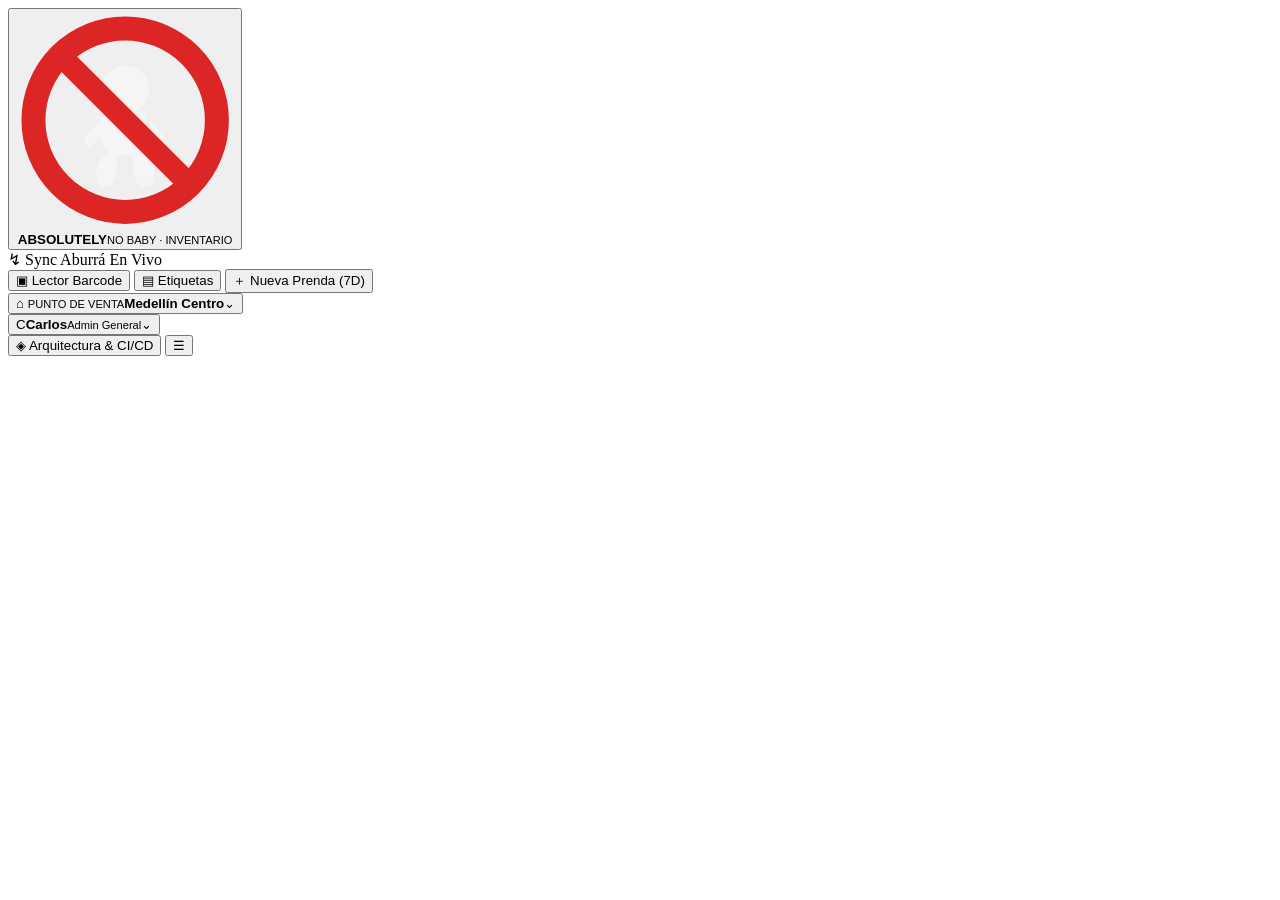
==== src/main/resources/templates/index.html @ b8ce213b "Estructura-inicial" ====
<!doctype html>
<html lang="es">

<head>
    <meta charset="UTF-8" />
    <meta name="viewport" content="width=device-width, initial-scale=1.0" />
    <title>Absolutely No Baby · Inventario</title>
    <link rel="preconnect" href="https://fonts.googleapis.com" />
    <link rel="preconnect" href="https://fonts.gstatic.com" crossorigin />
    <link href="https://fonts.googleapis.com/css2?family=Inter:wght@400;500;600;700;800;900&family=JetBrains+Mono:wght@500;700&display=swap" rel="stylesheet" />
    <link rel="stylesheet" href="css/styles.css" />
</head>

<body>
    <div id="app">
        <header class="topbar">
            <div class="topbar-inner">
                <button class="brand" data-view="dashboard" aria-label="Ir al dashboard">
            <span class="brand-symbol" aria-hidden="true">
              <svg viewBox="0 0 100 100">
                <circle
                  cx="50"
                  cy="50"
                  r="42"
                  fill="none"
                  stroke="#dc2626"
                  stroke-width="11"
                />
                <circle cx="50" cy="36" r="11" fill="#f5f5f5" />
                <path
                  d="M43 46c-2 0-5 3-5 8 0 6 3 10 7 12h10c4-2 7-6 7-12 0-5-3-8-5-8zM40 48l-8 10c-2 2 1 5 3 4l8-9zm20 0 8 10c2 2-1 5-3 4l-8-9zM42 65c-3 2-6 6-5 12 1 4 5 5 8 1 2-4 1-9 1-13zm16 0c3 2 6 6 5 12-1 4-5 5-8 1-2-4-1-9-1-13z"
                  fill="#f5f5f5"
                />
                <line
                  x1="22"
                  y1="22"
                  x2="78"
                  y2="78"
                  stroke="#dc2626"
                  stroke-width="10"
                  stroke-linecap="round"
                />
              </svg>
            </span>
            <span class="brand-copy"
              ><strong>ABSOLUTELY</strong
              ><small>NO BABY · INVENTARIO</small></span
            >
          </button>

                <div class="sync-pill"><i></i><span>↯</span> Sync Aburrá En Vivo</div>

                <div class="header-actions">
                    <button class="btn btn-dark" id="barcodeBtn">
              ▣ <span>Lector Barcode</span>
            </button>
                    <button class="btn btn-dark" id="labelsBtn">
              ▤ <span>Etiquetas</span>
            </button>
                    <button class="btn btn-red" id="newProductBtn">
              ＋ <span>Nueva Prenda (7D)</span>
            </button>
                    <div class="dropdown-wrap">
                        <button class="selector" id="storeBtn">
                ⌂
                <span
                  ><small>PUNTO DE VENTA</small
                  ><b id="currentStore">Medellín Centro</b></span
                >⌄
              </button>
                        <div class="dropdown" id="storeMenu"></div>
                    </div>
                    <div class="dropdown-wrap">
                        <button class="selector user-selector" id="userBtn">
                <span class="avatar">C</span
                ><span class="user-copy"
                  ><b>Carlos</b><small>Admin General</small></span
                >⌄
              </button>
                        <div class="dropdown user-menu" id="userMenu"></div>
                    </div>
                    <button class="btn btn-dark architecture" id="architectureBtn">
              ◈ <span>Arquitectura & CI/CD</span>
            </button>
                    <button class="mobile-menu" id="mobileBtn">☰</button>
                </div>
            </div>
            <nav class="nav-tabs" id="navTabs"></nav>
        </header>

        <main class="main" id="main"></main>
    </div>

    <div class="modal-backdrop hidden" id="modalBackdrop">
        <div class="modal" id="modal"></div>
    </div>
    <script src="js/app.js"></script>
</body>

</html>
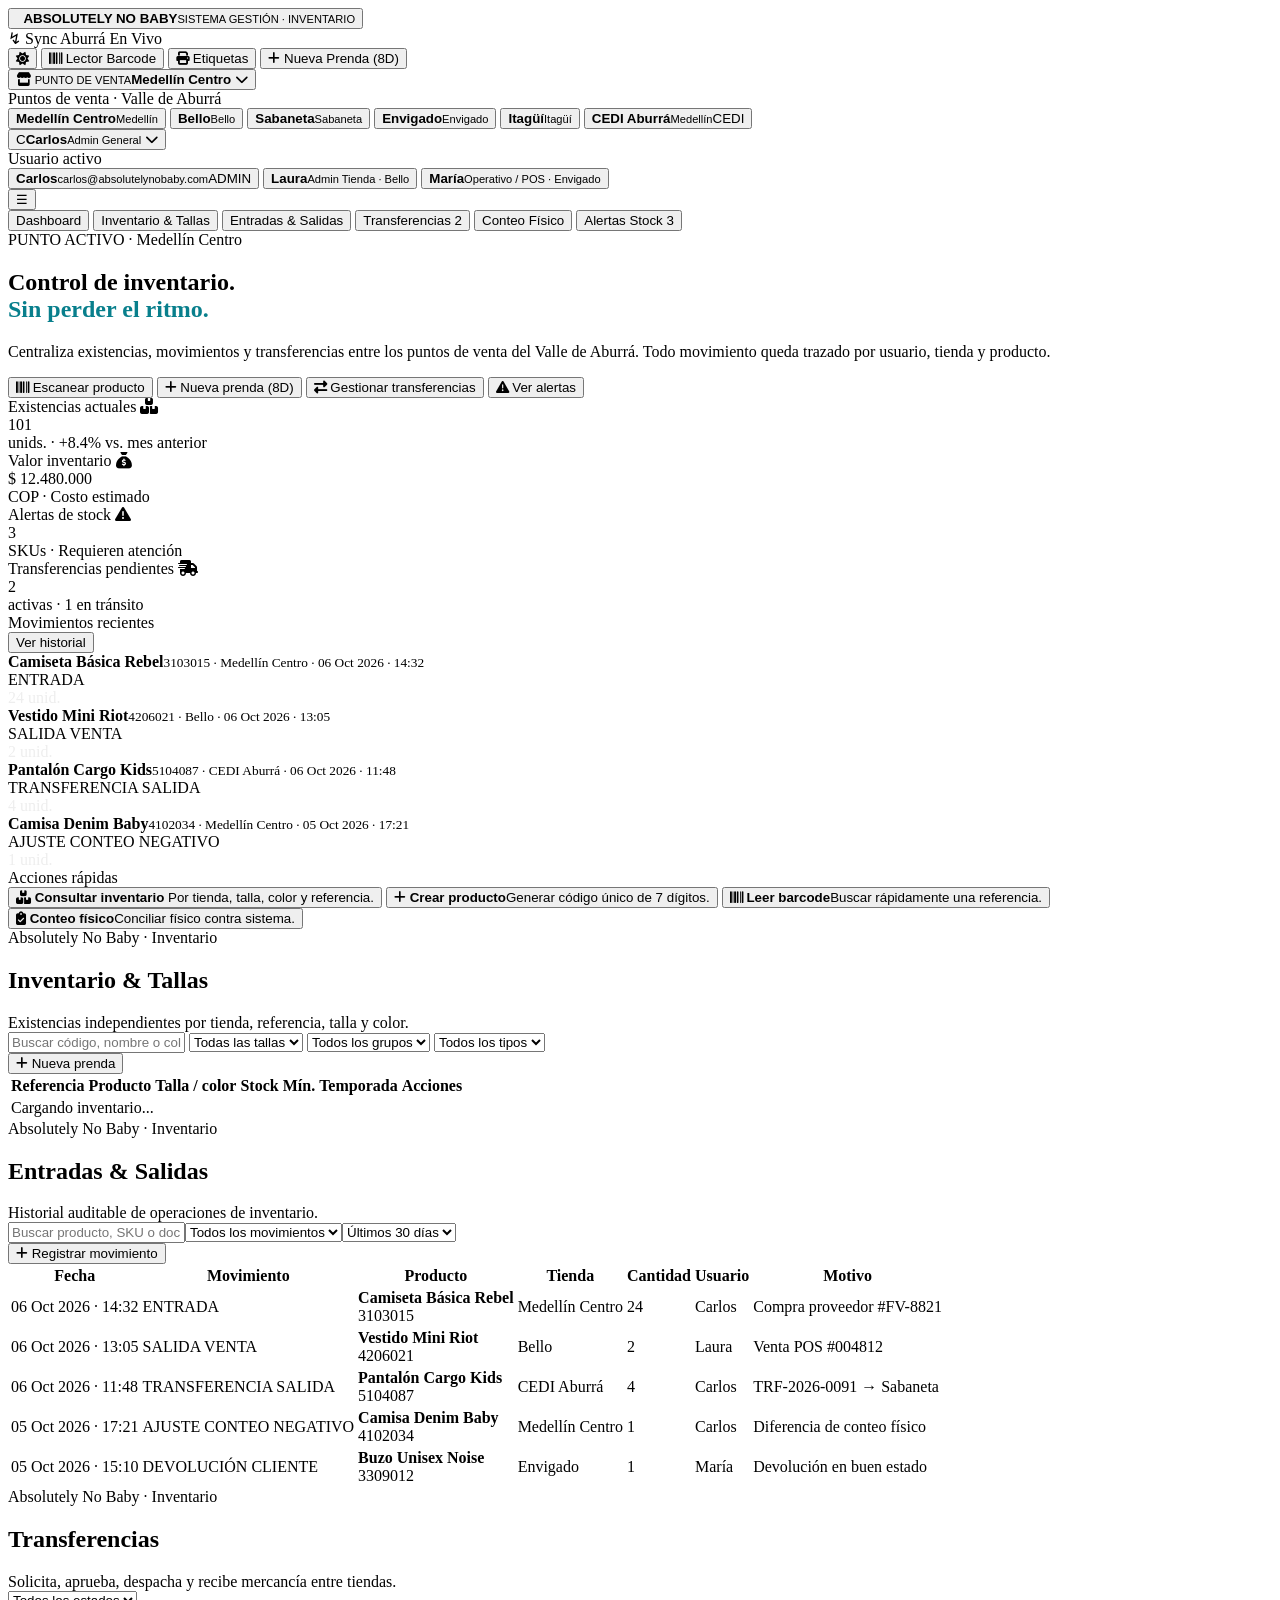
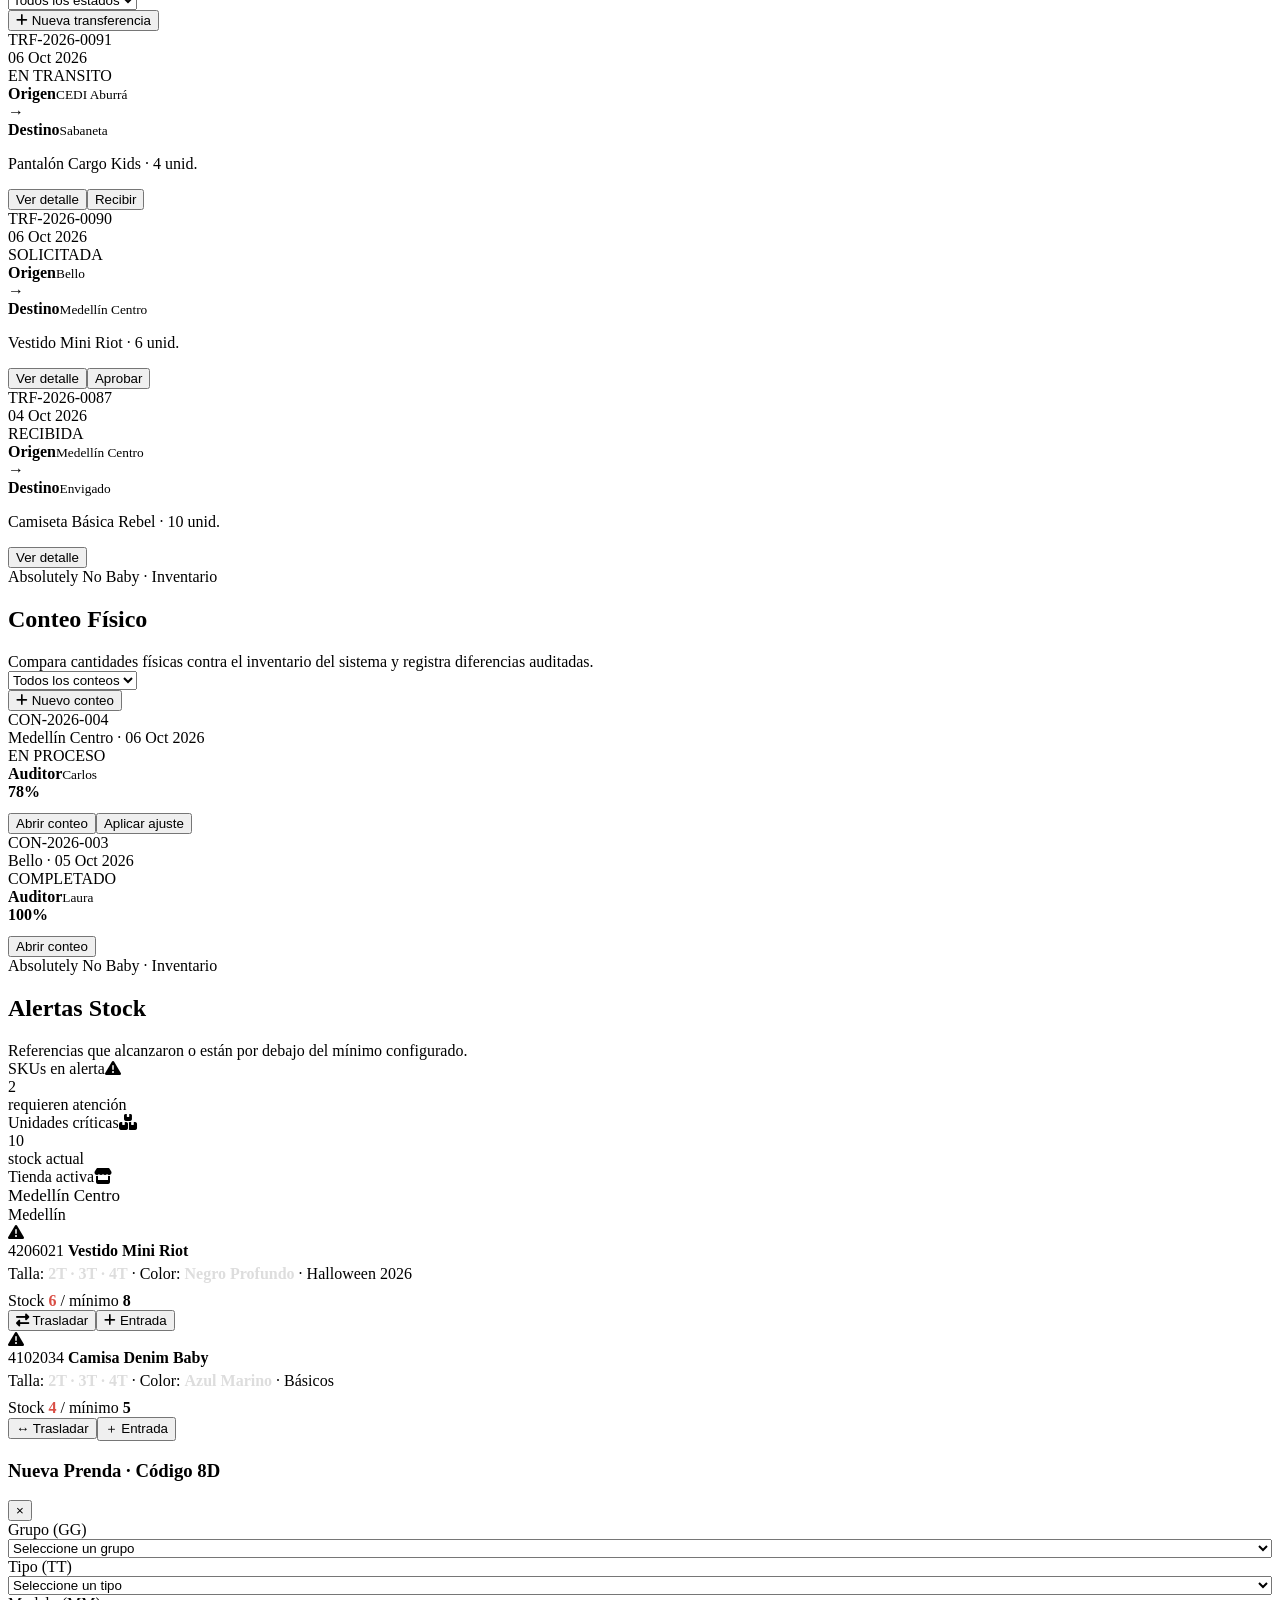
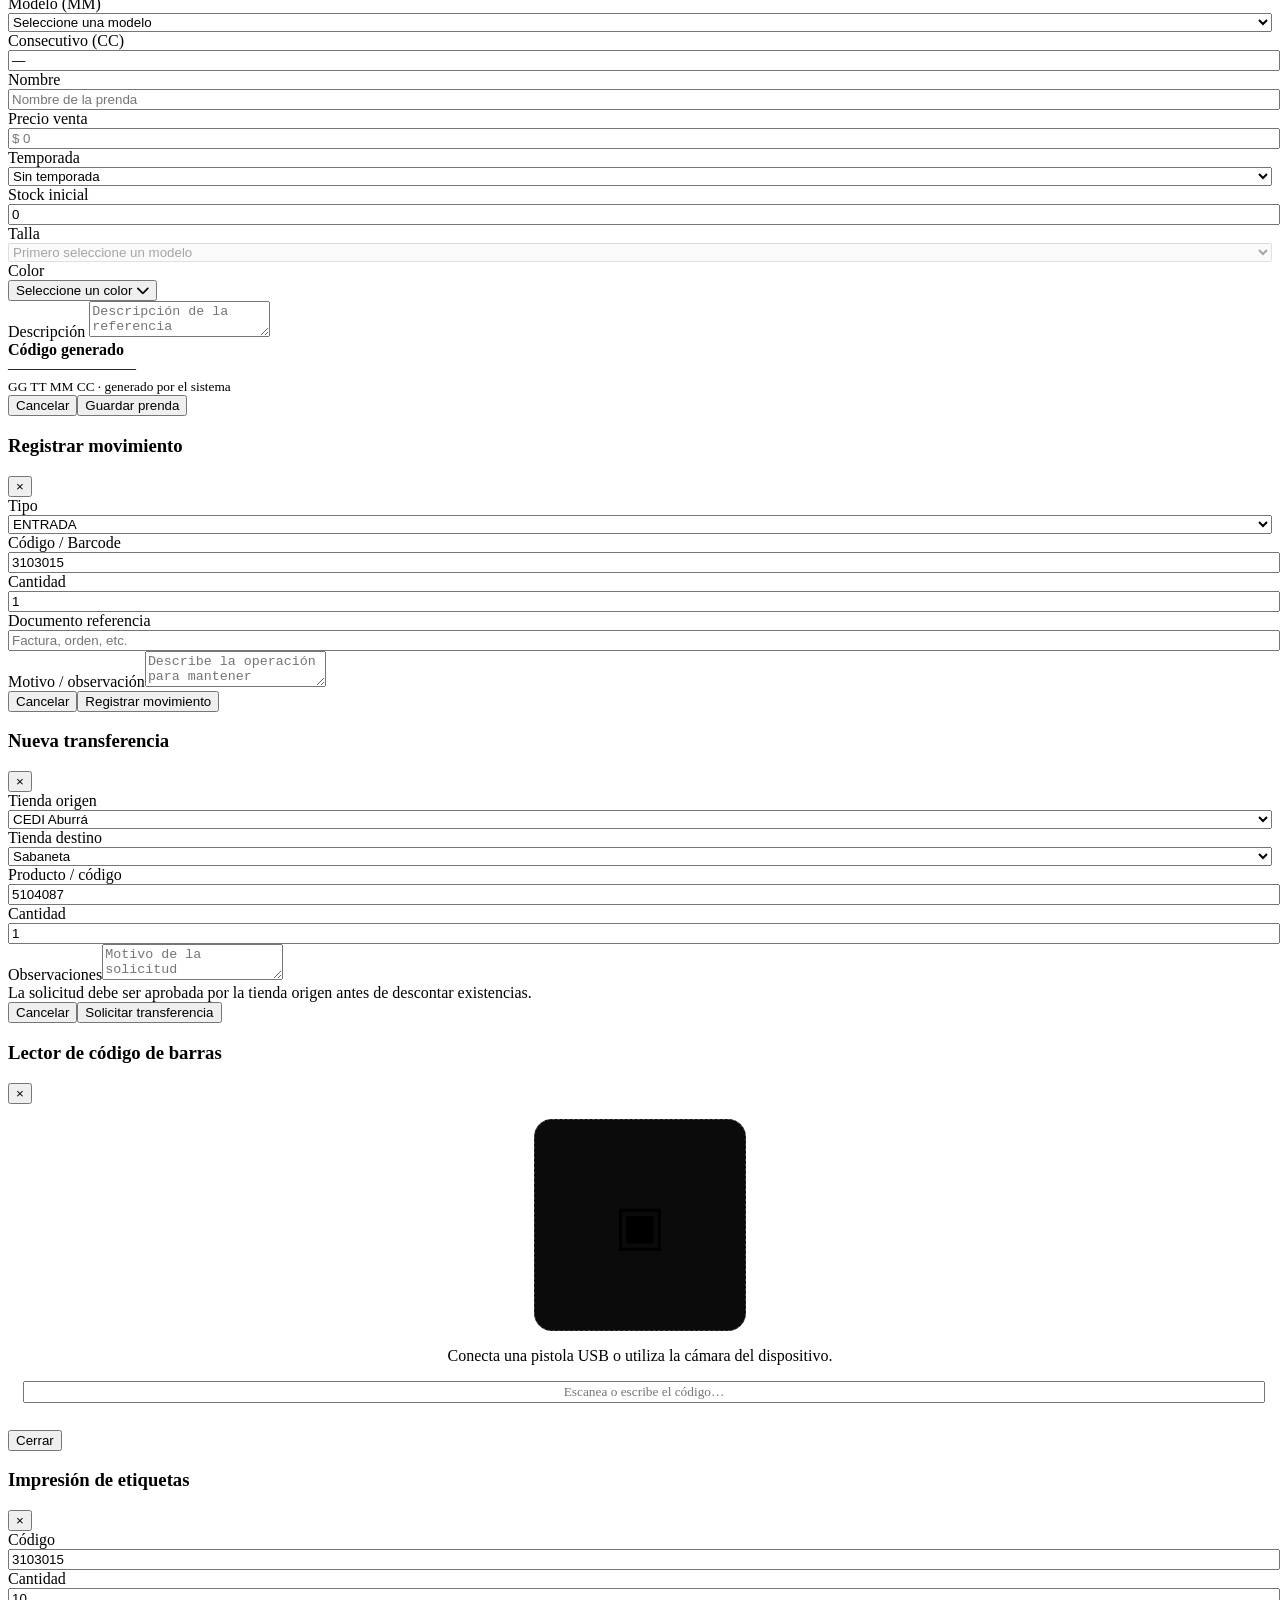
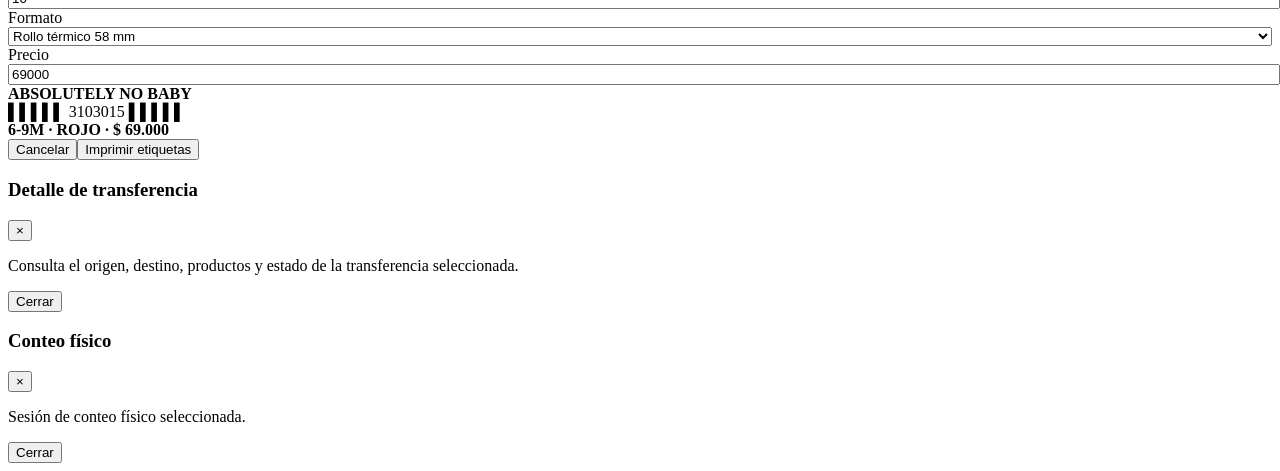
==== commit 37c752ca: "Crud-prenda" ====
--- a/src/main/resources/templates/index.html
+++ b/src/main/resources/templates/index.html
@@ -1,100 +1,1362 @@
 <!doctype html>
-<html lang="es">
-
-<head>
+<html lang="es" data-theme="light" xmlns:th="http://www.thymeleaf.org">
+  <head>
     <meta charset="UTF-8" />
     <meta name="viewport" content="width=device-width, initial-scale=1.0" />
+    <meta name="theme-color" content="#f5f8f8" />
     <title>Absolutely No Baby · Inventario</title>
-    <link rel="preconnect" href="https://fonts.googleapis.com" />
-    <link rel="preconnect" href="https://fonts.gstatic.com" crossorigin />
-    <link href="https://fonts.googleapis.com/css2?family=Inter:wght@400;500;600;700;800;900&family=JetBrains+Mono:wght@500;700&display=swap" rel="stylesheet" />
-    <link rel="stylesheet" href="css/styles.css" />
-</head>
-
-<body>
+    <link rel="icon" type="image/png" th:href="@{/img/logo-dark.png}" />
+    <link
+      rel="stylesheet"
+      href="https://cdnjs.cloudflare.com/ajax/libs/font-awesome/6.5.2/css/all.min.css"
+    />
+    <link rel="stylesheet" th:href="@{/css/styles.css}" />
+  </head>
+  <body>
     <div id="app">
-        <header class="topbar">
-            <div class="topbar-inner">
-                <button class="brand" data-view="dashboard" aria-label="Ir al dashboard">
+      <header class="topbar">
+        <div class="topbar-inner">
+          <button
+            class="brand"
+            data-view="dashboard"
+            aria-label="Ir al dashboard"
+            type="button"
+          >
             <span class="brand-symbol" aria-hidden="true">
-              <svg viewBox="0 0 100 100">
-                <circle
-                  cx="50"
-                  cy="50"
-                  r="42"
-                  fill="none"
-                  stroke="#dc2626"
-                  stroke-width="11"
-                />
-                <circle cx="50" cy="36" r="11" fill="#f5f5f5" />
-                <path
-                  d="M43 46c-2 0-5 3-5 8 0 6 3 10 7 12h10c4-2 7-6 7-12 0-5-3-8-5-8zM40 48l-8 10c-2 2 1 5 3 4l8-9zm20 0 8 10c2 2-1 5-3 4l-8-9zM42 65c-3 2-6 6-5 12 1 4 5 5 8 1 2-4 1-9 1-13zm16 0c3 2 6 6 5 12-1 4-5 5-8 1-2-4-1-9-1-13z"
-                  fill="#f5f5f5"
-                />
-                <line
-                  x1="22"
-                  y1="22"
-                  x2="78"
-                  y2="78"
-                  stroke="#dc2626"
-                  stroke-width="10"
-                  stroke-linecap="round"
-                />
-              </svg>
+              <img class="logo-dark" src="/img/logo-dark.png" alt="" />
+              <img class="logo-light" src="/img/logo-light.png" alt="" />
             </span>
             <span class="brand-copy"
-              ><strong>ABSOLUTELY</strong
-              ><small>NO BABY · INVENTARIO</small></span
+              ><strong>ABSOLUTELY NO BABY</strong
+              ><small>SISTEMA GESTIÓN · INVENTARIO</small></span
             >
           </button>
 
-                <div class="sync-pill"><i></i><span>↯</span> Sync Aburrá En Vivo</div>
-
-                <div class="header-actions">
-                    <button class="btn btn-dark" id="barcodeBtn">
-              ▣ <span>Lector Barcode</span>
-            </button>
-                    <button class="btn btn-dark" id="labelsBtn">
-              ▤ <span>Etiquetas</span>
-            </button>
-                    <button class="btn btn-red" id="newProductBtn">
-              ＋ <span>Nueva Prenda (7D)</span>
-            </button>
-                    <div class="dropdown-wrap">
-                        <button class="selector" id="storeBtn">
-                ⌂
+          <div class="sync-pill"><i></i><span>↯</span> Sync Aburrá En Vivo</div>
+
+          <div class="header-actions">
+            <button
+              class="theme-toggle"
+              id="themeToggle"
+              type="button"
+              aria-label="Activar modo oscuro"
+              aria-pressed="false"
+              title="Activar modo oscuro"
+            >
+              <i class="fa-solid fa-sun" aria-hidden="true"></i>
+            </button>
+            <button class="btn btn-dark" id="barcodeBtn" type="button">
+              <i class="fa-solid fa-barcode"></i> <span>Lector Barcode</span>
+            </button>
+            <button class="btn btn-dark" id="labelsBtn" type="button">
+              <i class="fa-solid fa-print"></i> <span>Etiquetas</span>
+            </button>
+            <button class="btn btn-red" id="newProductBtn" type="button">
+              <i class="fa-solid fa-plus"></i> <span>Nueva Prenda (8D)</span>
+            </button>
+            <div class="dropdown-wrap">
+              <button
+                class="selector"
+                id="storeBtn"
+                type="button"
+                aria-expanded="false"
+                aria-controls="storeMenu"
+              >
+                <i class="fa-solid fa-store" aria-hidden="true"></i>
                 <span
                   ><small>PUNTO DE VENTA</small
                   ><b id="currentStore">Medellín Centro</b></span
-                >⌄
+                >
+                <i
+                  class="fa-solid fa-chevron-down dropdown-arrow"
+                  aria-hidden="true"
+                ></i>
               </button>
-                        <div class="dropdown" id="storeMenu"></div>
-                    </div>
-                    <div class="dropdown-wrap">
-                        <button class="selector user-selector" id="userBtn">
+              <div class="dropdown" id="storeMenu">
+                <div class="drop-title">Puntos de venta · Valle de Aburrá</div>
+                <button class="drop-item active" type="button" data-store="med">
+                  <span><b>Medellín Centro</b><small>Medellín</small></span>
+                </button>
+                <button class="drop-item" type="button" data-store="bel">
+                  <span><b>Bello</b><small>Bello</small></span>
+                </button>
+                <button class="drop-item" type="button" data-store="sab">
+                  <span><b>Sabaneta</b><small>Sabaneta</small></span>
+                </button>
+                <button class="drop-item" type="button" data-store="env">
+                  <span><b>Envigado</b><small>Envigado</small></span>
+                </button>
+                <button class="drop-item" type="button" data-store="iti">
+                  <span><b>Itagüí</b><small>Itagüí</small></span>
+                </button>
+                <button class="drop-item" type="button" data-store="cedi">
+                  <span><b>CEDI Aburrá</b><small>Medellín</small></span
+                  ><span class="drop-tag">CEDI</span>
+                </button>
+              </div>
+            </div>
+            <div class="dropdown-wrap">
+              <button
+                class="selector user-selector"
+                id="userBtn"
+                type="button"
+                aria-expanded="false"
+                aria-controls="userMenu"
+              >
                 <span class="avatar">C</span
                 ><span class="user-copy"
                   ><b>Carlos</b><small>Admin General</small></span
-                >⌄
+                >
+                <i
+                  class="fa-solid fa-chevron-down dropdown-arrow"
+                  aria-hidden="true"
+                ></i>
               </button>
-                        <div class="dropdown user-menu" id="userMenu"></div>
+              <div class="dropdown user-menu" id="userMenu">
+                <div class="drop-title">Usuario activo</div>
+                <button class="drop-item active" type="button">
+                  <span
+                    ><b>Carlos</b
+                    ><small>carlos@absolutelynobaby.com</small></span
+                  ><span class="drop-tag">ADMIN</span>
+                </button>
+                <button class="drop-item" type="button">
+                  <span><b>Laura</b><small>Admin Tienda · Bello</small></span>
+                </button>
+                <button class="drop-item" type="button">
+                  <span
+                    ><b>María</b><small>Operativo / POS · Envigado</small></span
+                  >
+                </button>
+              </div>
+            </div>
+            <button
+              class="mobile-menu"
+              id="mobileBtn"
+              type="button"
+              aria-label="Abrir menú"
+              aria-expanded="false"
+            >
+              ☰
+            </button>
+          </div>
+        </div>
+        <nav class="nav-tabs" id="navTabs" aria-label="Navegación principal">
+          <button class="nav-tab active" type="button" data-view="dashboard">
+            Dashboard
+          </button>
+          <button class="nav-tab" type="button" data-view="inventory">
+            Inventario &amp; Tallas
+          </button>
+          <button class="nav-tab" type="button" data-view="movements">
+            Entradas &amp; Salidas
+          </button>
+          <button class="nav-tab" type="button" data-view="transfers">
+            Transferencias <span class="badge">2</span>
+          </button>
+          <button class="nav-tab" type="button" data-view="counts">
+            Conteo Físico
+          </button>
+          <button class="nav-tab" type="button" data-view="alerts">
+            Alertas Stock <span class="badge red">3</span>
+          </button>
+        </nav>
+      </header>
+
+      <main class="main" id="main">
+        <section class="view active" data-section="dashboard">
+          <div class="hero">
+            <span class="pill red"
+              >PUNTO ACTIVO · <span data-store-name>Medellín Centro</span></span
+            >
+            <h1>
+              Control de inventario.<br /><span style="color: #087f8c"
+                >Sin perder el ritmo.</span
+              >
+            </h1>
+            <p>
+              Centraliza existencias, movimientos y transferencias entre los
+              puntos de venta del Valle de Aburrá. Todo movimiento queda trazado
+              por usuario, tienda y producto.
+            </p>
+
+            <div class="hero-actions">
+              <button class="btn btn-red" type="button" data-action="barcode">
+                <i class="fa-solid fa-barcode" aria-hidden="true"></i>
+                Escanear producto
+              </button>
+
+              <button class="btn" type="button" data-action="new">
+                <i class="fa-solid fa-plus" aria-hidden="true"></i>
+                Nueva prenda (8D)
+              </button>
+
+              <button class="btn" type="button" data-view="transfers">
+                <i class="fa-solid fa-right-left" aria-hidden="true"></i>
+                Gestionar transferencias
+              </button>
+
+              <button class="btn" type="button" data-view="alerts">
+                <i
+                  class="fa-solid fa-triangle-exclamation"
+                  aria-hidden="true"
+                ></i>
+                Ver alertas
+              </button>
+            </div>
+          </div>
+
+          <div class="stats">
+            <div class="stat">
+              <div class="stat-head">
+                <span>Existencias actuales</span
+                ><span class="stat-icon">
+                  <i class="fa-solid fa-boxes-stacked"></i>
+                </span>
+              </div>
+              <div class="stat-value">101</div>
+              <div class="stat-foot">unids. · +8.4% vs. mes anterior</div>
+            </div>
+            <div class="stat">
+              <div class="stat-head">
+                <span>Valor inventario</span
+                ><span class="stat-icon">
+                  <i class="fa-solid fa-sack-dollar"></i>
+                </span>
+              </div>
+              <div class="stat-value">$ 12.480.000</div>
+              <div class="stat-foot">COP · Costo estimado</div>
+            </div>
+            <div class="stat">
+              <div class="stat-head">
+                <span>Alertas de stock</span
+                ><span class="stat-icon warning">
+                  <i class="fa-solid fa-triangle-exclamation"></i>
+                </span>
+              </div>
+              <div class="stat-value">3</div>
+              <div class="stat-foot">SKUs · Requieren atención</div>
+            </div>
+            <div class="stat">
+              <div class="stat-head">
+                <span>Transferencias pendientes</span
+                ><span class="stat-icon">
+                  <i class="fa-solid fa-truck-fast"></i>
+                </span>
+              </div>
+              <div class="stat-value">2</div>
+              <div class="stat-foot">activas · 1 en tránsito</div>
+            </div>
+          </div>
+
+          <div class="grid-2">
+            <div class="card">
+              <div class="card-head">
+                <div class="card-title">Movimientos recientes</div>
+                <button class="btn" type="button" data-view="movements">
+                  Ver historial
+                </button>
+              </div>
+              <div class="card-body">
+                <div class="list">
+                  <div class="list-row">
+                    <div class="list-main">
+                      <strong>Camiseta Básica Rebel</strong
+                      ><small
+                        ><span class="mono">3103015</span> · Medellín Centro ·
+                        06 Oct 2026 · 14:32</small
+                      >
                     </div>
-                    <button class="btn btn-dark architecture" id="architectureBtn">
-              ◈ <span>Arquitectura & CI/CD</span>
-            </button>
-                    <button class="mobile-menu" id="mobileBtn">☰</button>
-                </div>
-            </div>
-            <nav class="nav-tabs" id="navTabs"></nav>
-        </header>
-
-        <main class="main" id="main"></main>
+                    <div class="value-right">
+                      <span class="pill green">ENTRADA</span><br /><span
+                        style="color: #eee"
+                        >24 unid.</span
+                      >
+                    </div>
+                  </div>
+                  <div class="list-row">
+                    <div class="list-main">
+                      <strong>Vestido Mini Riot</strong
+                      ><small
+                        ><span class="mono">4206021</span> · Bello · 06 Oct 2026
+                        · 13:05</small
+                      >
+                    </div>
+                    <div class="value-right">
+                      <span class="pill red">SALIDA VENTA</span><br /><span
+                        style="color: #eee"
+                        >2 unid.</span
+                      >
+                    </div>
+                  </div>
+                  <div class="list-row">
+                    <div class="list-main">
+                      <strong>Pantalón Cargo Kids</strong
+                      ><small
+                        ><span class="mono">5104087</span> · CEDI Aburrá · 06
+                        Oct 2026 · 11:48</small
+                      >
+                    </div>
+                    <div class="value-right">
+                      <span class="pill amber">TRANSFERENCIA SALIDA</span
+                      ><br /><span style="color: #eee">4 unid.</span>
+                    </div>
+                  </div>
+                  <div class="list-row">
+                    <div class="list-main">
+                      <strong>Camisa Denim Baby</strong
+                      ><small
+                        ><span class="mono">4102034</span> · Medellín Centro ·
+                        05 Oct 2026 · 17:21</small
+                      >
+                    </div>
+                    <div class="value-right">
+                      <span class="pill red">AJUSTE CONTEO NEGATIVO</span
+                      ><br /><span style="color: #eee">1 unid.</span>
+                    </div>
+                  </div>
+                </div>
+              </div>
+            </div>
+            <div class="card">
+              <div class="card-head">
+                <div class="card-title">Acciones rápidas</div>
+              </div>
+              <div class="card-body">
+                <div class="quick-grid">
+                  <button class="quick" type="button" data-view="inventory">
+                    <strong>
+                      <i
+                        class="fa-solid fa-boxes-stacked"
+                        aria-hidden="true"
+                      ></i>
+                      Consultar inventario </strong
+                    ><span>Por tienda, talla, color y referencia.</span>
+                  </button>
+                  <button class="quick" type="button" data-action="new">
+                    <strong>
+                      <i class="fa-solid fa-plus" aria-hidden="true"></i>
+                      Crear producto</strong
+                    ><span>Generar código único de 7 dígitos.</span>
+                  </button>
+                  <button class="quick" type="button" data-action="barcode">
+                    <strong>
+                      <i class="fa-solid fa-barcode" aria-hidden="true"></i>
+                      Leer barcode</strong
+                    ><span>Buscar rápidamente una referencia.</span>
+                  </button>
+                  <button class="quick" type="button" data-view="counts">
+                    <strong>
+                      <i
+                        class="fa-solid fa-clipboard-check"
+                        aria-hidden="true"
+                      ></i>
+                      Conteo físico</strong
+                    ><span>Conciliar físico contra sistema.</span>
+                  </button>
+                </div>
+              </div>
+            </div>
+          </div>
+        </section>
+
+        <section class="view" data-section="inventory">
+          <div class="toolbar">
+            <div>
+              <div class="eyebrow">Absolutely No Baby · Inventario</div>
+              <h1 class="page-title">Inventario &amp; Tallas</h1>
+              <div class="subtle">
+                Existencias independientes por tienda, referencia, talla y
+                color.
+              </div>
+            </div>
+          </div>
+          <div class="card">
+            <div class="card-body">
+              <div class="toolbar">
+                <div class="filters inventory-filters-premium">
+                  <input
+                    class="input"
+                    id="inventorySearch"
+                    placeholder="Buscar código, nombre o color…"
+                  />
+
+                  <select class="select" id="sizeFilter">
+                    <option value="">Todas las tallas</option>
+                  </select>
+
+                  <select class="select" id="groupFilter">
+                    <option value="">Todos los grupos</option>
+                  </select>
+
+                  <select class="select" id="typeFilter">
+                    <option value="">Todos los tipos</option>
+                  </select>
+                </div>
+                <button class="btn btn-red" type="button" data-action="new">
+                  <i class="fa-solid fa-plus" aria-hidden="true"></i>
+                  Nueva prenda
+                </button>
+              </div>
+              <div class="table-wrap">
+                <table class="table">
+                  <thead>
+                    <tr>
+                      <th>Referencia</th>
+                      <th>Producto</th>
+                      <th>Talla / color</th>
+                      <th>Stock</th>
+                      <th>Mín.</th>
+                      <th>Temporada</th>
+                      <th>Acciones</th>
+                    </tr>
+                  </thead>
+                  <tbody id="inventoryRows">
+                    <tr>
+                      <td colspan="7">Cargando inventario...</td>
+                    </tr>
+                  </tbody>
+                </table>
+              </div>
+            </div>
+          </div>
+        </section>
+
+        <section class="view" data-section="movements">
+          <div class="toolbar">
+            <div>
+              <div class="eyebrow">Absolutely No Baby · Inventario</div>
+              <h1 class="page-title">Entradas &amp; Salidas</h1>
+              <div class="subtle">
+                Historial auditable de operaciones de inventario.
+              </div>
+            </div>
+          </div>
+          <div class="card">
+            <div class="card-body">
+              <div class="toolbar">
+                <div class="filters">
+                  <input
+                    class="input"
+                    id="movementSearch"
+                    placeholder="Buscar producto, SKU o documento…"
+                  /><select class="select" id="movementTypeFilter">
+                    <option value="">Todos los movimientos</option>
+                    <option value="ENTRADA">Entradas</option>
+                    <option value="SALIDA">Salidas</option>
+                    <option value="AJUSTE">Ajustes</option>
+                    <option value="DEVOLUCION">Devoluciones</option></select
+                  ><select class="select" id="movementDateFilter">
+                    <option value="">Últimos 30 días</option>
+                    <option>Hoy</option>
+                    <option>Esta semana</option>
+                  </select>
+                </div>
+                <button
+                  class="btn btn-red"
+                  type="button"
+                  data-action="movement"
+                >
+                  <i class="fa-solid fa-plus" aria-hidden="true"></i>
+                  Registrar movimiento
+                </button>
+              </div>
+              <div class="table-wrap">
+                <table class="table">
+                  <thead>
+                    <tr>
+                      <th>Fecha</th>
+                      <th>Movimiento</th>
+                      <th>Producto</th>
+                      <th>Tienda</th>
+                      <th>Cantidad</th>
+                      <th>Usuario</th>
+                      <th>Motivo</th>
+                    </tr>
+                  </thead>
+                  <tbody id="movementRows">
+                    <tr>
+                      <td>06 Oct 2026 · 14:32</td>
+                      <td><span class="pill green">ENTRADA</span></td>
+                      <td>
+                        <b>Camiseta Básica Rebel</b>
+                        <div class="product-meta mono">3103015</div>
+                      </td>
+                      <td>Medellín Centro</td>
+                      <td class="qty">24</td>
+                      <td>Carlos</td>
+                      <td class="subtle">Compra proveedor #FV-8821</td>
+                    </tr>
+                    <tr>
+                      <td>06 Oct 2026 · 13:05</td>
+                      <td><span class="pill red">SALIDA VENTA</span></td>
+                      <td>
+                        <b>Vestido Mini Riot</b>
+                        <div class="product-meta mono">4206021</div>
+                      </td>
+                      <td>Bello</td>
+                      <td class="qty">2</td>
+                      <td>Laura</td>
+                      <td class="subtle">Venta POS #004812</td>
+                    </tr>
+                    <tr>
+                      <td>06 Oct 2026 · 11:48</td>
+                      <td>
+                        <span class="pill amber">TRANSFERENCIA SALIDA</span>
+                      </td>
+                      <td>
+                        <b>Pantalón Cargo Kids</b>
+                        <div class="product-meta mono">5104087</div>
+                      </td>
+                      <td>CEDI Aburrá</td>
+                      <td class="qty">4</td>
+                      <td>Carlos</td>
+                      <td class="subtle">TRF-2026-0091 → Sabaneta</td>
+                    </tr>
+                    <tr>
+                      <td>05 Oct 2026 · 17:21</td>
+                      <td>
+                        <span class="pill red">AJUSTE CONTEO NEGATIVO</span>
+                      </td>
+                      <td>
+                        <b>Camisa Denim Baby</b>
+                        <div class="product-meta mono">4102034</div>
+                      </td>
+                      <td>Medellín Centro</td>
+                      <td class="qty">1</td>
+                      <td>Carlos</td>
+                      <td class="subtle">Diferencia de conteo físico</td>
+                    </tr>
+                    <tr>
+                      <td>05 Oct 2026 · 15:10</td>
+                      <td>
+                        <span class="pill green">DEVOLUCIÓN CLIENTE</span>
+                      </td>
+                      <td>
+                        <b>Buzo Unisex Noise</b>
+                        <div class="product-meta mono">3309012</div>
+                      </td>
+                      <td>Envigado</td>
+                      <td class="qty">1</td>
+                      <td>María</td>
+                      <td class="subtle">Devolución en buen estado</td>
+                    </tr>
+                  </tbody>
+                </table>
+              </div>
+            </div>
+          </div>
+        </section>
+
+        <section class="view" data-section="transfers">
+          <div class="toolbar">
+            <div>
+              <div class="eyebrow">Absolutely No Baby · Inventario</div>
+              <h1 class="page-title">Transferencias</h1>
+              <div class="subtle">
+                Solicita, aprueba, despacha y recibe mercancía entre tiendas.
+              </div>
+            </div>
+          </div>
+          <div class="toolbar">
+            <div class="filters">
+              <select class="select" id="transferStatusFilter">
+                <option value="">Todos los estados</option>
+                <option value="SOLICITADA">Solicitada</option>
+                <option value="EN TRANSITO">En tránsito</option>
+                <option value="RECIBIDA">Recibida</option>
+              </select>
+            </div>
+            <button class="btn btn-red" type="button" data-action="transfer">
+              <i class="fa-solid fa-plus" aria-hidden="true"></i>
+              Nueva transferencia
+            </button>
+          </div>
+          <div class="grid-2" id="transferCards">
+            <div class="card" data-transfer-status="EN TRANSITO">
+              <div class="card-head">
+                <div>
+                  <div class="card-title mono">TRF-2026-0091</div>
+                  <div class="product-meta">06 Oct 2026</div>
+                </div>
+                <span class="pill amber">EN TRANSITO</span>
+              </div>
+              <div class="card-body">
+                <div class="list-row">
+                  <div class="list-main">
+                    <strong>Origen</strong><small>CEDI Aburrá</small>
+                  </div>
+                  <b>→</b>
+                  <div class="list-main">
+                    <strong>Destino</strong><small>Sabaneta</small>
+                  </div>
+                </div>
+                <p class="subtle">Pantalón Cargo Kids · 4 unid.</p>
+                <div class="actions">
+                  <button
+                    class="btn"
+                    type="button"
+                    data-action="detail-transfer"
+                  >
+                    Ver detalle</button
+                  ><button
+                    class="btn btn-red"
+                    type="button"
+                    data-action="receive"
+                  >
+                    Recibir
+                  </button>
+                </div>
+              </div>
+            </div>
+            <div class="card" data-transfer-status="SOLICITADA">
+              <div class="card-head">
+                <div>
+                  <div class="card-title mono">TRF-2026-0090</div>
+                  <div class="product-meta">06 Oct 2026</div>
+                </div>
+                <span class="pill amber">SOLICITADA</span>
+              </div>
+              <div class="card-body">
+                <div class="list-row">
+                  <div class="list-main">
+                    <strong>Origen</strong><small>Bello</small>
+                  </div>
+                  <b>→</b>
+                  <div class="list-main">
+                    <strong>Destino</strong><small>Medellín Centro</small>
+                  </div>
+                </div>
+                <p class="subtle">Vestido Mini Riot · 6 unid.</p>
+                <div class="actions">
+                  <button
+                    class="btn"
+                    type="button"
+                    data-action="detail-transfer"
+                  >
+                    Ver detalle</button
+                  ><button
+                    class="btn btn-red"
+                    type="button"
+                    data-action="approve"
+                  >
+                    Aprobar
+                  </button>
+                </div>
+              </div>
+            </div>
+            <div class="card" data-transfer-status="RECIBIDA">
+              <div class="card-head">
+                <div>
+                  <div class="card-title mono">TRF-2026-0087</div>
+                  <div class="product-meta">04 Oct 2026</div>
+                </div>
+                <span class="pill green">RECIBIDA</span>
+              </div>
+              <div class="card-body">
+                <div class="list-row">
+                  <div class="list-main">
+                    <strong>Origen</strong><small>Medellín Centro</small>
+                  </div>
+                  <b>→</b>
+                  <div class="list-main">
+                    <strong>Destino</strong><small>Envigado</small>
+                  </div>
+                </div>
+                <p class="subtle">Camiseta Básica Rebel · 10 unid.</p>
+                <div class="actions">
+                  <button
+                    class="btn"
+                    type="button"
+                    data-action="detail-transfer"
+                  >
+                    Ver detalle
+                  </button>
+                </div>
+              </div>
+            </div>
+          </div>
+        </section>
+
+        <section class="view" data-section="counts">
+          <div class="toolbar">
+            <div>
+              <div class="eyebrow">Absolutely No Baby · Inventario</div>
+              <h1 class="page-title">Conteo Físico</h1>
+              <div class="subtle">
+                Compara cantidades físicas contra el inventario del sistema y
+                registra diferencias auditadas.
+              </div>
+            </div>
+          </div>
+          <div class="toolbar">
+            <div class="filters">
+              <select class="select" id="countStatusFilter">
+                <option value="">Todos los conteos</option>
+                <option value="EN PROCESO">En proceso</option>
+                <option value="COMPLETADO">Completados</option>
+              </select>
+            </div>
+            <button class="btn btn-red" type="button" data-action="count">
+              <i class="fa-solid fa-plus" aria-hidden="true"></i>
+              Nuevo conteo
+            </button>
+          </div>
+          <div class="grid-2" id="countCards">
+            <div class="card" data-count-status="EN PROCESO">
+              <div class="card-head">
+                <div>
+                  <div class="card-title mono">CON-2026-004</div>
+                  <div class="product-meta">Medellín Centro · 06 Oct 2026</div>
+                </div>
+                <span class="pill amber">EN PROCESO</span>
+              </div>
+              <div class="card-body">
+                <div class="list-row">
+                  <div class="list-main">
+                    <strong>Auditor</strong><small>Carlos</small>
+                  </div>
+                  <b>78%</b>
+                </div>
+                <div class="progress"><span style="width: 78%"></span></div>
+                <div class="actions" style="margin-top: 12px">
+                  <button class="btn" type="button" data-action="open-count">
+                    Abrir conteo</button
+                  ><button
+                    class="btn btn-red"
+                    type="button"
+                    data-action="apply-count"
+                  >
+                    Aplicar ajuste
+                  </button>
+                </div>
+              </div>
+            </div>
+            <div class="card" data-count-status="COMPLETADO">
+              <div class="card-head">
+                <div>
+                  <div class="card-title mono">CON-2026-003</div>
+                  <div class="product-meta">Bello · 05 Oct 2026</div>
+                </div>
+                <span class="pill green">COMPLETADO</span>
+              </div>
+              <div class="card-body">
+                <div class="list-row">
+                  <div class="list-main">
+                    <strong>Auditor</strong><small>Laura</small>
+                  </div>
+                  <b>100%</b>
+                </div>
+                <div class="progress"><span style="width: 100%"></span></div>
+                <div class="actions" style="margin-top: 12px">
+                  <button class="btn" type="button" data-action="open-count">
+                    Abrir conteo
+                  </button>
+                </div>
+              </div>
+            </div>
+          </div>
+        </section>
+
+        <section class="view" data-section="alerts">
+          <div class="toolbar">
+            <div>
+              <div class="eyebrow">Absolutely No Baby · Inventario</div>
+              <h1 class="page-title">Alertas Stock</h1>
+              <div class="subtle">
+                Referencias que alcanzaron o están por debajo del mínimo
+                configurado.
+              </div>
+            </div>
+          </div>
+          <div class="stats">
+            <div class="stat">
+              <div class="stat-head">
+                <span>SKUs en alerta</span
+                ><span class="stat-icon"
+                  ><i class="fa-solid fa-triangle-exclamation"></i
+                ></span>
+              </div>
+              <div class="stat-value">2</div>
+              <div class="stat-foot">requieren atención</div>
+            </div>
+            <div class="stat">
+              <div class="stat-head">
+                <span>Unidades críticas</span
+                ><span class="stat-icon"
+                  ><i class="fa-solid fa-boxes-stacked" aria-hidden="true"></i
+                ></span>
+              </div>
+              <div class="stat-value">10</div>
+              <div class="stat-foot">stock actual</div>
+            </div>
+            <div class="stat">
+              <div class="stat-head">
+                <span>Tienda activa</span
+                ><span class="stat-icon"
+                  ><i class="fa-solid fa-store" aria-hidden="true"></i
+                ></span>
+              </div>
+              <div class="stat-value" style="font-size: 17px" data-store-name>
+                Medellín Centro
+              </div>
+              <div class="stat-foot" data-store-municipality>Medellín</div>
+            </div>
+          </div>
+          <div class="alert-card">
+            <div class="alert-left">
+              <div class="alert-icon">
+                <i
+                  class="fa-solid fa-triangle-exclamation"
+                  aria-hidden="true"
+                ></i>
+              </div>
+              <div>
+                <div>
+                  <span class="mono pill red">4206021</span>
+                  <b>Vestido Mini Riot</b>
+                </div>
+                <div class="subtle" style="margin-top: 5px">
+                  Talla: <b style="color: #ddd">2T · 3T · 4T</b> · Color:
+                  <b style="color: #ddd">Negro Profundo</b> · Halloween 2026
+                </div>
+                <div style="margin-top: 9px">
+                  <span class="status-dot red"></span>Stock
+                  <b style="color: #d94e45">6</b> / mínimo <b>8</b>
+                </div>
+              </div>
+            </div>
+            <div class="actions">
+              <button class="btn" type="button" data-action="transfer">
+                <i class="fa-solid fa-right-left" aria-hidden="true"></i>
+                Trasladar</button
+              ><button class="btn btn-red" type="button" data-action="movement">
+                <i class="fa-solid fa-plus" aria-hidden="true"></i>
+                Entrada
+              </button>
+            </div>
+          </div>
+          <div class="alert-card">
+            <div class="alert-left">
+              <div class="alert-icon">
+                <i
+                  class="fa-solid fa-triangle-exclamation"
+                  aria-hidden="true"
+                ></i>
+              </div>
+              <div>
+                <div>
+                  <span class="mono pill red">4102034</span>
+                  <b>Camisa Denim Baby</b>
+                </div>
+                <div class="subtle" style="margin-top: 5px">
+                  Talla: <b style="color: #ddd">2T · 3T · 4T</b> · Color:
+                  <b style="color: #ddd">Azul Marino</b> · Básicos
+                </div>
+                <div style="margin-top: 9px">
+                  <span class="status-dot red"></span>Stock
+                  <b style="color: #d94e45">4</b> / mínimo <b>5</b>
+                </div>
+              </div>
+            </div>
+            <div class="actions">
+              <button class="btn" type="button" data-action="transfer">
+                ↔ Trasladar</button
+              ><button class="btn btn-red" type="button" data-action="movement">
+                ＋ Entrada
+              </button>
+            </div>
+          </div>
+        </section>
+      </main>
     </div>
 
     <div class="modal-backdrop hidden" id="modalBackdrop">
-        <div class="modal" id="modal"></div>
+      <div class="modal" id="modal">
+        <div class="modal-content hidden" data-modal-content="new-product">
+          <div class="modal-head">
+            <h3 id="productModalTitle">Nueva Prenda · Código 8D</h3>
+            <button class="close" type="button" data-close aria-label="Cerrar">
+              ×
+            </button>
+          </div>
+          <div class="modal-body">
+            <div class="form-grid">
+              <div class="field">
+                <label for="grupo">Grupo (GG)</label>
+                <select
+                  class="select"
+                  id="grupo"
+                  name="grupo"
+                  style="width: 100%"
+                  required
+                >
+                  <option value="" disabled selected>
+                    Seleccione un grupo
+                  </option>
+
+                  <option
+                    th:each="grupo : ${grupos}"
+                    th:value="${grupo.codigoGrupo}"
+                    th:text="${grupo.codigoGrupo + ' · ' + grupo.nombre}"
+                  ></option>
+                </select>
+              </div>
+
+              <div class="field">
+                <label for="tipoProducto">Tipo (TT)</label>
+                <select
+                  class="select"
+                  id="tipoProducto"
+                  name="tipoProducto"
+                  style="width: 100%"
+                  required
+                >
+                  <option value="" disabled selected>Seleccione un tipo</option>
+
+                  <option
+                    th:each="tipo : ${tipos}"
+                    th:value="${tipo.codigoTipoProducto}"
+                    th:text="${tipo.codigoTipoProducto + ' · ' + tipo.nombre}"
+                  ></option>
+                </select>
+              </div>
+
+              <div class="field">
+                <label for="modelo">Modelo (MM)</label>
+                <select
+                  class="select"
+                  id="modelo"
+                  name="modelo"
+                  style="width: 100%"
+                  required
+                >
+                  <option value="" disabled selected>
+                    Seleccione una modelo
+                  </option>
+
+                  <option
+                    th:each="modelo : ${modelos}"
+                    th:value="${modelo.codigoModelo}"
+                    th:text="${modelo.codigoModelo + ' · ' + modelo.nombre}"
+                  ></option>
+                </select>
+              </div>
+
+              <div class="field">
+                <label for="consecutivo">Consecutivo (CC)</label>
+                <input
+                  class="input"
+                  id="consecutivo"
+                  name="consecutivo"
+                  style="width: 100%"
+                  value="—"
+                  readonly
+                />
+              </div>
+
+              <div class="field">
+                <label for="nombreProducto">Nombre</label>
+                <input
+                  class="input"
+                  id="nombreProducto"
+                  name="nombre"
+                  style="width: 100%"
+                  placeholder="Nombre de la prenda"
+                  required
+                />
+              </div>
+
+              <div class="field">
+                <label for="precioProducto">Precio venta</label>
+                <input
+                  class="input"
+                  id="precioProducto"
+                  name="precio"
+                  type="number"
+                  min="0"
+                  step="0.01"
+                  style="width: 100%"
+                  placeholder="$ 0"
+                  required
+                />
+              </div>
+
+              <div class="field">
+                <label for="temporada">Temporada</label>
+                <select
+                  class="select"
+                  id="temporada"
+                  name="temporada"
+                  style="width: 100%"
+                >
+                  <option value="">Sin temporada</option>
+
+                  <option
+                    th:each="temporada : ${temporadas}"
+                    th:value="${temporada.idTemporada}"
+                    th:text="${temporada.nombre}"
+                  ></option>
+                </select>
+              </div>
+
+              <div class="field">
+                <label for="stock">Stock inicial</label>
+                <input
+                  class="input"
+                  id="stock"
+                  name="stock"
+                  type="number"
+                  min="0"
+                  step="1"
+                  value="0"
+                  style="width: 100%"
+                  placeholder="Cantidad de unidades"
+                  required
+                />
+              </div>
+
+              <div class="field">
+                <label for="talla">Talla</label>
+                <select
+                  class="select"
+                  id="talla"
+                  name="talla"
+                  style="width: 100%"
+                  required
+                  disabled
+                >
+                  <option value="">Primero seleccione un modelo</option>
+                </select>
+              </div>
+
+              <div class="field">
+                <label id="colorLabel">Color</label>
+
+                <div class="color-picker" id="colorPicker">
+                  <button
+                    class="select color-picker-trigger"
+                    id="colorTrigger"
+                    type="button"
+                    aria-labelledby="colorLabel"
+                    aria-haspopup="listbox"
+                    aria-expanded="false"
+                  >
+                    <span class="color-picker-value" id="colorValue">
+                      <span class="color-dot"></span>
+                      <span>Seleccione un color</span>
+                    </span>
+                    <i class="fa-solid fa-chevron-down" aria-hidden="true"></i>
+                  </button>
+
+                  <div
+                    class="color-picker-options hidden"
+                    id="colorOptions"
+                    role="listbox"
+                    aria-label="Colores disponibles"
+                  ></div>
+
+                  <input
+                    type="hidden"
+                    id="color"
+                    name="color"
+                    value=""
+                    required
+                  />
+                </div>
+              </div>
+
+              <div class="field full">
+                <label for="descripcionProducto">Descripción</label>
+                <textarea
+                  class="textarea"
+                  id="descripcionProducto"
+                  name="descripcion"
+                  placeholder="Descripción de la referencia"
+                ></textarea>
+              </div>
+            </div>
+
+            <div class="label-preview">
+              <b>Código generado</b>
+              <div class="barcode-lines" id="codigoPreview">————————</div>
+              <small>GG TT MM CC · generado por el sistema</small>
+            </div>
+          </div>
+          <div class="modal-foot">
+            <button class="btn" type="button" data-close>Cancelar</button
+            ><button class="btn btn-red" type="button" data-save-product>
+              Guardar prenda
+            </button>
+          </div>
+        </div>
+
+        <div class="modal-content hidden" data-modal-content="movement">
+          <div class="modal-head">
+            <h3>Registrar movimiento</h3>
+            <button class="close" type="button" data-close aria-label="Cerrar">
+              ×
+            </button>
+          </div>
+          <div class="modal-body">
+            <div class="form-grid">
+              <div class="field">
+                <label>Tipo</label
+                ><select class="select" style="width: 100%">
+                  <option>ENTRADA</option>
+                  <option>SALIDA_VENTA</option>
+                  <option>SALIDA_PERDIDA</option>
+                  <option>SALIDA_DEFECTO</option>
+                  <option>DEVOLUCION_CLIENTE</option>
+                  <option>DEVOLUCION_PROVEEDOR</option>
+                </select>
+              </div>
+              <div class="field">
+                <label>Código / Barcode</label
+                ><input class="input" style="width: 100%" value="3103015" />
+              </div>
+              <div class="field">
+                <label>Cantidad</label
+                ><input
+                  class="input"
+                  style="width: 100%"
+                  type="number"
+                  value="1"
+                  min="1"
+                />
+              </div>
+              <div class="field">
+                <label>Documento referencia</label
+                ><input
+                  class="input"
+                  style="width: 100%"
+                  placeholder="Factura, orden, etc."
+                />
+              </div>
+              <div class="field full">
+                <label>Motivo / observación</label
+                ><textarea
+                  class="textarea"
+                  placeholder="Describe la operación para mantener trazabilidad."
+                ></textarea>
+              </div>
+            </div>
+          </div>
+          <div class="modal-foot">
+            <button class="btn" type="button" data-close>Cancelar</button
+            ><button class="btn btn-red" type="button" data-save-movement>
+              Registrar movimiento
+            </button>
+          </div>
+        </div>
+
+        <div class="modal-content hidden" data-modal-content="transfer">
+          <div class="modal-head">
+            <h3>Nueva transferencia</h3>
+            <button class="close" type="button" data-close aria-label="Cerrar">
+              ×
+            </button>
+          </div>
+          <div class="modal-body">
+            <div class="form-grid">
+              <div class="field">
+                <label>Tienda origen</label
+                ><select class="select" style="width: 100%">
+                  <option>CEDI Aburrá</option>
+                  <option>Medellín Centro</option>
+                  <option>Bello</option>
+                  <option>Envigado</option>
+                </select>
+              </div>
+              <div class="field">
+                <label>Tienda destino</label
+                ><select class="select" style="width: 100%">
+                  <option>Sabaneta</option>
+                  <option>Bello</option>
+                  <option>Medellín Centro</option>
+                  <option>Envigado</option>
+                </select>
+              </div>
+              <div class="field">
+                <label>Producto / código</label
+                ><input class="input" style="width: 100%" value="5104087" />
+              </div>
+              <div class="field">
+                <label>Cantidad</label
+                ><input
+                  class="input"
+                  style="width: 100%"
+                  type="number"
+                  value="1"
+                  min="1"
+                />
+              </div>
+              <div class="field full">
+                <label>Observaciones</label
+                ><textarea
+                  class="textarea"
+                  placeholder="Motivo de la solicitud"
+                ></textarea>
+              </div>
+            </div>
+            <div class="pill amber">
+              La solicitud debe ser aprobada por la tienda origen antes de
+              descontar existencias.
+            </div>
+          </div>
+          <div class="modal-foot">
+            <button class="btn" type="button" data-close>Cancelar</button
+            ><button class="btn btn-red" type="button" data-save-transfer>
+              Solicitar transferencia
+            </button>
+          </div>
+        </div>
+
+        <div class="modal-content hidden" data-modal-content="barcode">
+          <div class="modal-head">
+            <h3>Lector de código de barras</h3>
+            <button class="close" type="button" data-close aria-label="Cerrar">
+              ×
+            </button>
+          </div>
+          <div class="modal-body">
+            <div style="text-align: center; padding: 15px">
+              <div
+                style="
+                  width: 210px;
+                  height: 210px;
+                  margin: auto;
+                  border: 1px dashed #444;
+                  border-radius: 18px;
+                  display: grid;
+                  place-items: center;
+                  background: #0b0b0b;
+                  font-size: 55px;
+                "
+              >
+                ▣
+              </div>
+              <p class="subtle">
+                Conecta una pistola USB o utiliza la cámara del dispositivo.
+              </p>
+              <input
+                class="input"
+                id="barcodeInput"
+                style="
+                  width: 100%;
+                  text-align: center;
+                  font-family: &quot;JetBrains Mono&quot;;
+                "
+                placeholder="Escanea o escribe el código…"
+                autocomplete="off"
+              />
+              <div
+                id="barcodeResult"
+                style="margin-top: 12px"
+                aria-live="polite"
+              ></div>
+            </div>
+          </div>
+          <div class="modal-foot">
+            <button class="btn" type="button" data-close>Cerrar</button>
+          </div>
+        </div>
+
+        <div class="modal-content hidden" data-modal-content="labels">
+          <div class="modal-head">
+            <h3>Impresión de etiquetas</h3>
+            <button class="close" type="button" data-close aria-label="Cerrar">
+              ×
+            </button>
+          </div>
+          <div class="modal-body">
+            <div class="form-grid">
+              <div class="field">
+                <label>Código</label
+                ><input class="input" style="width: 100%" value="3103015" />
+              </div>
+              <div class="field">
+                <label>Cantidad</label
+                ><input
+                  class="input"
+                  style="width: 100%"
+                  value="10"
+                  type="number"
+                  min="1"
+                />
+              </div>
+              <div class="field">
+                <label>Formato</label
+                ><select class="select" style="width: 100%">
+                  <option>Rollo térmico 58 mm</option>
+                  <option>Rollo térmico 80 mm</option>
+                  <option>Hoja adhesiva A4</option>
+                </select>
+              </div>
+              <div class="field">
+                <label>Precio</label
+                ><input class="input" style="width: 100%" value="69000" />
+              </div>
+            </div>
+            <div class="label-preview">
+              <b>ABSOLUTELY NO BABY</b>
+              <div class="barcode-lines">▌▌▌▌▌ 3103015 ▌▌▌▌▌</div>
+              <b>6-9M · ROJO · $ 69.000</b>
+            </div>
+          </div>
+          <div class="modal-foot">
+            <button class="btn" type="button" data-close>Cancelar</button
+            ><button class="btn btn-red" type="button" data-print>
+              Imprimir etiquetas
+            </button>
+          </div>
+        </div>
+
+        <div class="modal-content hidden" data-modal-content="detail-transfer">
+          <div class="modal-head">
+            <h3>Detalle de transferencia</h3>
+            <button class="close" type="button" data-close aria-label="Cerrar">
+              ×
+            </button>
+          </div>
+          <div class="modal-body">
+            <p>
+              Consulta el origen, destino, productos y estado de la
+              transferencia seleccionada.
+            </p>
+          </div>
+          <div class="modal-foot">
+            <button class="btn" type="button" data-close>Cerrar</button>
+          </div>
+        </div>
+
+        <div class="modal-content hidden" data-modal-content="count-detail">
+          <div class="modal-head">
+            <h3>Conteo físico</h3>
+            <button class="close" type="button" data-close aria-label="Cerrar">
+              ×
+            </button>
+          </div>
+          <div class="modal-body">
+            <p>Sesión de conteo físico seleccionada.</p>
+          </div>
+          <div class="modal-foot">
+            <button class="btn" type="button" data-close>Cerrar</button>
+          </div>
+        </div>
+      </div>
     </div>
-    <script src="js/app.js"></script>
-</body>
-
-</html>+
+    <template id="toastTemplate"
+      ><div class="toast" role="status">
+        <strong data-toast-title></strong><span data-toast-message></span></div
+    ></template>
+    <script th:src="@{/js/theme.js}"></script>
+    <script th:src="@{/js/app.js}"></script>
+    <script th:src="@{/js/combo.js}"></script>
+    <script th:src="@{/js/consecutivo.js}"></script>
+    <script th:src="@{/js/talla.js}"></script>
+    <script th:src="@{/js/color.js}"></script>
+    <script th:src="@{/js/codigo.js}"></script>
+  </body>
+</html>
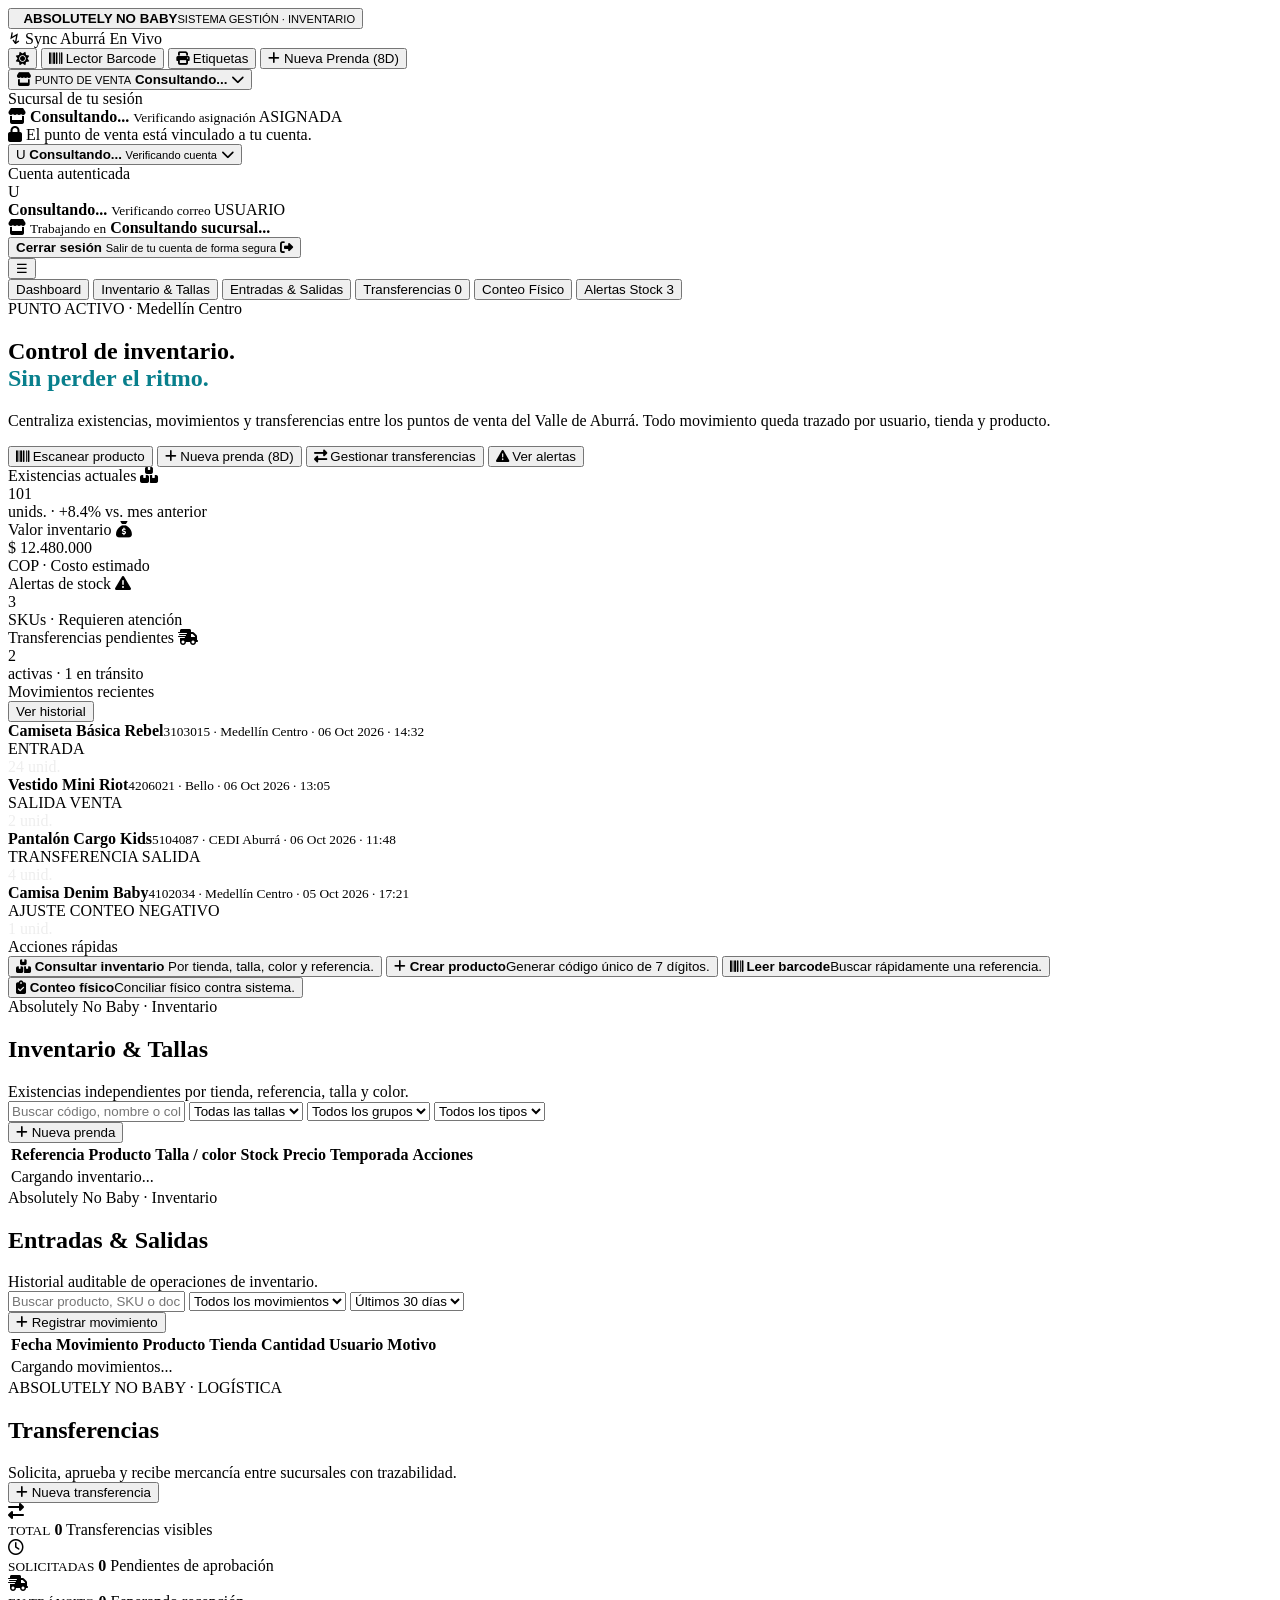
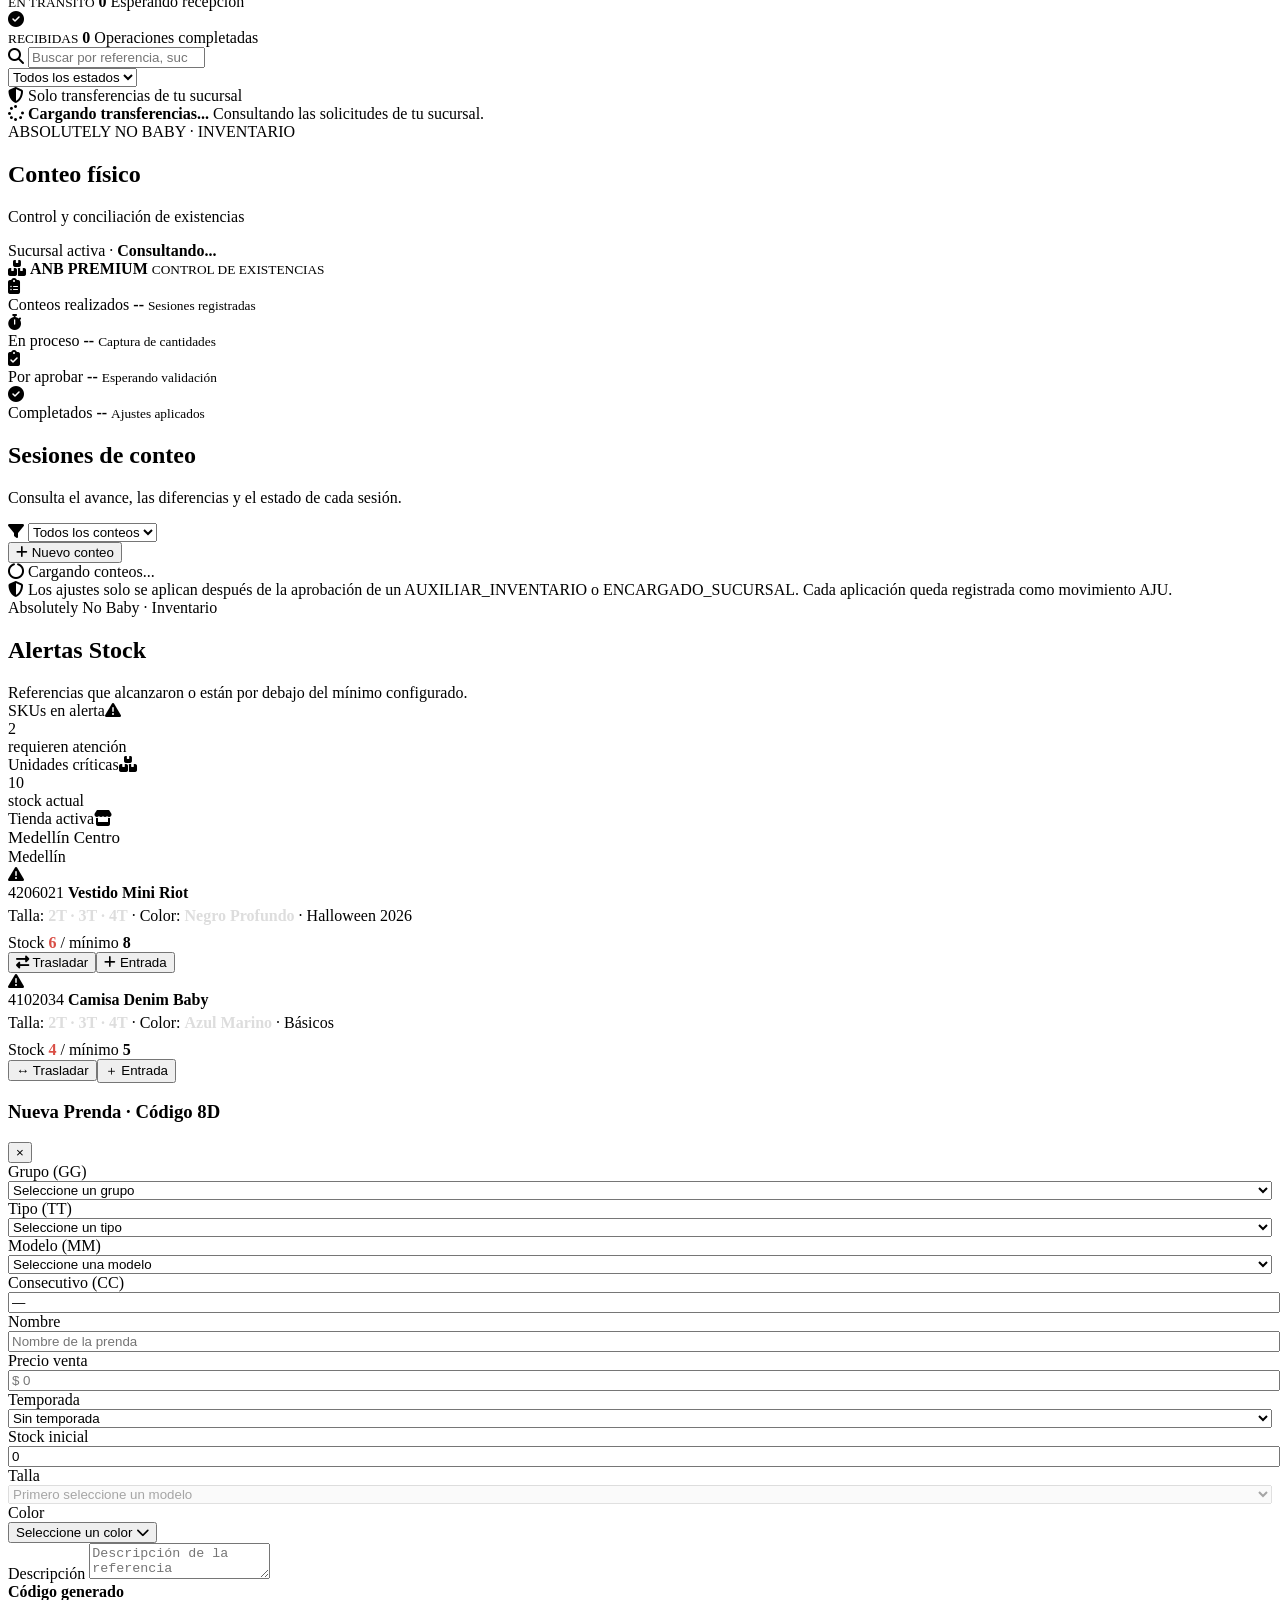
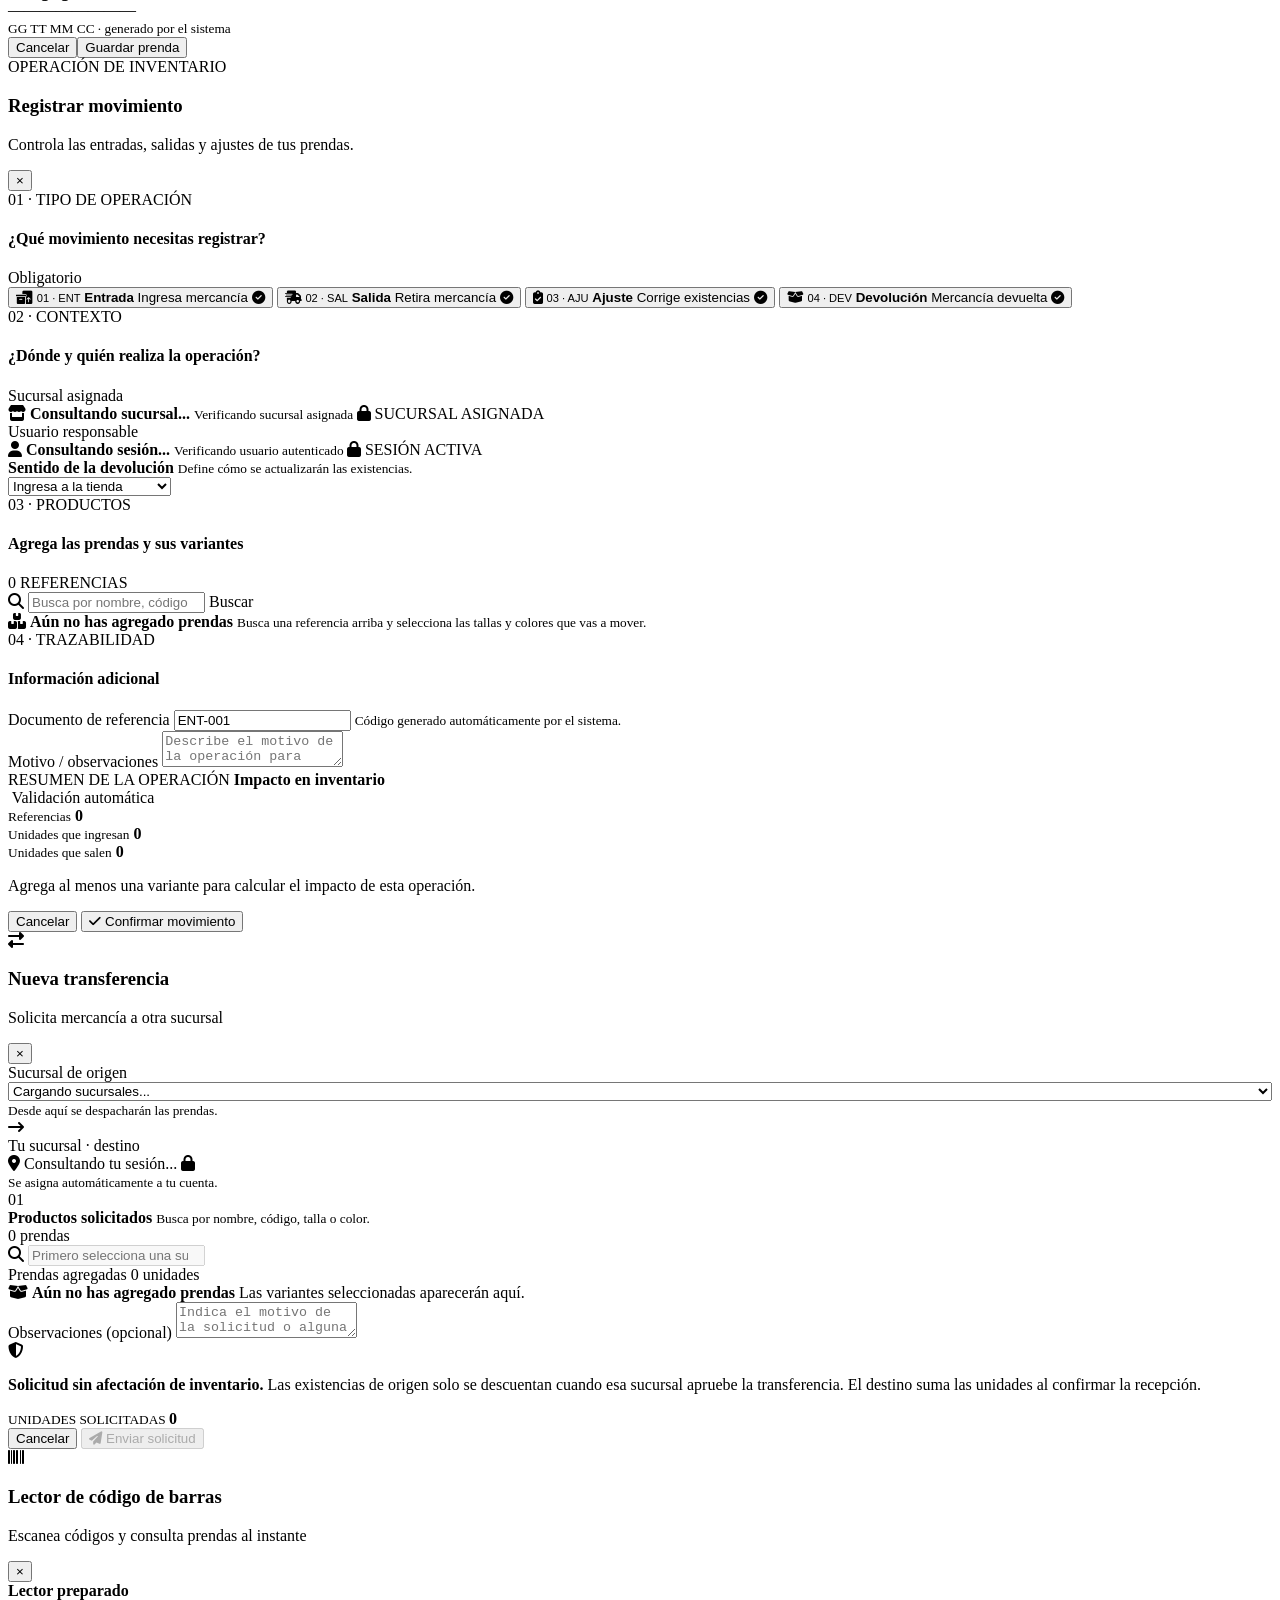
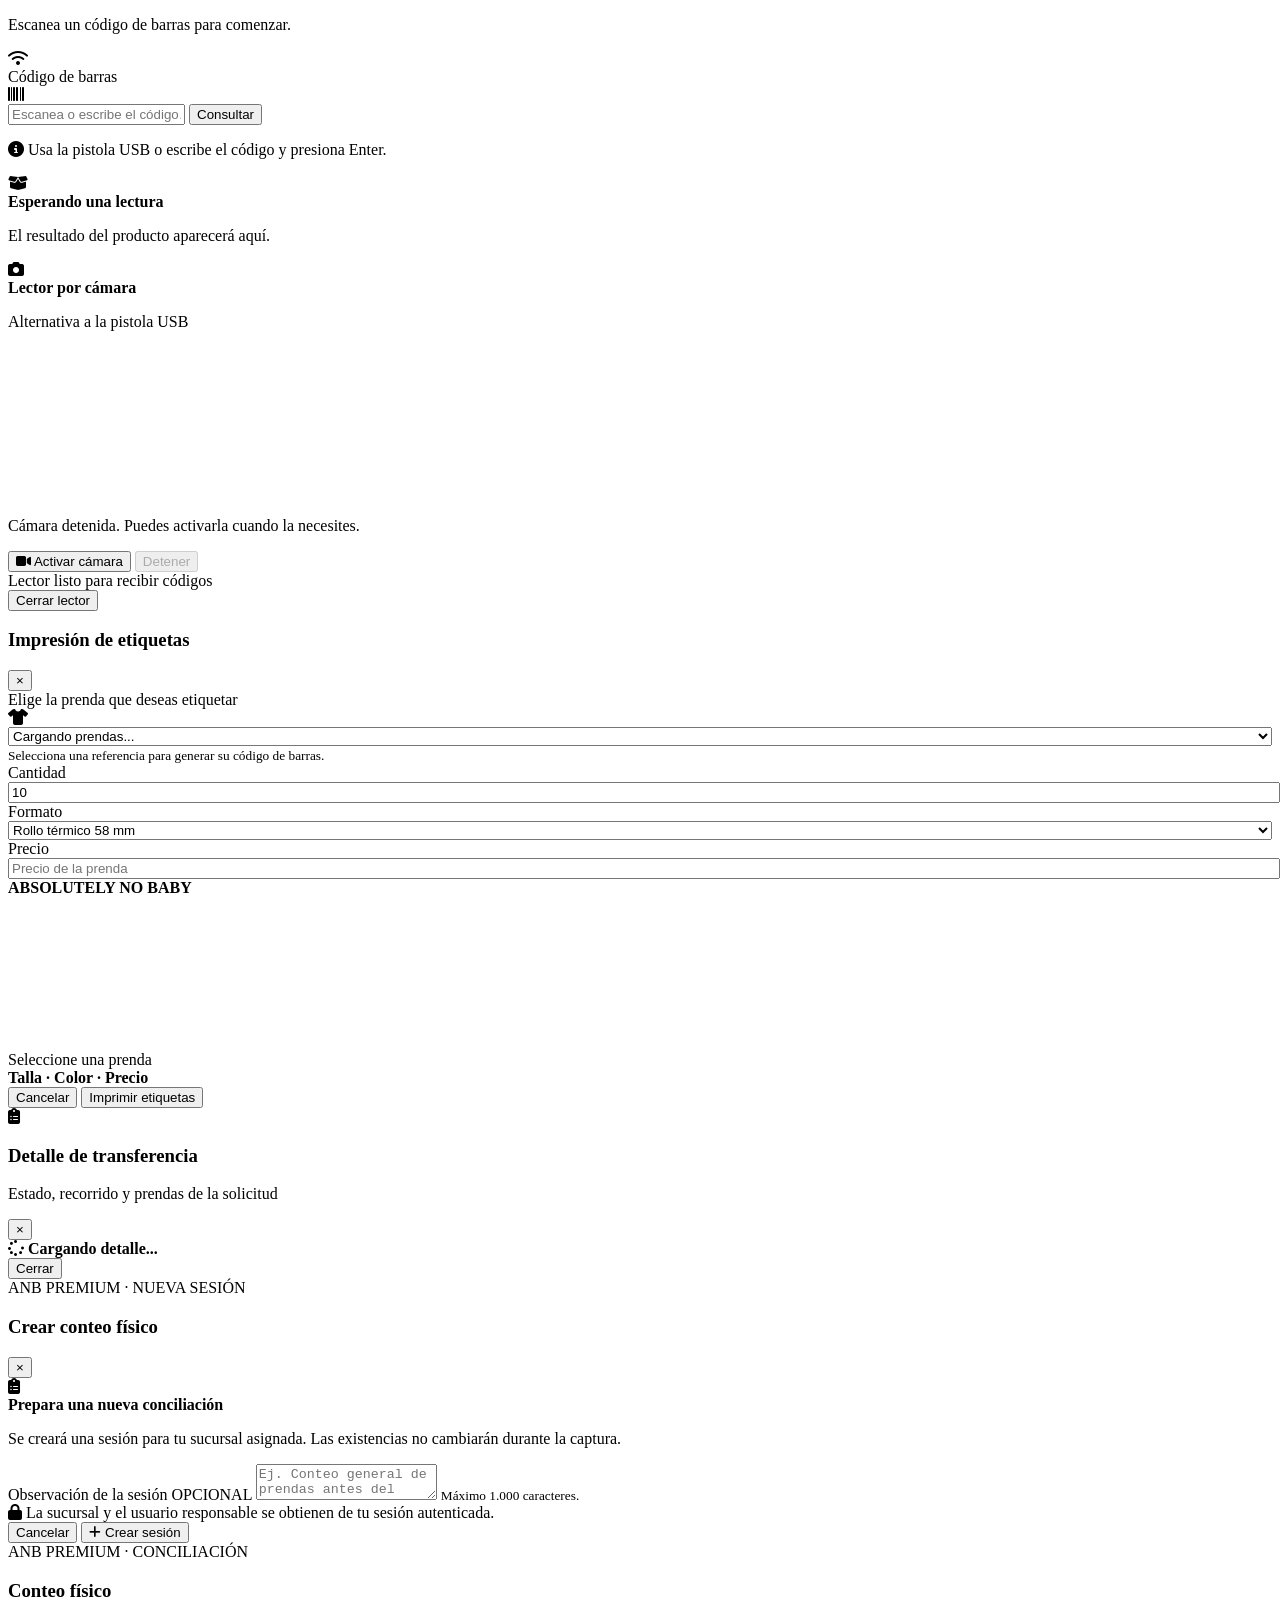
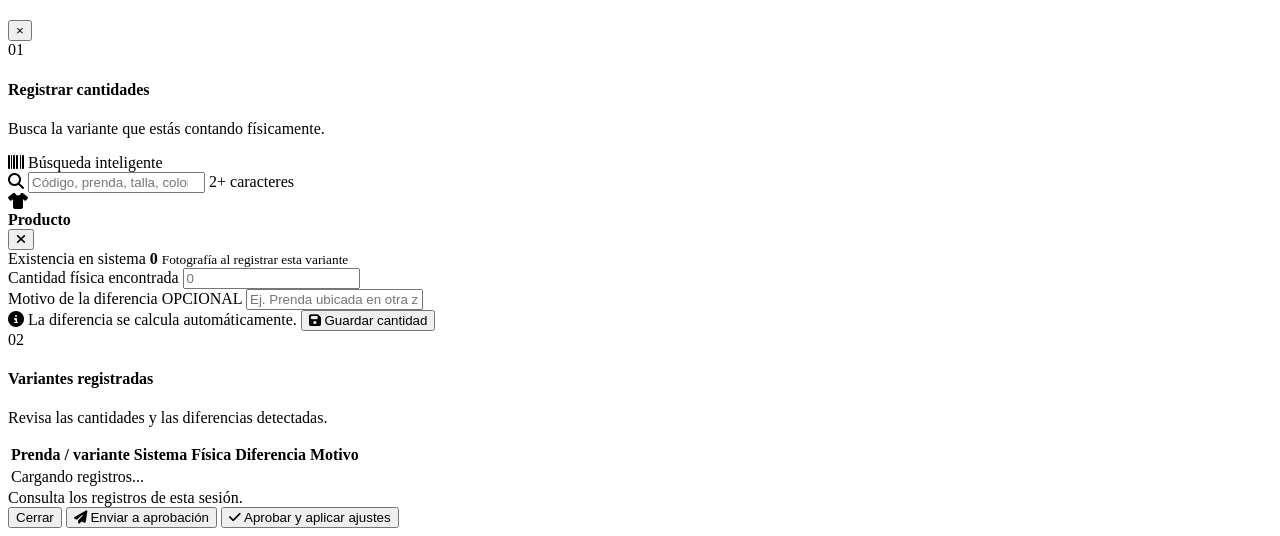
==== commit 3ebda62d: "Crud Movimientos  - Transferencias - Conteo fisico" ====
--- a/src/main/resources/templates/index.html
+++ b/src/main/resources/templates/index.html
@@ -63,36 +63,38 @@
                 aria-controls="storeMenu"
               >
                 <i class="fa-solid fa-store" aria-hidden="true"></i>
-                <span
-                  ><small>PUNTO DE VENTA</small
-                  ><b id="currentStore">Medellín Centro</b></span
-                >
+
+                <span>
+                  <small>PUNTO DE VENTA</small>
+                  <b id="currentStore">Consultando...</b>
+                </span>
+
                 <i
                   class="fa-solid fa-chevron-down dropdown-arrow"
                   aria-hidden="true"
                 ></i>
               </button>
-              <div class="dropdown" id="storeMenu">
-                <div class="drop-title">Puntos de venta · Valle de Aburrá</div>
-                <button class="drop-item active" type="button" data-store="med">
-                  <span><b>Medellín Centro</b><small>Medellín</small></span>
-                </button>
-                <button class="drop-item" type="button" data-store="bel">
-                  <span><b>Bello</b><small>Bello</small></span>
-                </button>
-                <button class="drop-item" type="button" data-store="sab">
-                  <span><b>Sabaneta</b><small>Sabaneta</small></span>
-                </button>
-                <button class="drop-item" type="button" data-store="env">
-                  <span><b>Envigado</b><small>Envigado</small></span>
-                </button>
-                <button class="drop-item" type="button" data-store="iti">
-                  <span><b>Itagüí</b><small>Itagüí</small></span>
-                </button>
-                <button class="drop-item" type="button" data-store="cedi">
-                  <span><b>CEDI Aburrá</b><small>Medellín</small></span
-                  ><span class="drop-tag">CEDI</span>
-                </button>
+
+              <div class="dropdown store-menu" id="storeMenu">
+                <div class="drop-title">Sucursal de tu sesión</div>
+
+                <div class="store-menu-current">
+                  <span class="store-menu-icon">
+                    <i class="fa-solid fa-store"></i>
+                  </span>
+
+                  <span class="store-menu-copy">
+                    <b id="storeMenuName">Consultando...</b>
+                    <small id="storeMenuCity">Verificando asignación</small>
+                  </span>
+
+                  <span class="drop-tag"> ASIGNADA </span>
+                </div>
+
+                <div class="store-menu-note">
+                  <i class="fa-solid fa-lock"></i>
+                  El punto de venta está vinculado a tu cuenta.
+                </div>
               </div>
             </div>
             <div class="dropdown-wrap">
@@ -103,30 +105,54 @@
                 aria-expanded="false"
                 aria-controls="userMenu"
               >
-                <span class="avatar">C</span
-                ><span class="user-copy"
-                  ><b>Carlos</b><small>Admin General</small></span
-                >
+                <span class="avatar" id="userAvatar"> U </span>
+
+                <span class="user-copy">
+                  <b id="currentUserName">Consultando...</b>
+                  <small id="currentUserRole">Verificando cuenta</small>
+                </span>
+
                 <i
                   class="fa-solid fa-chevron-down dropdown-arrow"
                   aria-hidden="true"
                 ></i>
               </button>
+
               <div class="dropdown user-menu" id="userMenu">
-                <div class="drop-title">Usuario activo</div>
-                <button class="drop-item active" type="button">
-                  <span
-                    ><b>Carlos</b
-                    ><small>carlos@absolutelynobaby.com</small></span
-                  ><span class="drop-tag">ADMIN</span>
-                </button>
-                <button class="drop-item" type="button">
-                  <span><b>Laura</b><small>Admin Tienda · Bello</small></span>
-                </button>
-                <button class="drop-item" type="button">
-                  <span
-                    ><b>María</b><small>Operativo / POS · Envigado</small></span
-                  >
+                <div class="drop-title">Cuenta autenticada</div>
+
+                <div class="user-menu-profile">
+                  <span class="avatar user-menu-avatar" id="userMenuAvatar">
+                    U
+                  </span>
+
+                  <div class="user-menu-copy">
+                    <b id="userMenuName">Consultando...</b>
+
+                    <small id="userMenuEmail"> Verificando correo </small>
+
+                    <span class="drop-tag" id="userMenuRole"> USUARIO </span>
+                  </div>
+                </div>
+
+                <div class="user-menu-branch">
+                  <i class="fa-solid fa-store"></i>
+
+                  <span>
+                    <small>Trabajando en</small>
+                    <b id="userMenuStore">Consultando sucursal...</b>
+                  </span>
+                </div>
+
+                <div class="dropdown-divider"></div>
+
+                <button class="logout-menu-item" id="logoutBtn" type="button">
+                  <span>
+                    <b>Cerrar sesión</b>
+                    <small>Salir de tu cuenta de forma segura</small>
+                  </span>
+
+                  <i class="fa-solid fa-right-from-bracket"></i>
                 </button>
               </div>
             </div>
@@ -152,7 +178,16 @@
             Entradas &amp; Salidas
           </button>
           <button class="nav-tab" type="button" data-view="transfers">
-            Transferencias <span class="badge">2</span>
+            Transferencias
+            <span
+              class="badge red hidden"
+              id="transferNotificationBadge"
+              aria-live="polite"
+              aria-label="0 transferencias pendientes"
+              title="Transferencias que requieren atención"
+            >
+              0
+            </span>
           </button>
           <button class="nav-tab" type="button" data-view="counts">
             Conteo Físico
@@ -372,7 +407,7 @@
             </div>
           </div>
           <div class="card">
-            <div class="card-body">
+            <div class="card-body container-inv">
               <div class="toolbar">
                 <div class="filters inventory-filters-premium">
                   <input
@@ -406,7 +441,7 @@
                       <th>Producto</th>
                       <th>Talla / color</th>
                       <th>Stock</th>
-                      <th>Mín.</th>
+                      <th>Precio</th>
                       <th>Temporada</th>
                       <th>Acciones</th>
                     </tr>
@@ -433,23 +468,25 @@
             </div>
           </div>
           <div class="card">
-            <div class="card-body">
+            <div class="card-body container-movement">
               <div class="toolbar">
-                <div class="filters">
+                <div class="filters movement-filters">
                   <input
                     class="input"
                     id="movementSearch"
                     placeholder="Buscar producto, SKU o documento…"
-                  /><select class="select" id="movementTypeFilter">
+                  />
+                  <select class="select" id="movementTypeFilter">
                     <option value="">Todos los movimientos</option>
-                    <option value="ENTRADA">Entradas</option>
-                    <option value="SALIDA">Salidas</option>
-                    <option value="AJUSTE">Ajustes</option>
-                    <option value="DEVOLUCION">Devoluciones</option></select
-                  ><select class="select" id="movementDateFilter">
-                    <option value="">Últimos 30 días</option>
-                    <option>Hoy</option>
-                    <option>Esta semana</option>
+                    <option value="ENT">Entradas</option>
+                    <option value="SAL">Salidas</option>
+                    <option value="AJU">Ajustes</option>
+                    <option value="DEV">Devoluciones</option>
+                  </select>
+                  <select class="select" id="movementDateFilter">
+                    <option value="30">Últimos 30 días</option>
+                    <option value="today">Hoy</option>
+                    <option value="week">Esta semana</option>
                   </select>
                 </div>
                 <button
@@ -476,70 +513,9 @@
                   </thead>
                   <tbody id="movementRows">
                     <tr>
-                      <td>06 Oct 2026 · 14:32</td>
-                      <td><span class="pill green">ENTRADA</span></td>
-                      <td>
-                        <b>Camiseta Básica Rebel</b>
-                        <div class="product-meta mono">3103015</div>
+                      <td colspan="7" class="subtle">
+                        Cargando movimientos...
                       </td>
-                      <td>Medellín Centro</td>
-                      <td class="qty">24</td>
-                      <td>Carlos</td>
-                      <td class="subtle">Compra proveedor #FV-8821</td>
-                    </tr>
-                    <tr>
-                      <td>06 Oct 2026 · 13:05</td>
-                      <td><span class="pill red">SALIDA VENTA</span></td>
-                      <td>
-                        <b>Vestido Mini Riot</b>
-                        <div class="product-meta mono">4206021</div>
-                      </td>
-                      <td>Bello</td>
-                      <td class="qty">2</td>
-                      <td>Laura</td>
-                      <td class="subtle">Venta POS #004812</td>
-                    </tr>
-                    <tr>
-                      <td>06 Oct 2026 · 11:48</td>
-                      <td>
-                        <span class="pill amber">TRANSFERENCIA SALIDA</span>
-                      </td>
-                      <td>
-                        <b>Pantalón Cargo Kids</b>
-                        <div class="product-meta mono">5104087</div>
-                      </td>
-                      <td>CEDI Aburrá</td>
-                      <td class="qty">4</td>
-                      <td>Carlos</td>
-                      <td class="subtle">TRF-2026-0091 → Sabaneta</td>
-                    </tr>
-                    <tr>
-                      <td>05 Oct 2026 · 17:21</td>
-                      <td>
-                        <span class="pill red">AJUSTE CONTEO NEGATIVO</span>
-                      </td>
-                      <td>
-                        <b>Camisa Denim Baby</b>
-                        <div class="product-meta mono">4102034</div>
-                      </td>
-                      <td>Medellín Centro</td>
-                      <td class="qty">1</td>
-                      <td>Carlos</td>
-                      <td class="subtle">Diferencia de conteo físico</td>
-                    </tr>
-                    <tr>
-                      <td>05 Oct 2026 · 15:10</td>
-                      <td>
-                        <span class="pill green">DEVOLUCIÓN CLIENTE</span>
-                      </td>
-                      <td>
-                        <b>Buzo Unisex Noise</b>
-                        <div class="product-meta mono">3309012</div>
-                      </td>
-                      <td>Envigado</td>
-                      <td class="qty">1</td>
-                      <td>María</td>
-                      <td class="subtle">Devolución en buen estado</td>
                     </tr>
                   </tbody>
                 </table>
@@ -548,213 +524,256 @@
           </div>
         </section>
 
-        <section class="view" data-section="transfers">
-          <div class="toolbar">
+        <section class="view transfer-page" data-section="transfers">
+          <div class="toolbar transfer-page-heading">
             <div>
-              <div class="eyebrow">Absolutely No Baby · Inventario</div>
+              <div class="eyebrow">ABSOLUTELY NO BABY · LOGÍSTICA</div>
+
               <h1 class="page-title">Transferencias</h1>
+
               <div class="subtle">
-                Solicita, aprueba, despacha y recibe mercancía entre tiendas.
-              </div>
-            </div>
-          </div>
-          <div class="toolbar">
-            <div class="filters">
-              <select class="select" id="transferStatusFilter">
-                <option value="">Todos los estados</option>
-                <option value="SOLICITADA">Solicitada</option>
-                <option value="EN TRANSITO">En tránsito</option>
-                <option value="RECIBIDA">Recibida</option>
-              </select>
-            </div>
-            <button class="btn btn-red" type="button" data-action="transfer">
+                Solicita, aprueba y recibe mercancía entre sucursales con
+                trazabilidad.
+              </div>
+            </div>
+
+            <button
+              class="btn btn-red transfer-new-button"
+              type="button"
+              data-action="transfer"
+            >
               <i class="fa-solid fa-plus" aria-hidden="true"></i>
+
               Nueva transferencia
             </button>
           </div>
-          <div class="grid-2" id="transferCards">
-            <div class="card" data-transfer-status="EN TRANSITO">
-              <div class="card-head">
-                <div>
-                  <div class="card-title mono">TRF-2026-0091</div>
-                  <div class="product-meta">06 Oct 2026</div>
-                </div>
-                <span class="pill amber">EN TRANSITO</span>
-              </div>
-              <div class="card-body">
-                <div class="list-row">
-                  <div class="list-main">
-                    <strong>Origen</strong><small>CEDI Aburrá</small>
-                  </div>
-                  <b>→</b>
-                  <div class="list-main">
-                    <strong>Destino</strong><small>Sabaneta</small>
-                  </div>
-                </div>
-                <p class="subtle">Pantalón Cargo Kids · 4 unid.</p>
-                <div class="actions">
-                  <button
-                    class="btn"
-                    type="button"
-                    data-action="detail-transfer"
-                  >
-                    Ver detalle</button
-                  ><button
-                    class="btn btn-red"
-                    type="button"
-                    data-action="receive"
-                  >
-                    Recibir
-                  </button>
-                </div>
-              </div>
-            </div>
-            <div class="card" data-transfer-status="SOLICITADA">
-              <div class="card-head">
-                <div>
-                  <div class="card-title mono">TRF-2026-0090</div>
-                  <div class="product-meta">06 Oct 2026</div>
-                </div>
-                <span class="pill amber">SOLICITADA</span>
-              </div>
-              <div class="card-body">
-                <div class="list-row">
-                  <div class="list-main">
-                    <strong>Origen</strong><small>Bello</small>
-                  </div>
-                  <b>→</b>
-                  <div class="list-main">
-                    <strong>Destino</strong><small>Medellín Centro</small>
-                  </div>
-                </div>
-                <p class="subtle">Vestido Mini Riot · 6 unid.</p>
-                <div class="actions">
-                  <button
-                    class="btn"
-                    type="button"
-                    data-action="detail-transfer"
-                  >
-                    Ver detalle</button
-                  ><button
-                    class="btn btn-red"
-                    type="button"
-                    data-action="approve"
-                  >
-                    Aprobar
-                  </button>
-                </div>
-              </div>
-            </div>
-            <div class="card" data-transfer-status="RECIBIDA">
-              <div class="card-head">
-                <div>
-                  <div class="card-title mono">TRF-2026-0087</div>
-                  <div class="product-meta">04 Oct 2026</div>
-                </div>
-                <span class="pill green">RECIBIDA</span>
-              </div>
-              <div class="card-body">
-                <div class="list-row">
-                  <div class="list-main">
-                    <strong>Origen</strong><small>Medellín Centro</small>
-                  </div>
-                  <b>→</b>
-                  <div class="list-main">
-                    <strong>Destino</strong><small>Envigado</small>
-                  </div>
-                </div>
-                <p class="subtle">Camiseta Básica Rebel · 10 unid.</p>
-                <div class="actions">
-                  <button
-                    class="btn"
-                    type="button"
-                    data-action="detail-transfer"
-                  >
-                    Ver detalle
-                  </button>
-                </div>
-              </div>
+
+          <div class="transfer-stats" aria-label="Resumen de transferencias">
+            <article class="transfer-stat">
+              <span class="transfer-stat-icon transfer-stat-icon-total">
+                <i class="fa-solid fa-right-left"></i>
+              </span>
+
+              <div>
+                <small>TOTAL</small>
+
+                <strong id="transferStatTotal">0</strong>
+
+                <span>Transferencias visibles</span>
+              </div>
+            </article>
+
+            <article class="transfer-stat">
+              <span class="transfer-stat-icon transfer-stat-icon-pending">
+                <i class="fa-regular fa-clock"></i>
+              </span>
+
+              <div>
+                <small>SOLICITADAS</small>
+
+                <strong id="transferStatPending">0</strong>
+
+                <span>Pendientes de aprobación</span>
+              </div>
+            </article>
+
+            <article class="transfer-stat">
+              <span class="transfer-stat-icon transfer-stat-icon-transit">
+                <i class="fa-solid fa-truck-fast"></i>
+              </span>
+
+              <div>
+                <small>EN TRÁNSITO</small>
+
+                <strong id="transferStatTransit">0</strong>
+
+                <span>Esperando recepción</span>
+              </div>
+            </article>
+
+            <article class="transfer-stat">
+              <span class="transfer-stat-icon transfer-stat-icon-received">
+                <i class="fa-solid fa-circle-check"></i>
+              </span>
+
+              <div>
+                <small>RECIBIDAS</small>
+
+                <strong id="transferStatReceived">0</strong>
+
+                <span>Operaciones completadas</span>
+              </div>
+            </article>
+          </div>
+
+          <div class="toolbar transfer-toolbar">
+            <div class="filters transfer-filters">
+              <div class="transfer-search-wrap">
+                <i class="fa-solid fa-magnifying-glass" aria-hidden="true"></i>
+
+                <input
+                  class="input"
+                  id="transferSearch"
+                  type="search"
+                  placeholder="Buscar por referencia, sucursal o prenda..."
+                  autocomplete="off"
+                />
+              </div>
+
+              <select
+                class="select"
+                id="transferStatusFilter"
+                aria-label="Filtrar por estado"
+              >
+                <option value="">Todos los estados</option>
+
+                <option value="SOLICITADA">Solicitadas</option>
+
+                <option value="EN TRANSITO">En tránsito</option>
+
+                <option value="RECIBIDA">Recibidas</option>
+
+                <option value="RECHAZADA">Rechazadas</option>
+              </select>
+            </div>
+
+            <span class="transfer-scope-note">
+              <i class="fa-solid fa-shield-halved"></i>
+
+              Solo transferencias de tu sucursal
+            </span>
+          </div>
+
+          <div class="transfer-grid" id="transferCards" aria-live="polite">
+            <div class="transfer-empty">
+              <i class="fa-solid fa-spinner fa-spin"></i>
+
+              <strong>Cargando transferencias...</strong>
+
+              <span> Consultando las solicitudes de tu sucursal. </span>
             </div>
           </div>
         </section>
 
         <section class="view" data-section="counts">
-          <div class="toolbar">
+          <div class="count-page-heading">
             <div>
-              <div class="eyebrow">Absolutely No Baby · Inventario</div>
-              <h1 class="page-title">Conteo Físico</h1>
-              <div class="subtle">
-                Compara cantidades físicas contra el inventario del sistema y
-                registra diferencias auditadas.
-              </div>
-            </div>
-          </div>
-          <div class="toolbar">
-            <div class="filters">
-              <select class="select" id="countStatusFilter">
-                <option value="">Todos los conteos</option>
-                <option value="EN PROCESO">En proceso</option>
-                <option value="COMPLETADO">Completados</option>
-              </select>
-            </div>
-            <button class="btn btn-red" type="button" data-action="count">
-              <i class="fa-solid fa-plus" aria-hidden="true"></i>
-              Nuevo conteo
-            </button>
-          </div>
-          <div class="grid-2" id="countCards">
-            <div class="card" data-count-status="EN PROCESO">
-              <div class="card-head">
-                <div>
-                  <div class="card-title mono">CON-2026-004</div>
-                  <div class="product-meta">Medellín Centro · 06 Oct 2026</div>
-                </div>
-                <span class="pill amber">EN PROCESO</span>
-              </div>
-              <div class="card-body">
-                <div class="list-row">
-                  <div class="list-main">
-                    <strong>Auditor</strong><small>Carlos</small>
-                  </div>
-                  <b>78%</b>
-                </div>
-                <div class="progress"><span style="width: 78%"></span></div>
-                <div class="actions" style="margin-top: 12px">
-                  <button class="btn" type="button" data-action="open-count">
-                    Abrir conteo</button
-                  ><button
-                    class="btn btn-red"
-                    type="button"
-                    data-action="apply-count"
-                  >
-                    Aplicar ajuste
-                  </button>
-                </div>
-              </div>
-            </div>
-            <div class="card" data-count-status="COMPLETADO">
-              <div class="card-head">
-                <div>
-                  <div class="card-title mono">CON-2026-003</div>
-                  <div class="product-meta">Bello · 05 Oct 2026</div>
-                </div>
-                <span class="pill green">COMPLETADO</span>
-              </div>
-              <div class="card-body">
-                <div class="list-row">
-                  <div class="list-main">
-                    <strong>Auditor</strong><small>Laura</small>
-                  </div>
-                  <b>100%</b>
-                </div>
-                <div class="progress"><span style="width: 100%"></span></div>
-                <div class="actions" style="margin-top: 12px">
-                  <button class="btn" type="button" data-action="open-count">
-                    Abrir conteo
-                  </button>
-                </div>
-              </div>
-            </div>
+              <div class="eyebrow">ABSOLUTELY NO BABY · INVENTARIO</div>
+              <h1 class="page-title">Conteo físico</h1>
+              <p class="count-page-subtitle">
+                Control y conciliación de existencias
+              </p>
+              <div class="count-branch-line">
+                <span class="count-live-dot"></span>
+                Sucursal activa ·
+                <strong id="countBranchLabel">Consultando...</strong>
+              </div>
+            </div>
+
+            <div class="count-brand-mark">
+              <span class="count-brand-dot">
+                <i class="fa-solid fa-boxes-stacked"></i>
+              </span>
+              <span>
+                <strong>ANB PREMIUM</strong>
+                <small>CONTROL DE EXISTENCIAS</small>
+              </span>
+            </div>
+          </div>
+
+          <div class="count-stat-grid" aria-label="Resumen de conteos físicos">
+            <article class="count-stat-card">
+              <div class="count-stat-icon">
+                <i class="fa-solid fa-clipboard-list"></i>
+              </div>
+              <div class="count-stat-copy">
+                <span>Conteos realizados</span>
+                <strong id="countMetricTotal">--</strong>
+                <small>Sesiones registradas</small>
+              </div>
+            </article>
+
+            <article class="count-stat-card">
+              <div class="count-stat-icon amber">
+                <i class="fa-solid fa-stopwatch"></i>
+              </div>
+              <div class="count-stat-copy">
+                <span>En proceso</span>
+                <strong id="countMetricProgress">--</strong>
+                <small>Captura de cantidades</small>
+              </div>
+            </article>
+
+            <article class="count-stat-card">
+              <div class="count-stat-icon blue">
+                <i class="fa-solid fa-clipboard-check"></i>
+              </div>
+              <div class="count-stat-copy">
+                <span>Por aprobar</span>
+                <strong id="countMetricApproval">--</strong>
+                <small>Esperando validación</small>
+              </div>
+            </article>
+
+            <article class="count-stat-card">
+              <div class="count-stat-icon green">
+                <i class="fa-solid fa-circle-check"></i>
+              </div>
+              <div class="count-stat-copy">
+                <span>Completados</span>
+                <strong id="countMetricCompleted">--</strong>
+                <small>Ajustes aplicados</small>
+              </div>
+            </article>
+          </div>
+
+          <div class="count-list-toolbar">
+            <div>
+              <h2>Sesiones de conteo</h2>
+              <p>
+                Consulta el avance, las diferencias y el estado de cada sesión.
+              </p>
+            </div>
+
+            <div class="count-toolbar-actions">
+              <div class="count-filter-wrap">
+                <i class="fa-solid fa-filter" aria-hidden="true"></i>
+                <select
+                  class="select"
+                  id="countStatusFilter"
+                  aria-label="Filtrar conteos por estado"
+                >
+                  <option value="">Todos los conteos</option>
+                  <option value="EN PROCESO">En proceso</option>
+                  <option value="POR APROBAR">Por aprobar</option>
+                  <option value="COMPLETADO">Completados</option>
+                  <option value="CANCELADO">Cancelados</option>
+                </select>
+              </div>
+
+              <button
+                class="btn btn-red count-new-button"
+                type="button"
+                data-action="count"
+              >
+                <i class="fa-solid fa-plus" aria-hidden="true"></i>
+                Nuevo conteo
+              </button>
+            </div>
+          </div>
+
+          <div class="count-grid" id="countCards" aria-live="polite">
+            <div class="count-loading">
+              <i class="fa-solid fa-circle-notch fa-spin"></i>
+              <span>Cargando conteos...</span>
+            </div>
+          </div>
+
+          <div class="count-footnote">
+            <i class="fa-solid fa-shield-halved"></i>
+            Los ajustes solo se aplican después de la aprobación de un
+            AUXILIAR_INVENTARIO o ENCARGADO_SUCURSAL. Cada aplicación queda
+            registrada como movimiento AJU.
           </div>
         </section>
 
@@ -1091,174 +1110,669 @@
           </div>
         </div>
 
-        <div class="modal-content hidden" data-modal-content="movement">
-          <div class="modal-head">
-            <h3>Registrar movimiento</h3>
+        <div
+          class="modal-content hidden movement-modal"
+          data-modal-content="movement"
+        >
+          <div class="modal-head movement-modal-head">
+            <div>
+              <span class="movement-eyebrow"> OPERACIÓN DE INVENTARIO </span>
+
+              <h3>Registrar movimiento</h3>
+
+              <p>Controla las entradas, salidas y ajustes de tus prendas.</p>
+            </div>
+
             <button class="close" type="button" data-close aria-label="Cerrar">
               ×
             </button>
           </div>
-          <div class="modal-body">
-            <div class="form-grid">
-              <div class="field">
-                <label>Tipo</label
-                ><select class="select" style="width: 100%">
-                  <option>ENTRADA</option>
-                  <option>SALIDA_VENTA</option>
-                  <option>SALIDA_PERDIDA</option>
-                  <option>SALIDA_DEFECTO</option>
-                  <option>DEVOLUCION_CLIENTE</option>
-                  <option>DEVOLUCION_PROVEEDOR</option>
+
+          <div class="modal-body movement-modal-body">
+            <section class="movement-type-section">
+              <div class="movement-section-title">
+                <div>
+                  <span class="movement-step"> 01 · TIPO DE OPERACIÓN </span>
+
+                  <h4>¿Qué movimiento necesitas registrar?</h4>
+                </div>
+
+                <span class="movement-required"> Obligatorio </span>
+              </div>
+
+              <div class="movement-type-grid">
+                <button
+                  class="movement-type-card is-active"
+                  type="button"
+                  data-movement-type="ENT"
+                  aria-pressed="true"
+                >
+                  <span class="movement-type-icon">
+                    <i class="fa-solid fa-boxes-packing"></i>
+                  </span>
+
+                  <span class="movement-type-copy">
+                    <small>01 · ENT</small>
+                    <b>Entrada</b>
+                    <span>Ingresa mercancía</span>
+                  </span>
+
+                  <i class="fa-solid fa-circle-check movement-type-check"></i>
+                </button>
+
+                <button
+                  class="movement-type-card"
+                  type="button"
+                  data-movement-type="SAL"
+                  aria-pressed="false"
+                >
+                  <span class="movement-type-icon">
+                    <i class="fa-solid fa-truck-fast"></i>
+                  </span>
+
+                  <span class="movement-type-copy">
+                    <small>02 · SAL</small>
+                    <b>Salida</b>
+                    <span>Retira mercancía</span>
+                  </span>
+
+                  <i class="fa-solid fa-circle-check movement-type-check"></i>
+                </button>
+
+                <button
+                  class="movement-type-card"
+                  type="button"
+                  data-movement-type="AJU"
+                  aria-pressed="false"
+                >
+                  <span class="movement-type-icon">
+                    <i class="fa-solid fa-clipboard-check"></i>
+                  </span>
+
+                  <span class="movement-type-copy">
+                    <small>03 · AJU</small>
+                    <b>Ajuste</b>
+                    <span>Corrige existencias</span>
+                  </span>
+
+                  <i class="fa-solid fa-circle-check movement-type-check"></i>
+                </button>
+
+                <button
+                  class="movement-type-card"
+                  type="button"
+                  data-movement-type="DEV"
+                  aria-pressed="false"
+                >
+                  <span class="movement-type-icon">
+                    <i class="fa-solid fa-box-open"></i>
+                  </span>
+
+                  <span class="movement-type-copy">
+                    <small>04 · DEV</small>
+                    <b>Devolución</b>
+                    <span>Mercancía devuelta</span>
+                  </span>
+
+                  <i class="fa-solid fa-circle-check movement-type-check"></i>
+                </button>
+              </div>
+            </section>
+
+            <section class="movement-context-section">
+              <div class="movement-section-title">
+                <div>
+                  <span class="movement-step"> 02 · CONTEXTO </span>
+
+                  <h4>¿Dónde y quién realiza la operación?</h4>
+                </div>
+              </div>
+
+              <div class="movement-context-grid">
+                <div class="field">
+                  <label>Sucursal asignada</label>
+
+                  <div class="movement-current-user" id="movementCurrentBranch">
+                    <span class="movement-current-user-avatar">
+                      <i class="fa-solid fa-store"></i>
+                    </span>
+
+                    <span class="movement-current-user-info">
+                      <strong id="movementCurrentBranchName">
+                        Consultando sucursal...
+                      </strong>
+
+                      <small id="movementCurrentBranchMeta">
+                        Verificando sucursal asignada
+                      </small>
+                    </span>
+
+                    <span class="movement-current-user-lock">
+                      <i class="fa-solid fa-lock"></i>
+                      SUCURSAL ASIGNADA
+                    </span>
+                  </div>
+                </div>
+
+                <div class="field">
+                  <label for="movementUsuario"> Usuario responsable </label>
+
+                  <div class="movement-current-user" id="movementCurrentUser">
+                    <span class="movement-current-user-avatar">
+                      <i class="fa-solid fa-user"></i>
+                    </span>
+
+                    <span class="movement-current-user-info">
+                      <strong id="movementCurrentUserName">
+                        Consultando sesión...
+                      </strong>
+
+                      <small id="movementCurrentUserMeta">
+                        Verificando usuario autenticado
+                      </small>
+                    </span>
+
+                    <span class="movement-current-user-lock">
+                      <i class="fa-solid fa-lock"></i>
+                      SESIÓN ACTIVA
+                    </span>
+                  </div>
+                </div>
+              </div>
+
+              <div
+                class="movement-return-direction hidden"
+                id="movementReturnDirection"
+              >
+                <div>
+                  <b>Sentido de la devolución</b>
+
+                  <small> Define cómo se actualizarán las existencias. </small>
+                </div>
+
+                <select class="select" id="movementReturnDirectionSelect">
+                  <option value="ENTRADA">Ingresa a la tienda</option>
+
+                  <option value="SALIDA">Sale hacia el proveedor</option>
                 </select>
               </div>
-              <div class="field">
-                <label>Código / Barcode</label
-                ><input class="input" style="width: 100%" value="3103015" />
-              </div>
-              <div class="field">
-                <label>Cantidad</label
-                ><input
+            </section>
+
+            <section class="movement-products-section">
+              <div class="movement-section-title">
+                <div>
+                  <span class="movement-step"> 03 · PRODUCTOS </span>
+
+                  <h4>Agrega las prendas y sus variantes</h4>
+                </div>
+
+                <span class="movement-item-counter" id="movementItemCount">
+                  0 REFERENCIAS
+                </span>
+              </div>
+
+              <div class="movement-search-wrap">
+                <i class="fa-solid fa-magnifying-glass"></i>
+
+                <input
                   class="input"
-                  style="width: 100%"
-                  type="number"
-                  value="1"
-                  min="1"
+                  id="movementVariantSearch"
+                  type="search"
+                  autocomplete="off"
+                  placeholder="Busca por nombre, código, talla, color o código de barras..."
                 />
-              </div>
-              <div class="field">
-                <label>Documento referencia</label
-                ><input
-                  class="input"
-                  style="width: 100%"
-                  placeholder="Factura, orden, etc."
-                />
-              </div>
-              <div class="field full">
-                <label>Motivo / observación</label
-                ><textarea
-                  class="textarea"
-                  placeholder="Describe la operación para mantener trazabilidad."
-                ></textarea>
-              </div>
-            </div>
-          </div>
-          <div class="modal-foot">
-            <button class="btn" type="button" data-close>Cancelar</button
-            ><button class="btn btn-red" type="button" data-save-movement>
-              Registrar movimiento
+
+                <span class="movement-search-hint"> Buscar </span>
+              </div>
+
+              <div
+                class="movement-variant-results hidden"
+                id="movementVariantResults"
+                role="listbox"
+                aria-label="Resultados de productos"
+              ></div>
+
+              <div class="movement-selected-items" id="movementSelectedItems">
+                <div class="movement-empty-state">
+                  <span>
+                    <i class="fa-solid fa-boxes-stacked"></i>
+                  </span>
+
+                  <b> Aún no has agregado prendas </b>
+
+                  <small>
+                    Busca una referencia arriba y selecciona las tallas y
+                    colores que vas a mover.
+                  </small>
+                </div>
+              </div>
+            </section>
+
+            <section class="movement-info-section">
+              <div class="movement-section-title">
+                <div>
+                  <span class="movement-step"> 04 · TRAZABILIDAD </span>
+
+                  <h4>Información adicional</h4>
+                </div>
+              </div>
+
+              <div class="movement-info-grid">
+                <div class="field">
+                  <label for="movementReference">
+                    Documento de referencia
+                  </label>
+
+                  <input
+                    class="input"
+                    id="movementReference"
+                    type="text"
+                    value="ENT-001"
+                    readonly
+                    aria-readonly="true"
+                  />
+
+                  <small class="subtle">
+                    Código generado automáticamente por el sistema.
+                  </small>
+                </div>
+
+                <div class="field">
+                  <label for="movementObservation">
+                    Motivo / observaciones
+                  </label>
+
+                  <textarea
+                    class="textarea"
+                    id="movementObservation"
+                    maxlength="1000"
+                    placeholder="Describe el motivo de la operación para conservar la trazabilidad..."
+                  ></textarea>
+                </div>
+              </div>
+            </section>
+
+            <div class="movement-summary" id="movementSummary">
+              <div class="movement-summary-top">
+                <div>
+                  <span class="movement-step"> RESUMEN DE LA OPERACIÓN </span>
+
+                  <b>Impacto en inventario</b>
+                </div>
+
+                <span class="movement-summary-status">
+                  <i class="fa-solid fa-shield-check"></i>
+                  Validación automática
+                </span>
+              </div>
+
+              <div class="movement-summary-stats">
+                <div>
+                  <small>Referencias</small>
+                  <b id="movementSummaryItems">0</b>
+                </div>
+
+                <div>
+                  <small>Unidades que ingresan</small>
+                  <b class="is-in" id="movementSummaryIn">0</b>
+                </div>
+
+                <div>
+                  <small>Unidades que salen</small>
+                  <b class="is-out" id="movementSummaryOut">0</b>
+                </div>
+              </div>
+
+              <p id="movementSummaryMessage">
+                Agrega al menos una variante para calcular el impacto de esta
+                operación.
+              </p>
+            </div>
+          </div>
+
+          <div class="modal-foot movement-modal-foot">
+            <button class="btn" type="button" data-close>Cancelar</button>
+
+            <button
+              class="btn btn-red movement-submit"
+              type="button"
+              data-save-movement
+            >
+              <i class="fa-solid fa-check"></i>
+
+              Confirmar movimiento
             </button>
           </div>
         </div>
 
-        <div class="modal-content hidden" data-modal-content="transfer">
-          <div class="modal-head">
-            <h3>Nueva transferencia</h3>
+        <div
+          class="modal-content hidden transfer-modal"
+          data-modal-content="transfer"
+        >
+          <div class="modal-head transfer-modal-head">
+            <div class="transfer-modal-title">
+              <span class="transfer-modal-title-icon">
+                <i class="fa-solid fa-right-left"></i>
+              </span>
+
+              <div>
+                <h3>Nueva transferencia</h3>
+
+                <p>Solicita mercancía a otra sucursal</p>
+              </div>
+            </div>
+
             <button class="close" type="button" data-close aria-label="Cerrar">
               ×
             </button>
           </div>
-          <div class="modal-body">
-            <div class="form-grid">
-              <div class="field">
-                <label>Tienda origen</label
-                ><select class="select" style="width: 100%">
-                  <option>CEDI Aburrá</option>
-                  <option>Medellín Centro</option>
-                  <option>Bello</option>
-                  <option>Envigado</option>
+
+          <div class="modal-body transfer-modal-body">
+            <div class="transfer-route-panel">
+              <div class="transfer-route-field">
+                <label for="transferOriginStore"> Sucursal de origen </label>
+
+                <select
+                  class="select"
+                  id="transferOriginStore"
+                  style="width: 100%"
+                >
+                  <option value="">Cargando sucursales...</option>
                 </select>
-              </div>
-              <div class="field">
-                <label>Tienda destino</label
-                ><select class="select" style="width: 100%">
-                  <option>Sabaneta</option>
-                  <option>Bello</option>
-                  <option>Medellín Centro</option>
-                  <option>Envigado</option>
-                </select>
-              </div>
-              <div class="field">
-                <label>Producto / código</label
-                ><input class="input" style="width: 100%" value="5104087" />
-              </div>
-              <div class="field">
-                <label>Cantidad</label
-                ><input
-                  class="input"
-                  style="width: 100%"
-                  type="number"
-                  value="1"
-                  min="1"
-                />
-              </div>
-              <div class="field full">
-                <label>Observaciones</label
-                ><textarea
-                  class="textarea"
-                  placeholder="Motivo de la solicitud"
-                ></textarea>
-              </div>
-            </div>
-            <div class="pill amber">
-              La solicitud debe ser aprobada por la tienda origen antes de
-              descontar existencias.
-            </div>
-          </div>
-          <div class="modal-foot">
-            <button class="btn" type="button" data-close>Cancelar</button
-            ><button class="btn btn-red" type="button" data-save-transfer>
-              Solicitar transferencia
-            </button>
+
+                <small> Desde aquí se despacharán las prendas. </small>
+              </div>
+
+              <div class="transfer-route-arrow">
+                <i class="fa-solid fa-arrow-right-long"></i>
+              </div>
+
+              <div class="transfer-route-field transfer-destination-field">
+                <label> Tu sucursal · destino </label>
+
+                <div class="transfer-destination-value">
+                  <i class="fa-solid fa-location-dot"></i>
+
+                  <span id="transferDestinationStore">
+                    Consultando tu sesión...
+                  </span>
+
+                  <i class="fa-solid fa-lock transfer-lock-icon"></i>
+                </div>
+
+                <small> Se asigna automáticamente a tu cuenta. </small>
+              </div>
+            </div>
+
+            <div class="transfer-section-heading">
+              <div>
+                <span class="transfer-step"> 01 </span>
+
+                <div>
+                  <strong> Productos solicitados </strong>
+
+                  <small> Busca por nombre, código, talla o color. </small>
+                </div>
+              </div>
+
+              <span
+                class="transfer-selection-count"
+                id="transferSelectionCount"
+              >
+                0 prendas
+              </span>
+            </div>
+
+            <div class="transfer-product-search">
+              <i class="fa-solid fa-magnifying-glass"></i>
+
+              <input
+                class="input"
+                id="transferVariantSearch"
+                type="search"
+                placeholder="Primero selecciona una sucursal de origen..."
+                autocomplete="off"
+                disabled
+              />
+            </div>
+
+            <div
+              class="transfer-variant-results hidden"
+              id="transferVariantResults"
+            ></div>
+
+            <div class="transfer-lines-wrap">
+              <div class="transfer-lines-header">
+                <span> Prendas agregadas </span>
+
+                <span id="transferUnitsLabel"> 0 unidades </span>
+              </div>
+
+              <div class="transfer-lines" id="transferSelectedLines">
+                <div class="transfer-lines-empty">
+                  <i class="fa-solid fa-box-open"></i>
+
+                  <strong> Aún no has agregado prendas </strong>
+
+                  <span> Las variantes seleccionadas aparecerán aquí. </span>
+                </div>
+              </div>
+            </div>
+
+            <div class="transfer-observation-field">
+              <label for="transferObservation">
+                Observaciones
+
+                <span>(opcional)</span>
+              </label>
+
+              <textarea
+                class="textarea"
+                id="transferObservation"
+                maxlength="1000"
+                placeholder="Indica el motivo de la solicitud o alguna instrucción para la sucursal de origen..."
+              ></textarea>
+            </div>
+
+            <div class="transfer-process-note">
+              <span>
+                <i class="fa-solid fa-shield-halved"></i>
+              </span>
+
+              <p>
+                <strong> Solicitud sin afectación de inventario. </strong>
+
+                Las existencias de origen solo se descuentan cuando esa sucursal
+                apruebe la transferencia. El destino suma las unidades al
+                confirmar la recepción.
+              </p>
+            </div>
+          </div>
+
+          <div class="modal-foot transfer-modal-foot">
+            <div class="transfer-total-summary">
+              <small> UNIDADES SOLICITADAS </small>
+
+              <strong id="transferSummaryUnits"> 0 </strong>
+            </div>
+
+            <div class="transfer-modal-actions">
+              <button class="btn" type="button" data-close>Cancelar</button>
+
+              <button
+                class="btn btn-red"
+                type="button"
+                data-save-transfer
+                disabled
+              >
+                <i class="fa-solid fa-paper-plane"></i>
+
+                Enviar solicitud
+              </button>
+            </div>
           </div>
         </div>
 
-        <div class="modal-content hidden" data-modal-content="barcode">
-          <div class="modal-head">
-            <h3>Lector de código de barras</h3>
+        <div
+          class="modal-content hidden anb-scanner-modal"
+          data-modal-content="barcode"
+        >
+          <div class="modal-head anb-scanner-header">
+            <div class="scanner-heading">
+              <div class="scanner-heading-icon">
+                <i class="fa-solid fa-barcode" aria-hidden="true"></i>
+              </div>
+
+              <div>
+                <h3>Lector de código de barras</h3>
+                <p>Escanea códigos y consulta prendas al instante</p>
+              </div>
+            </div>
+
             <button class="close" type="button" data-close aria-label="Cerrar">
               ×
             </button>
           </div>
-          <div class="modal-body">
-            <div style="text-align: center; padding: 15px">
-              <div
-                style="
-                  width: 210px;
-                  height: 210px;
-                  margin: auto;
-                  border: 1px dashed #444;
-                  border-radius: 18px;
-                  display: grid;
-                  place-items: center;
-                  background: #0b0b0b;
-                  font-size: 55px;
-                "
-              >
-                ▣
-              </div>
-              <p class="subtle">
-                Conecta una pistola USB o utiliza la cámara del dispositivo.
-              </p>
-              <input
-                class="input"
-                id="barcodeInput"
-                style="
-                  width: 100%;
-                  text-align: center;
-                  font-family: &quot;JetBrains Mono&quot;;
-                "
-                placeholder="Escanea o escribe el código…"
-                autocomplete="off"
-              />
-              <div
-                id="barcodeResult"
-                style="margin-top: 12px"
-                aria-live="polite"
-              ></div>
-            </div>
-          </div>
-          <div class="modal-foot">
-            <button class="btn" type="button" data-close>Cerrar</button>
+
+          <div class="modal-body anb-scanner-body">
+            <div class="scanner-layout">
+              <section class="scanner-card scanner-workspace">
+                <div
+                  class="scanner-status"
+                  id="scannerStatus"
+                  data-state="ready"
+                  aria-live="polite"
+                >
+                  <span class="scanner-status-indicator"></span>
+
+                  <div>
+                    <strong data-scanner-status-title>
+                      Lector preparado
+                    </strong>
+
+                    <p data-scanner-status-message>
+                      Escanea un código de barras para comenzar.
+                    </p>
+                  </div>
+
+                  <i
+                    class="fa-solid fa-wifi scanner-status-icon"
+                    aria-hidden="true"
+                  ></i>
+                </div>
+
+                <div class="scanner-input-section">
+                  <label for="barcodeInput" class="scanner-label">
+                    Código de barras
+                  </label>
+
+                  <div class="scanner-input-row">
+                    <div class="scanner-input-icon">
+                      <i class="fa-solid fa-barcode" aria-hidden="true"></i>
+                    </div>
+
+                    <input
+                      class="input scanner-input"
+                      id="barcodeInput"
+                      type="text"
+                      placeholder="Escanea o escribe el código…"
+                      autocomplete="off"
+                      autocapitalize="off"
+                      spellcheck="false"
+                    />
+
+                    <button
+                      class="btn btn-red scanner-submit"
+                      type="button"
+                      data-scanner-submit
+                    >
+                      Consultar
+                    </button>
+                  </div>
+
+                  <p class="scanner-hint">
+                    <i class="fa-solid fa-circle-info" aria-hidden="true"></i>
+                    Usa la pistola USB o escribe el código y presiona Enter.
+                  </p>
+                </div>
+
+                <div
+                  id="barcodeResult"
+                  class="scanner-result"
+                  aria-live="polite"
+                >
+                  <div class="scanner-empty-state">
+                    <div class="scanner-empty-icon">
+                      <i class="fa-solid fa-box-open" aria-hidden="true"></i>
+                    </div>
+
+                    <strong>Esperando una lectura</strong>
+
+                    <p>El resultado del producto aparecerá aquí.</p>
+                  </div>
+                </div>
+              </section>
+
+              <aside class="scanner-side">
+                <section class="scanner-card scanner-camera-card">
+                  <div class="scanner-side-heading">
+                    <div class="scanner-side-icon">
+                      <i class="fa-solid fa-camera" aria-hidden="true"></i>
+                    </div>
+
+                    <div>
+                      <strong>Lector por cámara</strong>
+                      <p>Alternativa a la pistola USB</p>
+                    </div>
+                  </div>
+
+                  <div class="scanner-video-frame">
+                    <video id="barcodeVideo" autoplay muted playsinline></video>
+
+                    <div class="scanner-video-overlay">
+                      <span></span>
+                    </div>
+                  </div>
+
+                  <p
+                    id="barcodeCameraStatus"
+                    class="scanner-camera-status"
+                    aria-live="polite"
+                  >
+                    Cámara detenida. Puedes activarla cuando la necesites.
+                  </p>
+
+                  <div class="scanner-camera-actions">
+                    <button
+                      class="btn btn-red"
+                      id="barcodeStartCamera"
+                      type="button"
+                    >
+                      <i class="fa-solid fa-video" aria-hidden="true"></i>
+                      Activar cámara
+                    </button>
+
+                    <button
+                      class="btn"
+                      id="barcodeStopCamera"
+                      type="button"
+                      disabled
+                    >
+                      Detener
+                    </button>
+                  </div>
+                </section>
+              </aside>
+            </div>
+          </div>
+
+          <div class="modal-foot anb-scanner-footer">
+            <div class="scanner-footer-note">
+              <span></span>
+              Lector listo para recibir códigos
+            </div>
+
+            <button class="btn" type="button" data-close>Cerrar lector</button>
           </div>
         </div>
 
@@ -1271,77 +1785,388 @@
           </div>
           <div class="modal-body">
             <div class="form-grid">
+              <div class="field label-product-field">
+                <label for="labelCode"
+                  >Elige la prenda que deseas etiquetar</label
+                >
+
+                <div class="label-select-wrap">
+                  <i class="fa-solid fa-shirt" aria-hidden="true"></i>
+
+                  <select
+                    class="select label-product-select"
+                    id="labelCode"
+                    style="width: 100%"
+                    required
+                  >
+                    <option value="">Cargando prendas...</option>
+                  </select>
+                </div>
+
+                <small class="label-field-hint">
+                  Selecciona una referencia para generar su código de barras.
+                </small>
+              </div>
+
               <div class="field">
-                <label>Código</label
-                ><input class="input" style="width: 100%" value="3103015" />
-              </div>
+                <label for="labelQuantity">Cantidad</label>
+                <input
+                  class="input"
+                  id="labelQuantity"
+                  style="width: 100%"
+                  type="number"
+                  value="10"
+                  min="1"
+                  max="500"
+                />
+              </div>
+
               <div class="field">
-                <label>Cantidad</label
-                ><input
+                <label for="labelFormat">Formato</label>
+                <select class="select" id="labelFormat" style="width: 100%">
+                  <option value="thermal58">Rollo térmico 58 mm</option>
+                  <option value="thermal80">Rollo térmico 80 mm</option>
+                  <option value="a4">Hoja adhesiva A4</option>
+                </select>
+              </div>
+
+              <div class="field">
+                <label for="labelPrice">Precio</label>
+                <input
                   class="input"
+                  id="labelPrice"
                   style="width: 100%"
-                  value="10"
-                  type="number"
-                  min="1"
+                  type="text"
+                  readonly
+                  placeholder="Precio de la prenda"
                 />
               </div>
-              <div class="field">
-                <label>Formato</label
-                ><select class="select" style="width: 100%">
-                  <option>Rollo térmico 58 mm</option>
-                  <option>Rollo térmico 80 mm</option>
-                  <option>Hoja adhesiva A4</option>
-                </select>
-              </div>
-              <div class="field">
-                <label>Precio</label
-                ><input class="input" style="width: 100%" value="69000" />
-              </div>
-            </div>
-            <div class="label-preview">
+            </div>
+
+            <div class="label-preview" id="labelPreview">
               <b>ABSOLUTELY NO BABY</b>
-              <div class="barcode-lines">▌▌▌▌▌ 3103015 ▌▌▌▌▌</div>
-              <b>6-9M · ROJO · $ 69.000</b>
+              <div class="barcode-area">
+                <svg id="labelBarcodeSvg"></svg>
+                <div id="labelBarcodeText">Seleccione una prenda</div>
+              </div>
+              <b id="labelDetails">Talla · Color · Precio</b>
             </div>
           </div>
           <div class="modal-foot">
-            <button class="btn" type="button" data-close>Cancelar</button
-            ><button class="btn btn-red" type="button" data-print>
+            <button class="btn" type="button" data-close>Cancelar</button>
+            <button class="btn btn-red" type="button" data-print-labels>
               Imprimir etiquetas
             </button>
           </div>
         </div>
 
-        <div class="modal-content hidden" data-modal-content="detail-transfer">
-          <div class="modal-head">
-            <h3>Detalle de transferencia</h3>
+        <div
+          class="modal-content hidden transfer-detail-modal"
+          data-modal-content="detail-transfer"
+        >
+          <div class="modal-head transfer-modal-head">
+            <div class="transfer-modal-title">
+              <span class="transfer-modal-title-icon">
+                <i class="fa-solid fa-clipboard-list"></i>
+              </span>
+
+              <div>
+                <h3>Detalle de transferencia</h3>
+
+                <p>Estado, recorrido y prendas de la solicitud</p>
+              </div>
+            </div>
+
             <button class="close" type="button" data-close aria-label="Cerrar">
               ×
             </button>
           </div>
-          <div class="modal-body">
-            <p>
-              Consulta el origen, destino, productos y estado de la
-              transferencia seleccionada.
-            </p>
-          </div>
-          <div class="modal-foot">
+
+          <div
+            class="modal-body transfer-detail-body"
+            id="transferDetailContent"
+          >
+            <div class="transfer-empty">
+              <i class="fa-solid fa-spinner fa-spin"></i>
+
+              <strong> Cargando detalle... </strong>
+            </div>
+          </div>
+
+          <div
+            class="modal-foot transfer-modal-foot"
+            id="transferDetailActions"
+          >
             <button class="btn" type="button" data-close>Cerrar</button>
           </div>
         </div>
 
-        <div class="modal-content hidden" data-modal-content="count-detail">
+        <div
+          class="modal-content hidden count-modal"
+          data-modal-content="count-new"
+        >
           <div class="modal-head">
-            <h3>Conteo físico</h3>
+            <div>
+              <span class="count-modal-eyebrow">
+                ANB PREMIUM · NUEVA SESIÓN
+              </span>
+              <h3>Crear conteo físico</h3>
+            </div>
+
             <button class="close" type="button" data-close aria-label="Cerrar">
               ×
             </button>
           </div>
+
           <div class="modal-body">
-            <p>Sesión de conteo físico seleccionada.</p>
-          </div>
+            <div class="count-create-intro">
+              <span class="count-create-icon">
+                <i class="fa-solid fa-clipboard-list"></i>
+              </span>
+
+              <div>
+                <strong>Prepara una nueva conciliación</strong>
+                <p>
+                  Se creará una sesión para tu sucursal asignada. Las
+                  existencias no cambiarán durante la captura.
+                </p>
+              </div>
+            </div>
+
+            <div class="field count-observation-field">
+              <label for="countObservation">
+                Observación de la sesión
+                <span>OPCIONAL</span>
+              </label>
+
+              <textarea
+                class="textarea"
+                id="countObservation"
+                maxlength="1000"
+                placeholder="Ej. Conteo general de prendas antes del cierre de mes..."
+              ></textarea>
+
+              <small>Máximo 1.000 caracteres.</small>
+            </div>
+
+            <div class="count-security-note">
+              <i class="fa-solid fa-lock"></i>
+              <span>
+                La sucursal y el usuario responsable se obtienen de tu sesión
+                autenticada.
+              </span>
+            </div>
+          </div>
+
           <div class="modal-foot">
-            <button class="btn" type="button" data-close>Cerrar</button>
+            <button class="btn" type="button" data-close>Cancelar</button>
+
+            <button class="btn btn-red" type="button" data-count-create>
+              <i class="fa-solid fa-plus"></i>
+              Crear sesión
+            </button>
+          </div>
+        </div>
+
+        <div
+          class="modal-content hidden count-modal count-detail-modal"
+          data-modal-content="count-detail"
+        >
+          <div class="modal-head">
+            <div>
+              <span class="count-modal-eyebrow">
+                ANB PREMIUM · CONCILIACIÓN
+              </span>
+
+              <h3 id="countDetailTitle">Conteo físico</h3>
+            </div>
+
+            <button class="close" type="button" data-close aria-label="Cerrar">
+              ×
+            </button>
+          </div>
+
+          <div class="modal-body">
+            <div id="countDetailSummary"></div>
+
+            <section class="count-capture-panel" id="countCapturePanel">
+              <div class="count-section-heading">
+                <div>
+                  <span class="count-step-number">01</span>
+
+                  <div>
+                    <h4>Registrar cantidades</h4>
+                    <p>Busca la variante que estás contando físicamente.</p>
+                  </div>
+                </div>
+
+                <span class="count-capture-chip">
+                  <i class="fa-solid fa-barcode"></i>
+                  Búsqueda inteligente
+                </span>
+              </div>
+
+              <div class="count-search-field">
+                <i class="fa-solid fa-magnifying-glass"></i>
+
+                <input
+                  class="input"
+                  id="countVariantSearch"
+                  type="search"
+                  autocomplete="off"
+                  placeholder="Código, prenda, talla, color o código de barras..."
+                />
+
+                <span>2+ caracteres</span>
+              </div>
+
+              <div
+                class="count-search-results hidden"
+                id="countVariantResults"
+              ></div>
+
+              <div
+                class="count-selected-variant hidden"
+                id="countSelectedVariant"
+              >
+                <div class="count-selected-header">
+                  <span class="count-selected-icon">
+                    <i class="fa-solid fa-shirt"></i>
+                  </span>
+
+                  <div>
+                    <strong id="countSelectedName">Producto</strong>
+                    <small id="countSelectedMeta"></small>
+                  </div>
+
+                  <button
+                    class="icon-btn"
+                    type="button"
+                    aria-label="Cancelar selección"
+                    title="Cancelar selección"
+                    data-count-cancel-selection
+                  >
+                    <i class="fa-solid fa-xmark"></i>
+                  </button>
+                </div>
+
+                <div class="count-quantity-grid">
+                  <div class="count-system-quantity">
+                    <span>Existencia en sistema</span>
+                    <strong id="countSelectedSystem">0</strong>
+                    <small>Fotografía al registrar esta variante</small>
+                  </div>
+
+                  <div class="field">
+                    <label for="countPhysicalQuantity">
+                      Cantidad física encontrada
+                    </label>
+
+                    <input
+                      class="input"
+                      id="countPhysicalQuantity"
+                      type="number"
+                      min="0"
+                      step="1"
+                      inputmode="numeric"
+                      placeholder="0"
+                    />
+                  </div>
+                </div>
+
+                <div class="field count-reason-field">
+                  <label for="countReason">
+                    Motivo de la diferencia
+                    <span>OPCIONAL</span>
+                  </label>
+
+                  <input
+                    class="input"
+                    id="countReason"
+                    type="text"
+                    maxlength="1000"
+                    placeholder="Ej. Prenda ubicada en otra zona, daño, sobrante..."
+                  />
+                </div>
+
+                <div class="count-editor-actions">
+                  <span>
+                    <i class="fa-solid fa-circle-info"></i>
+                    La diferencia se calcula automáticamente.
+                  </span>
+
+                  <button
+                    class="btn btn-red"
+                    type="button"
+                    data-count-save-detail
+                  >
+                    <i class="fa-solid fa-floppy-disk"></i>
+                    Guardar cantidad
+                  </button>
+                </div>
+              </div>
+            </section>
+
+            <section class="count-records-section">
+              <div class="count-section-heading count-records-heading">
+                <div>
+                  <span class="count-step-number">02</span>
+
+                  <div>
+                    <h4>Variantes registradas</h4>
+                    <p>Revisa las cantidades y las diferencias detectadas.</p>
+                  </div>
+                </div>
+              </div>
+
+              <div
+                class="table-wrap count-detail-table-wrap"
+                id="countDetailTableWrap"
+              >
+                <table class="table count-detail-table">
+                  <thead>
+                    <tr>
+                      <th>Prenda / variante</th>
+                      <th>Sistema</th>
+                      <th>Física</th>
+                      <th>Diferencia</th>
+                      <th>Motivo</th>
+                      <th></th>
+                    </tr>
+                  </thead>
+
+                  <tbody id="countDetailRows">
+                    <tr>
+                      <td colspan="6" class="subtle">Cargando registros...</td>
+                    </tr>
+                  </tbody>
+                </table>
+              </div>
+            </section>
+          </div>
+
+          <div class="modal-foot count-modal-footer">
+            <span class="count-finalize-hint" id="countFinalizeHint">
+              Consulta los registros de esta sesión.
+            </span>
+
+            <div class="count-footer-actions">
+              <button class="btn" type="button" data-close>Cerrar</button>
+
+              <button
+                class="btn btn-red hidden"
+                type="button"
+                data-count-finalize
+              >
+                <i class="fa-solid fa-paper-plane"></i>
+                Enviar a aprobación
+              </button>
+
+              <button class="btn btn-red hidden" type="button" data-count-apply>
+                <i class="fa-solid fa-check"></i>
+                Aprobar y aplicar ajustes
+              </button>
+            </div>
           </div>
         </div>
       </div>
@@ -1351,7 +2176,16 @@
       ><div class="toast" role="status">
         <strong data-toast-title></strong><span data-toast-message></span></div
     ></template>
+
+    <div id="labelsPrintArea" aria-hidden="true"></div>
+
+    <audio id="printerAudio" preload="auto">
+      <source src="assets/audio/printer.mp3" type="audio/mpeg" />
+    </audio>
+
     <script th:src="@{/js/theme.js}"></script>
+    <script src="https://unpkg.com/@zxing/browser@0.2.1"></script>
+    <script src="https://cdn.jsdelivr.net/npm/jsbarcode@3.12.3/dist/JsBarcode.all.min.js"></script>
     <script th:src="@{/js/app.js}"></script>
     <script th:src="@{/js/combo.js}"></script>
     <script th:src="@{/js/consecutivo.js}"></script>
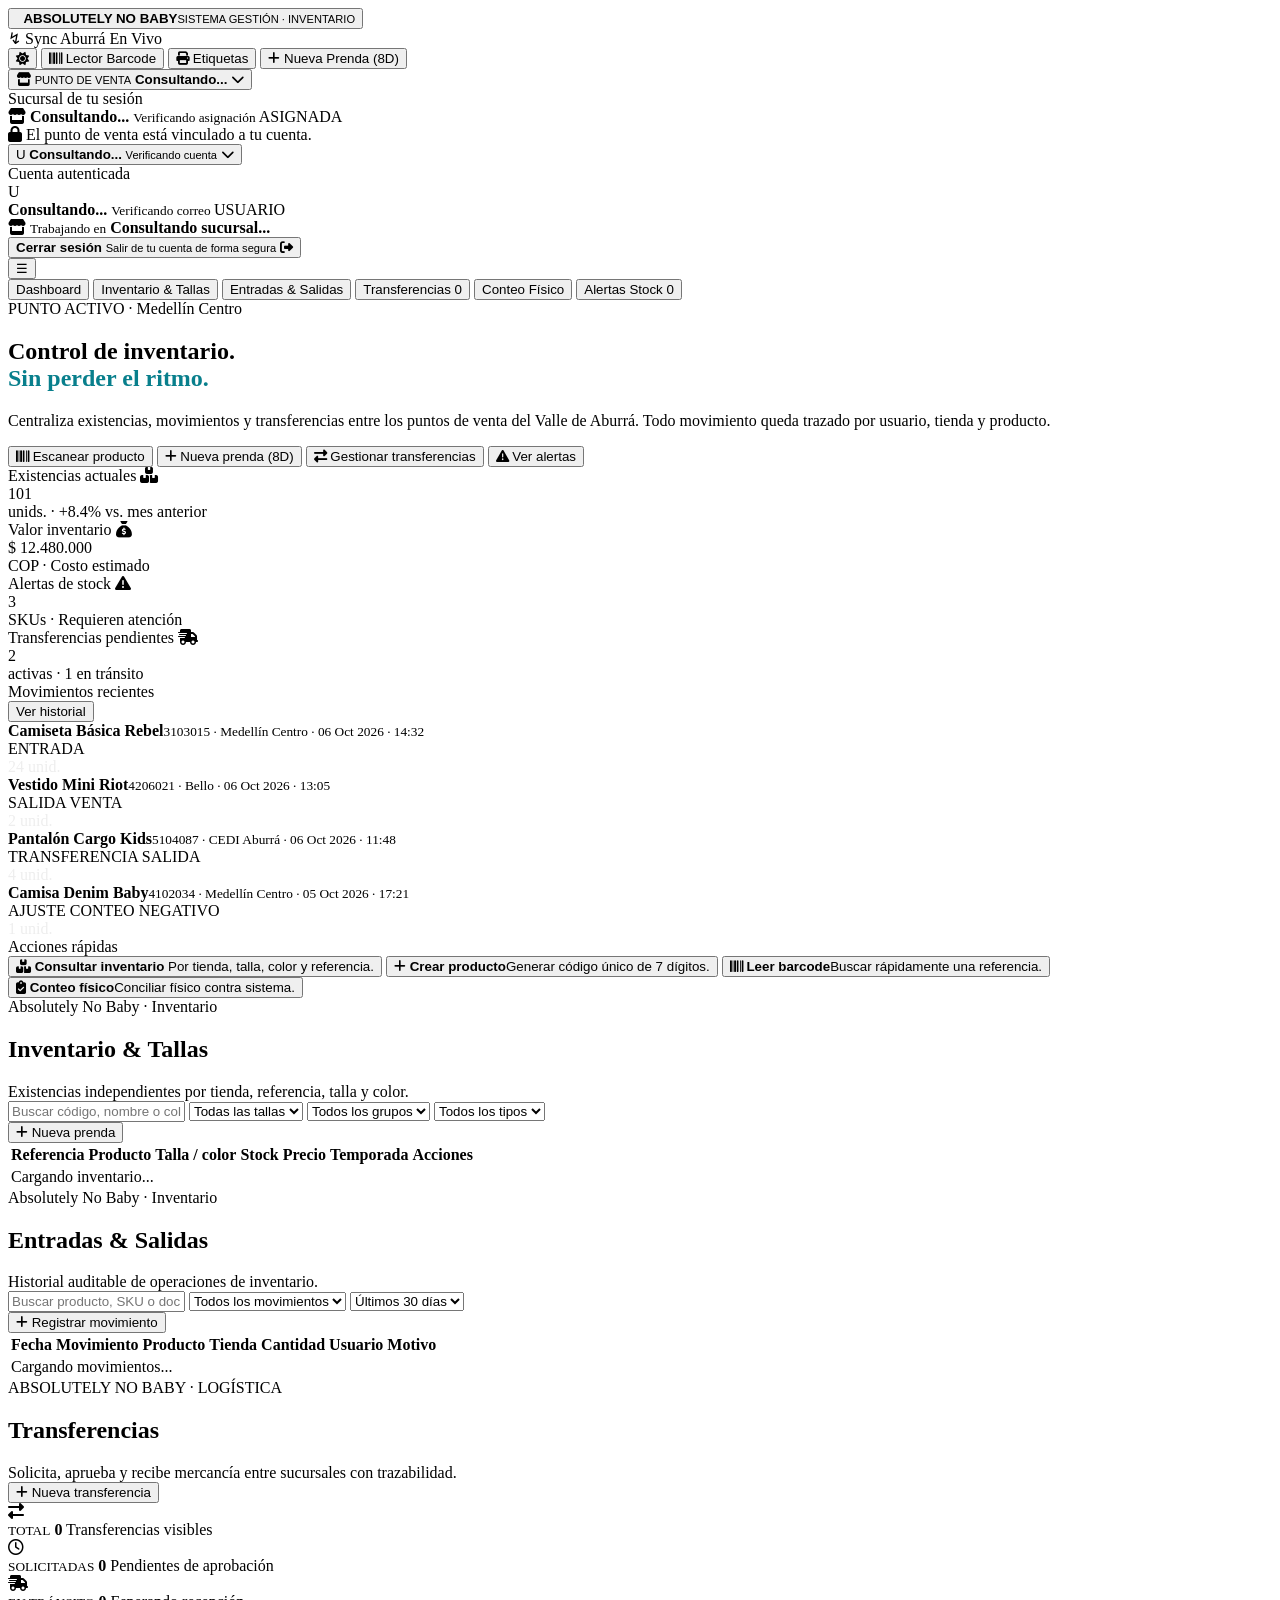
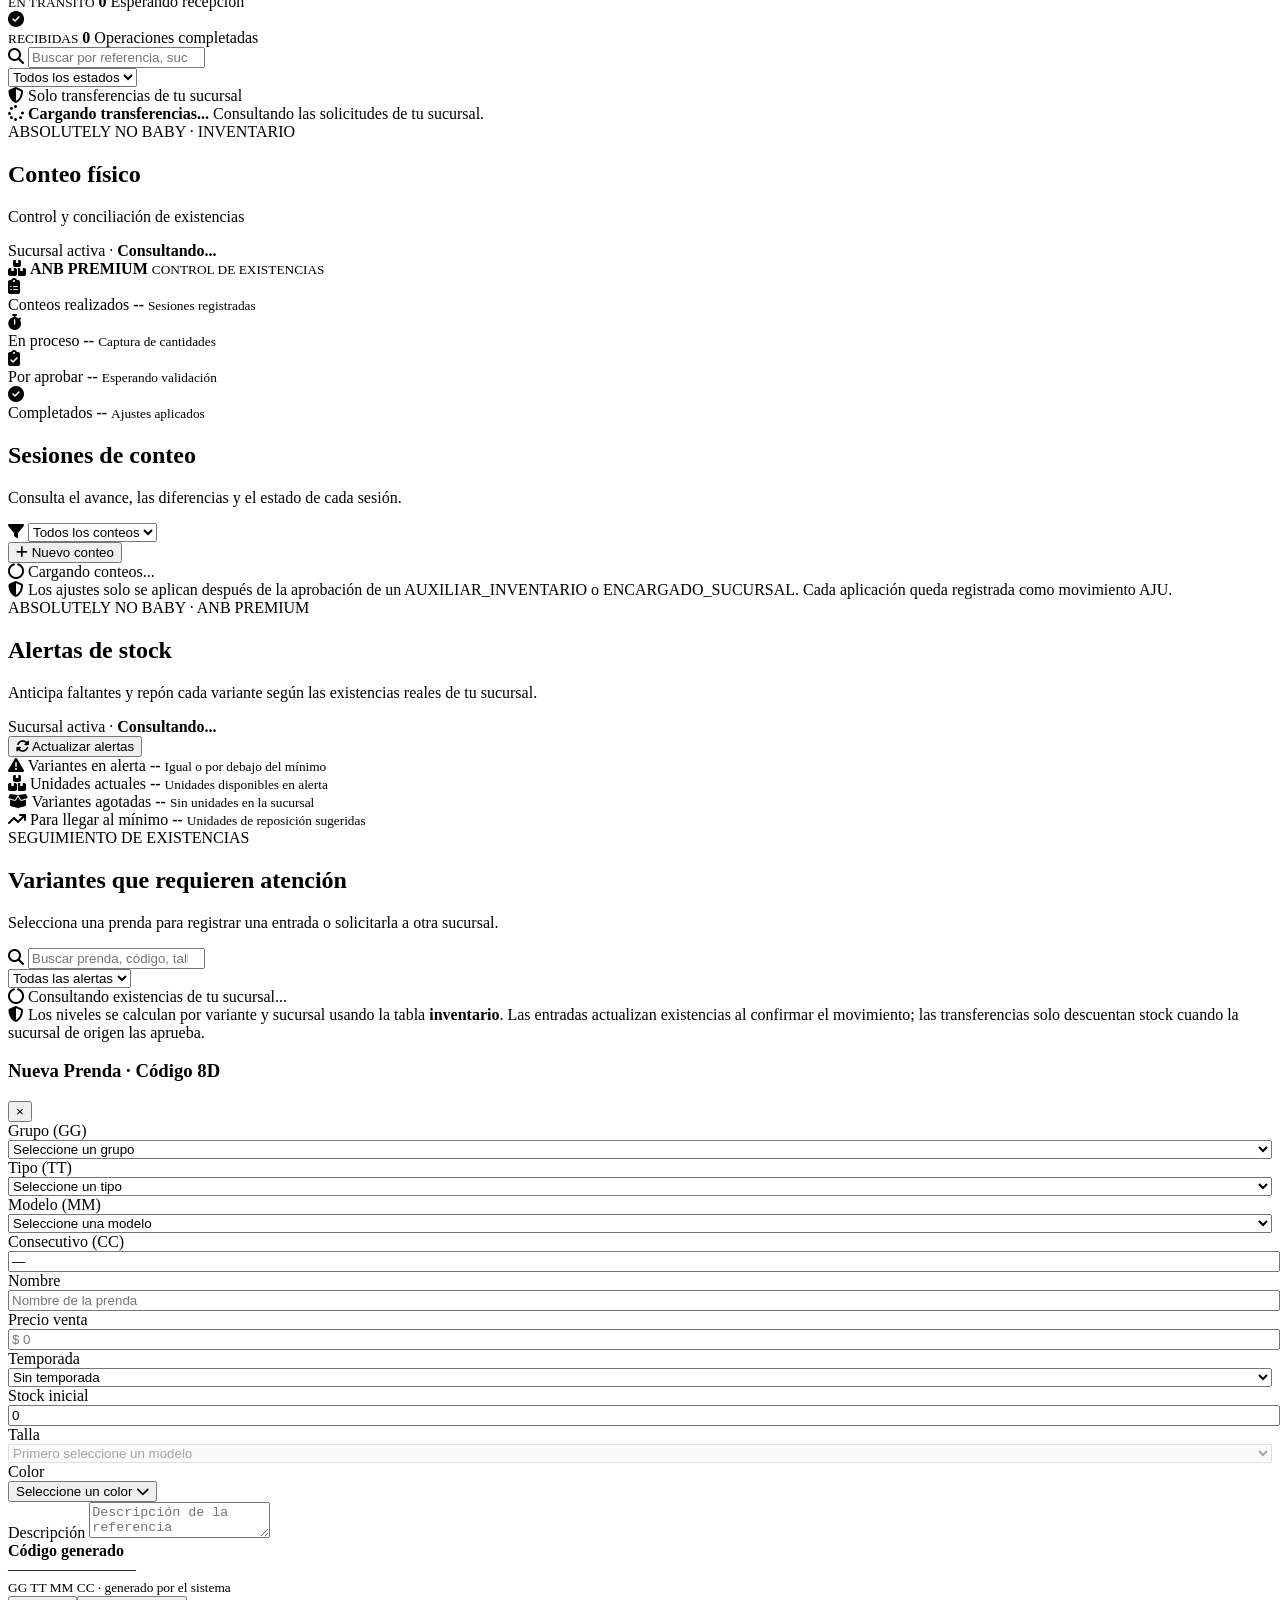
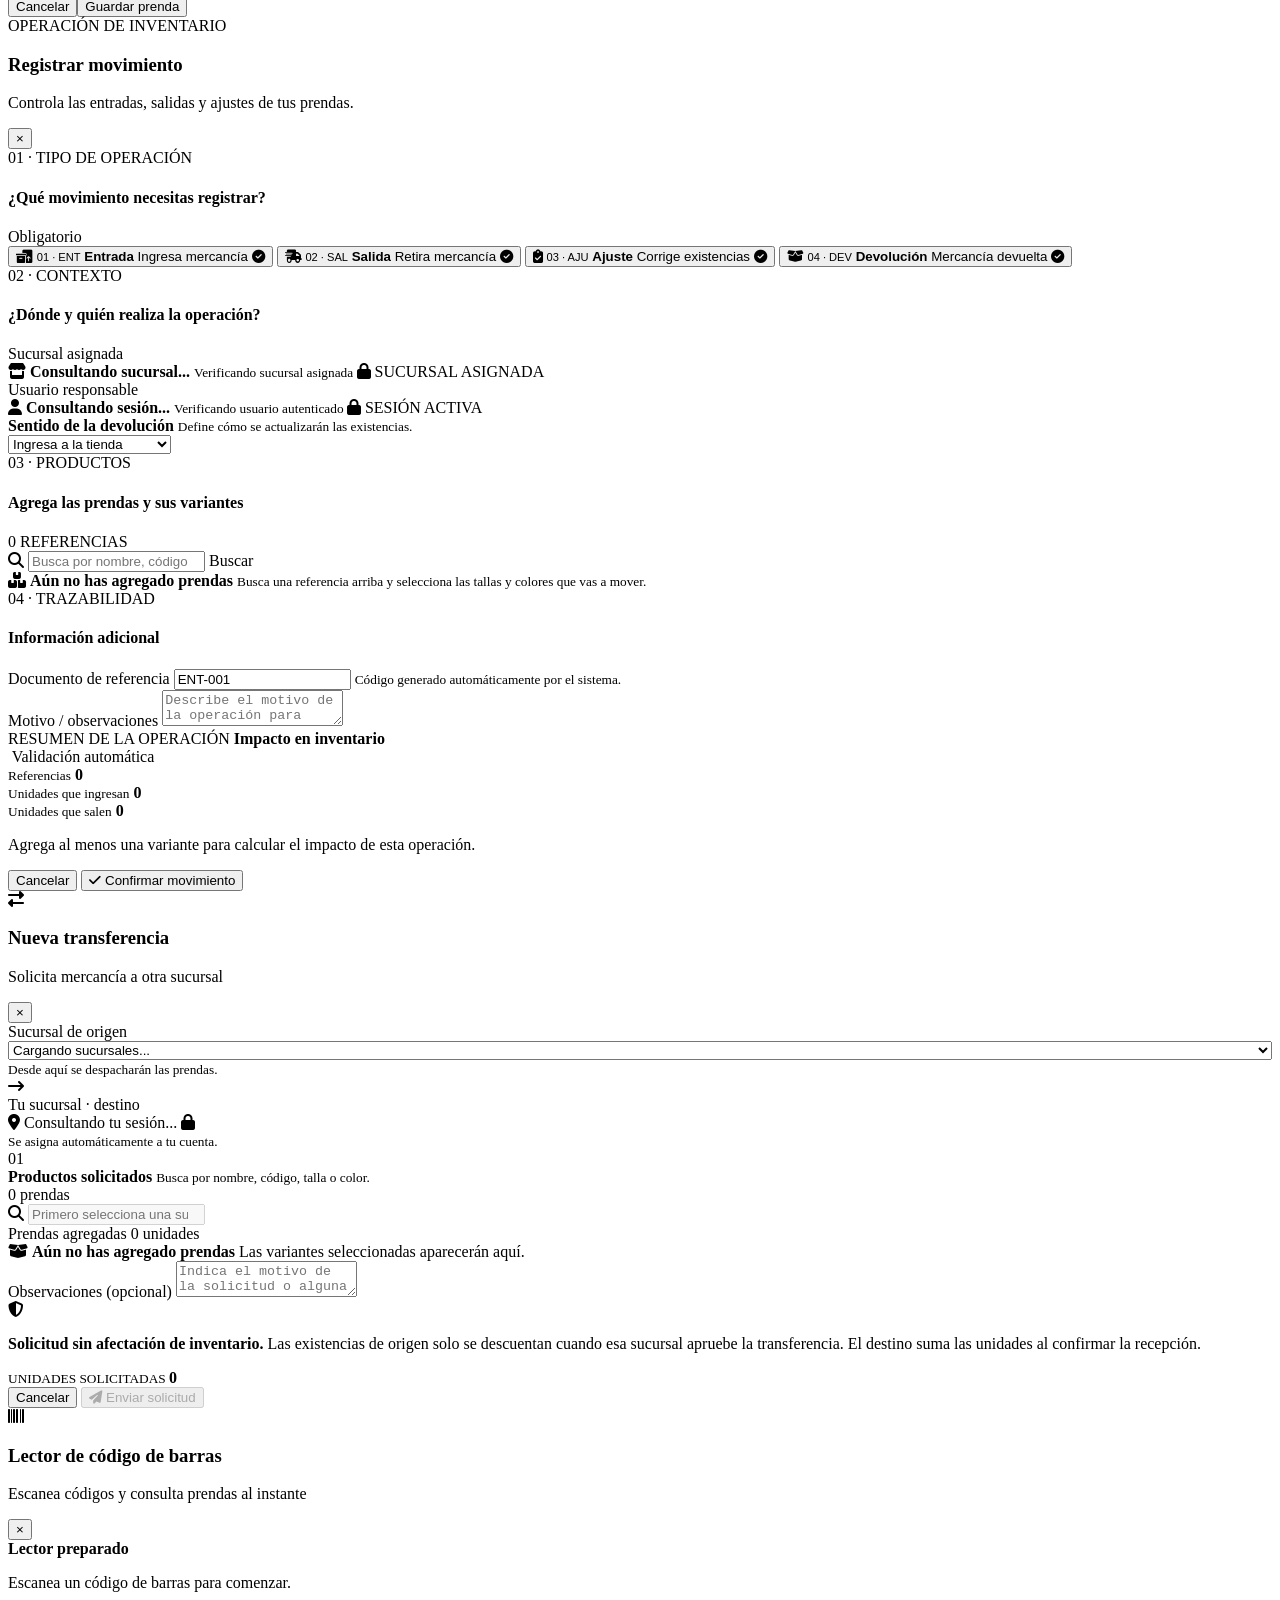
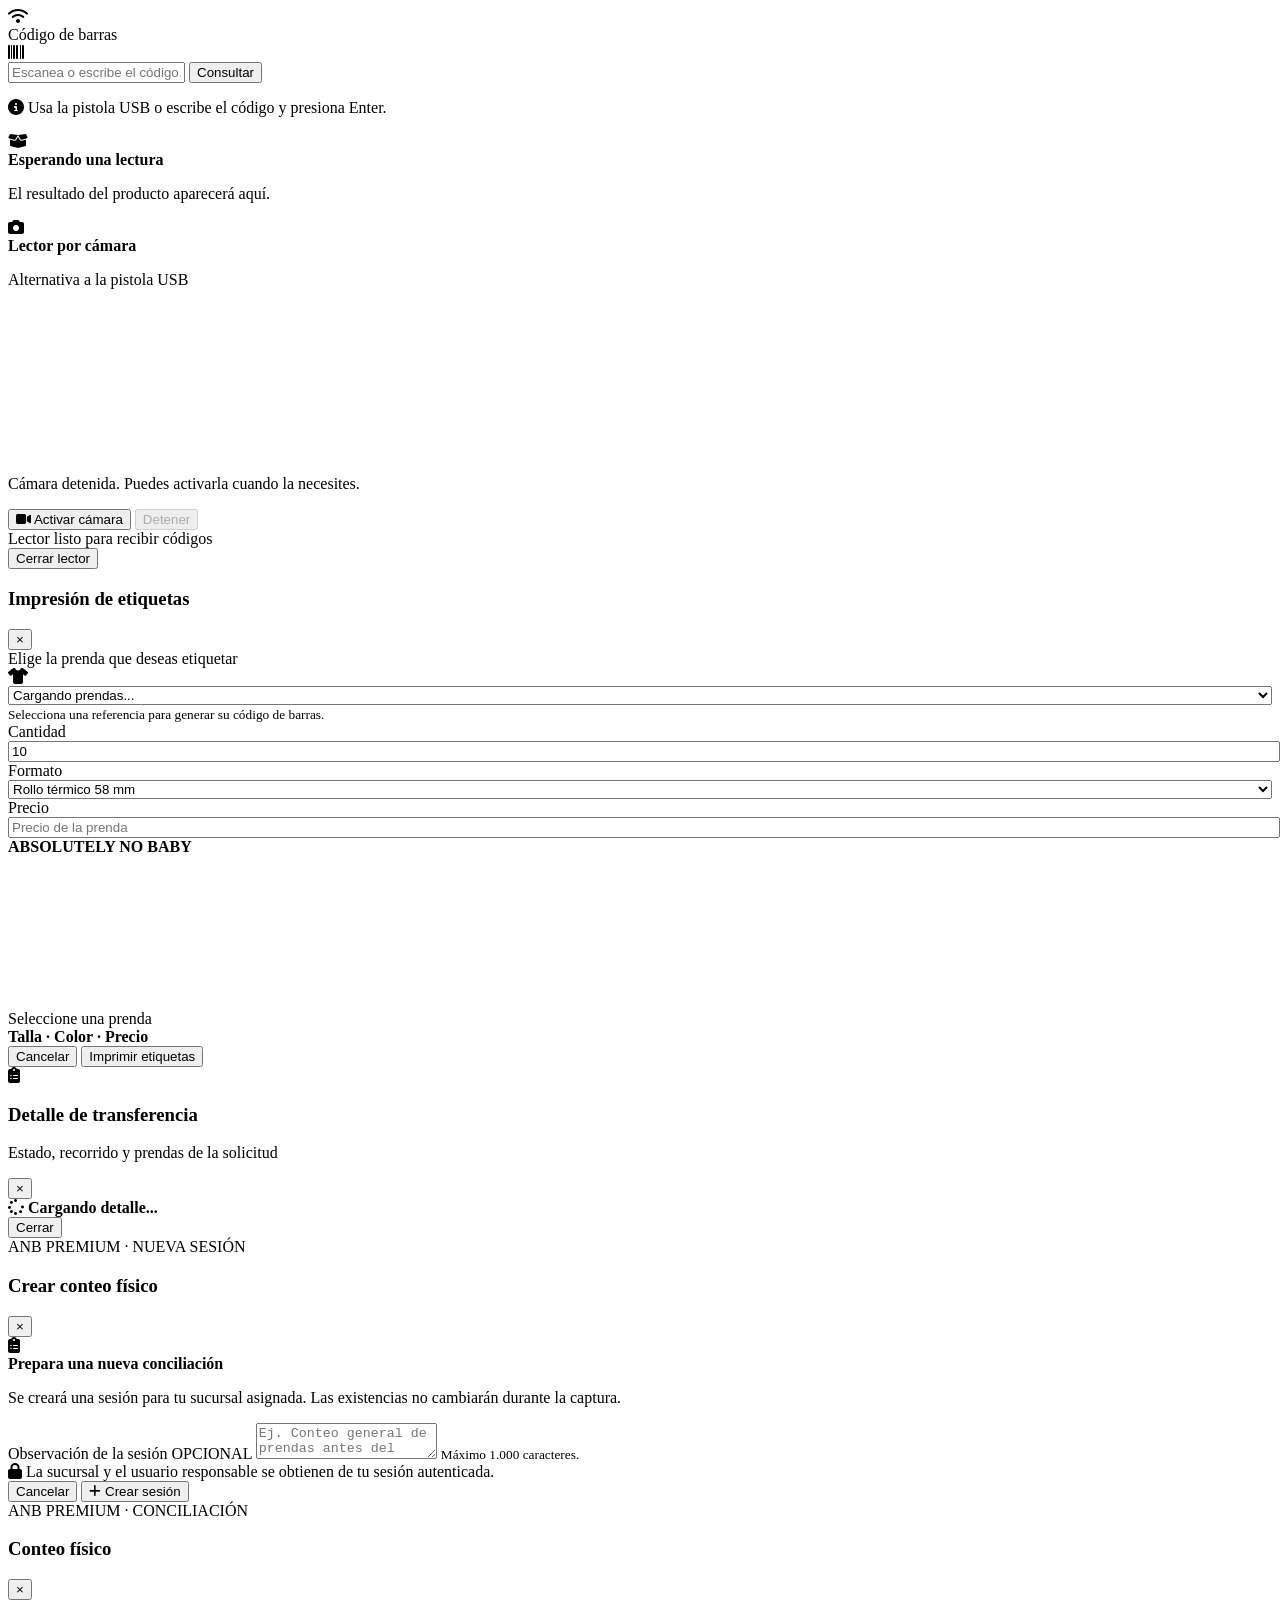
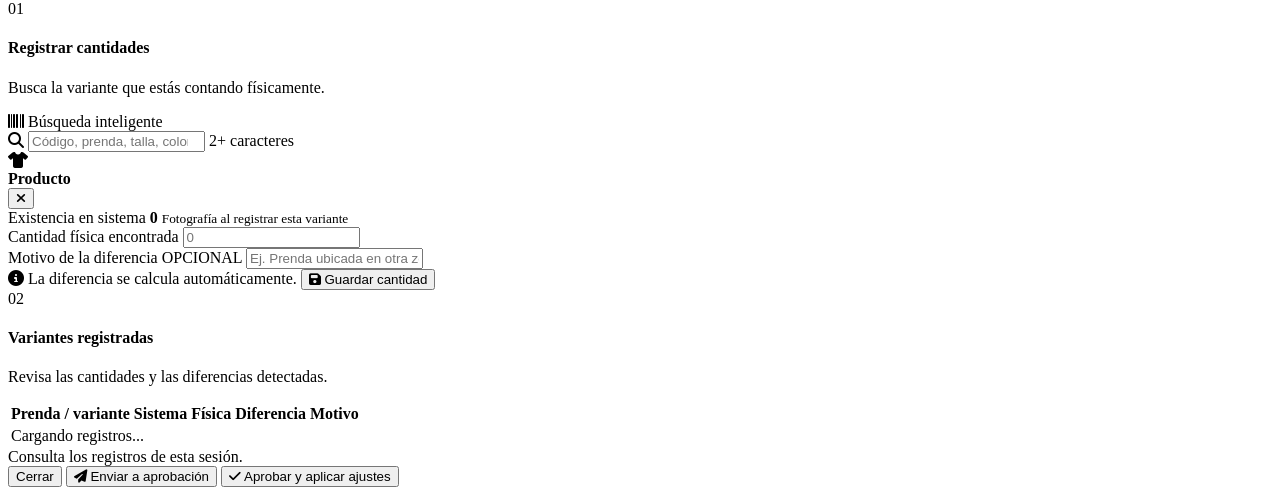
==== commit 99fee7d9: "Organización-stock/alertas" ====
--- a/src/main/resources/templates/index.html
+++ b/src/main/resources/templates/index.html
@@ -193,7 +193,17 @@
             Conteo Físico
           </button>
           <button class="nav-tab" type="button" data-view="alerts">
-            Alertas Stock <span class="badge red">3</span>
+            Alertas Stock
+
+            <span
+              class="badge red hidden"
+              id="stockAlertNavBadge"
+              aria-live="polite"
+              aria-label="0 productos con alerta de stock bajo"
+              title="Productos con stock bajo en la sucursal activa"
+            >
+              0
+            </span>
           </button>
         </nav>
       </header>
@@ -778,113 +788,154 @@
         </section>
 
         <section class="view" data-section="alerts">
-          <div class="toolbar">
-            <div>
-              <div class="eyebrow">Absolutely No Baby · Inventario</div>
-              <h1 class="page-title">Alertas Stock</h1>
-              <div class="subtle">
-                Referencias que alcanzaron o están por debajo del mínimo
-                configurado.
-              </div>
-            </div>
-          </div>
-          <div class="stats">
-            <div class="stat">
-              <div class="stat-head">
-                <span>SKUs en alerta</span
-                ><span class="stat-icon"
-                  ><i class="fa-solid fa-triangle-exclamation"></i
-                ></span>
-              </div>
-              <div class="stat-value">2</div>
-              <div class="stat-foot">requieren atención</div>
-            </div>
-            <div class="stat">
-              <div class="stat-head">
-                <span>Unidades críticas</span
-                ><span class="stat-icon"
-                  ><i class="fa-solid fa-boxes-stacked" aria-hidden="true"></i
-                ></span>
-              </div>
-              <div class="stat-value">10</div>
-              <div class="stat-foot">stock actual</div>
-            </div>
-            <div class="stat">
-              <div class="stat-head">
-                <span>Tienda activa</span
-                ><span class="stat-icon"
-                  ><i class="fa-solid fa-store" aria-hidden="true"></i
-                ></span>
-              </div>
-              <div class="stat-value" style="font-size: 17px" data-store-name>
-                Medellín Centro
-              </div>
-              <div class="stat-foot" data-store-municipality>Medellín</div>
-            </div>
-          </div>
-          <div class="alert-card">
-            <div class="alert-left">
-              <div class="alert-icon">
-                <i
-                  class="fa-solid fa-triangle-exclamation"
-                  aria-hidden="true"
-                ></i>
-              </div>
-              <div>
+          <div class="alerts-page">
+            <header class="alerts-heading">
+              <div class="alerts-heading-copy">
+                <span class="alerts-eyebrow">
+                  ABSOLUTELY NO BABY · ANB PREMIUM
+                </span>
+
+                <h1 class="page-title">Alertas de stock</h1>
+
+                <p class="alerts-subtitle">
+                  Anticipa faltantes y repón cada variante según las existencias
+                  reales de tu sucursal.
+                </p>
+
+                <div class="alerts-branch-context">
+                  <span class="alerts-live-indicator"></span>
+
+                  <span>
+                    Sucursal activa ·
+                    <strong id="alertsBranchName"> Consultando... </strong>
+                  </span>
+                </div>
+              </div>
+
+              <button
+                class="btn alerts-refresh-button"
+                type="button"
+                data-alert-reload
+              >
+                <i class="fa-solid fa-rotate"></i>
+                Actualizar alertas
+              </button>
+            </header>
+
+            <div class="alerts-metric-grid">
+              <article class="alerts-metric-card">
+                <span class="alerts-metric-icon is-warning">
+                  <i class="fa-solid fa-triangle-exclamation"></i>
+                </span>
+
+                <span class="alerts-metric-label"> Variantes en alerta </span>
+
+                <strong id="alertMetricVariants">--</strong>
+
+                <small> Igual o por debajo del mínimo </small>
+              </article>
+
+              <article class="alerts-metric-card">
+                <span class="alerts-metric-icon is-primary">
+                  <i class="fa-solid fa-boxes-stacked"></i>
+                </span>
+
+                <span class="alerts-metric-label"> Unidades actuales </span>
+
+                <strong id="alertMetricUnits">--</strong>
+
+                <small> Unidades disponibles en alerta </small>
+              </article>
+
+              <article class="alerts-metric-card">
+                <span class="alerts-metric-icon is-critical">
+                  <i class="fa-solid fa-box-open"></i>
+                </span>
+
+                <span class="alerts-metric-label"> Variantes agotadas </span>
+
+                <strong id="alertMetricOutOfStock">--</strong>
+
+                <small> Sin unidades en la sucursal </small>
+              </article>
+
+              <article class="alerts-metric-card">
+                <span class="alerts-metric-icon is-info">
+                  <i class="fa-solid fa-arrow-trend-up"></i>
+                </span>
+
+                <span class="alerts-metric-label"> Para llegar al mínimo </span>
+
+                <strong id="alertMetricMissing">--</strong>
+
+                <small> Unidades de reposición sugeridas </small>
+              </article>
+            </div>
+
+            <section class="alerts-list-panel">
+              <div class="alerts-list-toolbar">
                 <div>
-                  <span class="mono pill red">4206021</span>
-                  <b>Vestido Mini Riot</b>
-                </div>
-                <div class="subtle" style="margin-top: 5px">
-                  Talla: <b style="color: #ddd">2T · 3T · 4T</b> · Color:
-                  <b style="color: #ddd">Negro Profundo</b> · Halloween 2026
-                </div>
-                <div style="margin-top: 9px">
-                  <span class="status-dot red"></span>Stock
-                  <b style="color: #d94e45">6</b> / mínimo <b>8</b>
-                </div>
-              </div>
-            </div>
-            <div class="actions">
-              <button class="btn" type="button" data-action="transfer">
-                <i class="fa-solid fa-right-left" aria-hidden="true"></i>
-                Trasladar</button
-              ><button class="btn btn-red" type="button" data-action="movement">
-                <i class="fa-solid fa-plus" aria-hidden="true"></i>
-                Entrada
-              </button>
-            </div>
-          </div>
-          <div class="alert-card">
-            <div class="alert-left">
-              <div class="alert-icon">
-                <i
-                  class="fa-solid fa-triangle-exclamation"
-                  aria-hidden="true"
-                ></i>
-              </div>
-              <div>
-                <div>
-                  <span class="mono pill red">4102034</span>
-                  <b>Camisa Denim Baby</b>
-                </div>
-                <div class="subtle" style="margin-top: 5px">
-                  Talla: <b style="color: #ddd">2T · 3T · 4T</b> · Color:
-                  <b style="color: #ddd">Azul Marino</b> · Básicos
-                </div>
-                <div style="margin-top: 9px">
-                  <span class="status-dot red"></span>Stock
-                  <b style="color: #d94e45">4</b> / mínimo <b>5</b>
-                </div>
-              </div>
-            </div>
-            <div class="actions">
-              <button class="btn" type="button" data-action="transfer">
-                ↔ Trasladar</button
-              ><button class="btn btn-red" type="button" data-action="movement">
-                ＋ Entrada
-              </button>
-            </div>
+                  <span class="alerts-section-kicker">
+                    SEGUIMIENTO DE EXISTENCIAS
+                  </span>
+
+                  <h2>Variantes que requieren atención</h2>
+
+                  <p>
+                    Selecciona una prenda para registrar una entrada o
+                    solicitarla a otra sucursal.
+                  </p>
+                </div>
+
+                <div class="alerts-list-controls">
+                  <label class="alerts-search-field" for="alertSearch">
+                    <i class="fa-solid fa-magnifying-glass"></i>
+
+                    <input
+                      class="input"
+                      id="alertSearch"
+                      type="search"
+                      placeholder="Buscar prenda, código, talla o color..."
+                      autocomplete="off"
+                    />
+                  </label>
+
+                  <div class="alerts-filter-field">
+                    <select
+                      class="select"
+                      id="alertSeverityFilter"
+                      aria-label="Filtrar alertas"
+                    >
+                      <option value="">Todas las alertas</option>
+
+                      <option value="AGOTADO">Agotadas</option>
+
+                      <option value="BAJO">Bajo mínimo</option>
+                    </select>
+                  </div>
+                </div>
+              </div>
+
+              <div class="alerts-grid" id="alertCards" aria-live="polite">
+                <div class="alerts-loading">
+                  <i class="fa-solid fa-circle-notch fa-spin"></i>
+
+                  <span> Consultando existencias de tu sucursal... </span>
+                </div>
+              </div>
+
+              <div class="alerts-footnote">
+                <i class="fa-solid fa-shield-halved"></i>
+
+                <span>
+                  Los niveles se calculan por variante y sucursal usando la
+                  tabla <strong>inventario</strong>. Las entradas actualizan
+                  existencias al confirmar el movimiento; las transferencias
+                  solo descuentan stock cuando la sucursal de origen las
+                  aprueba.
+                </span>
+              </div>
+            </section>
           </div>
         </section>
       </main>
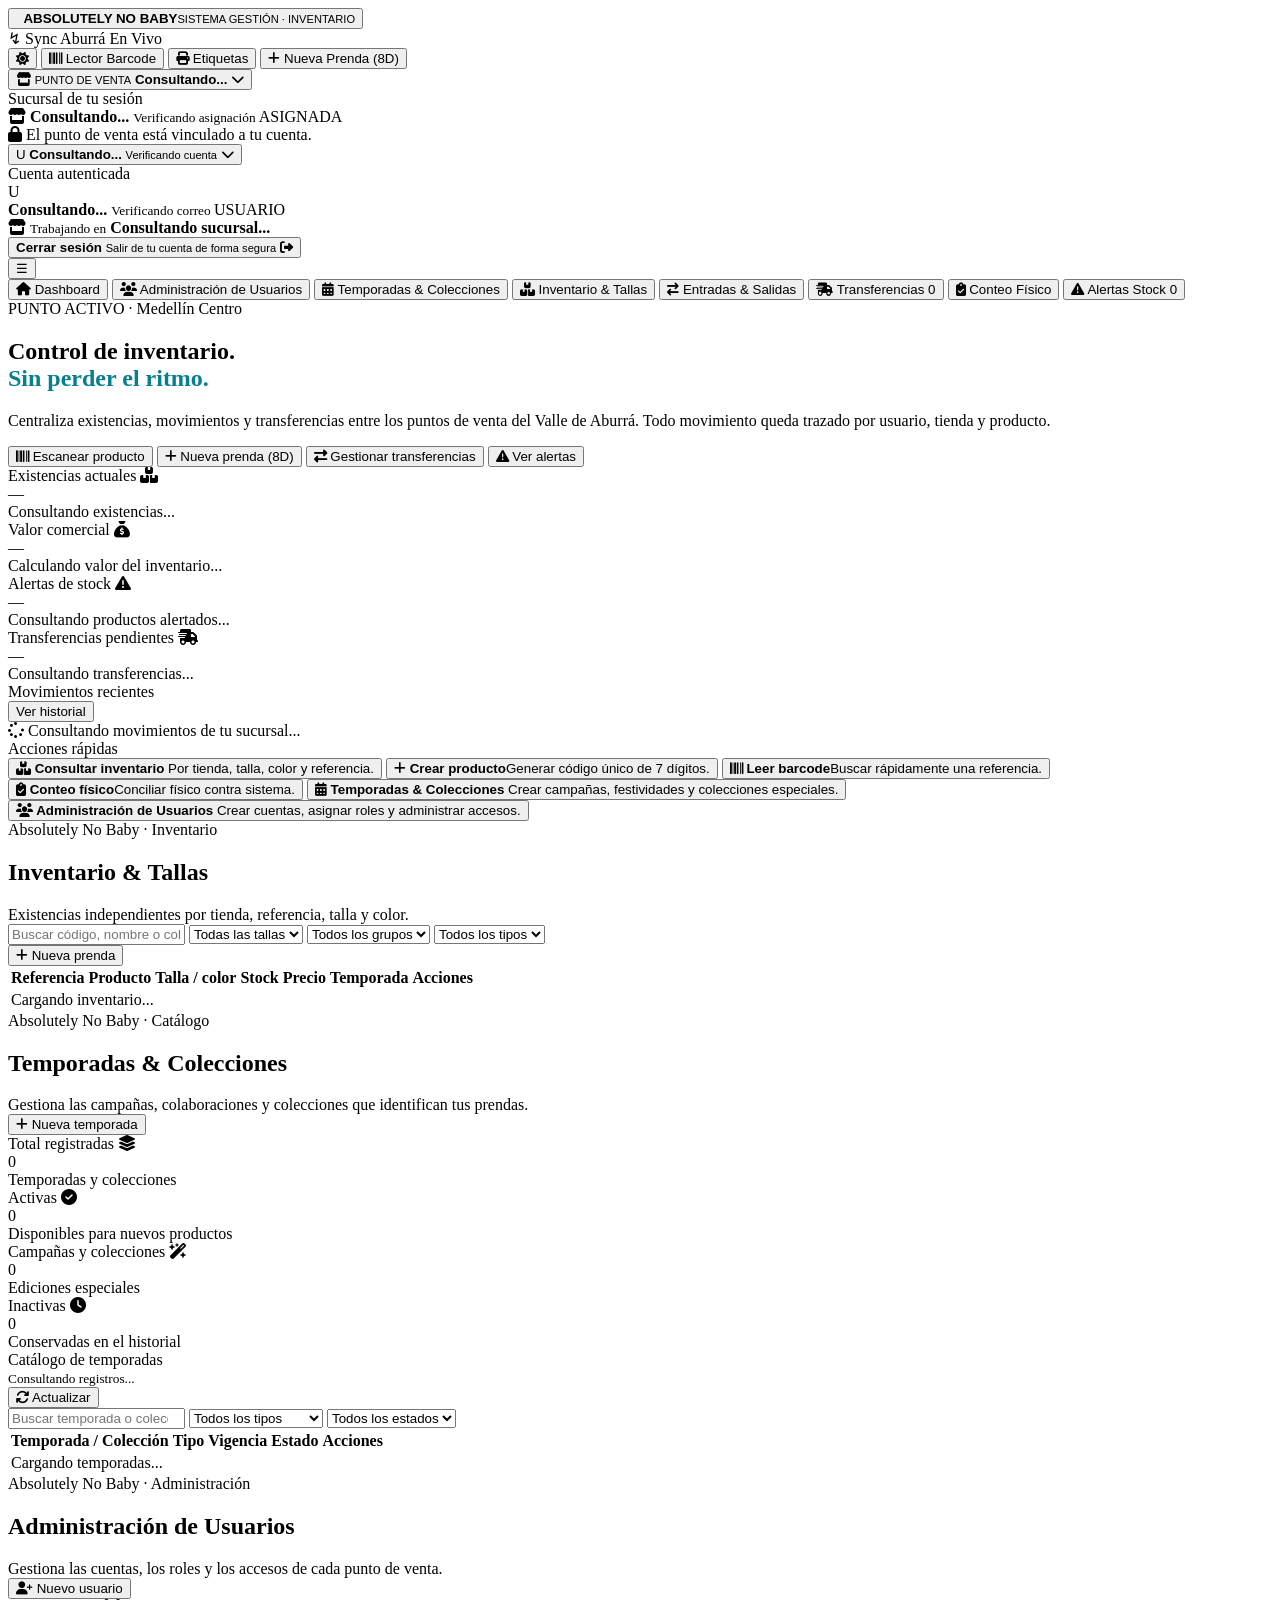
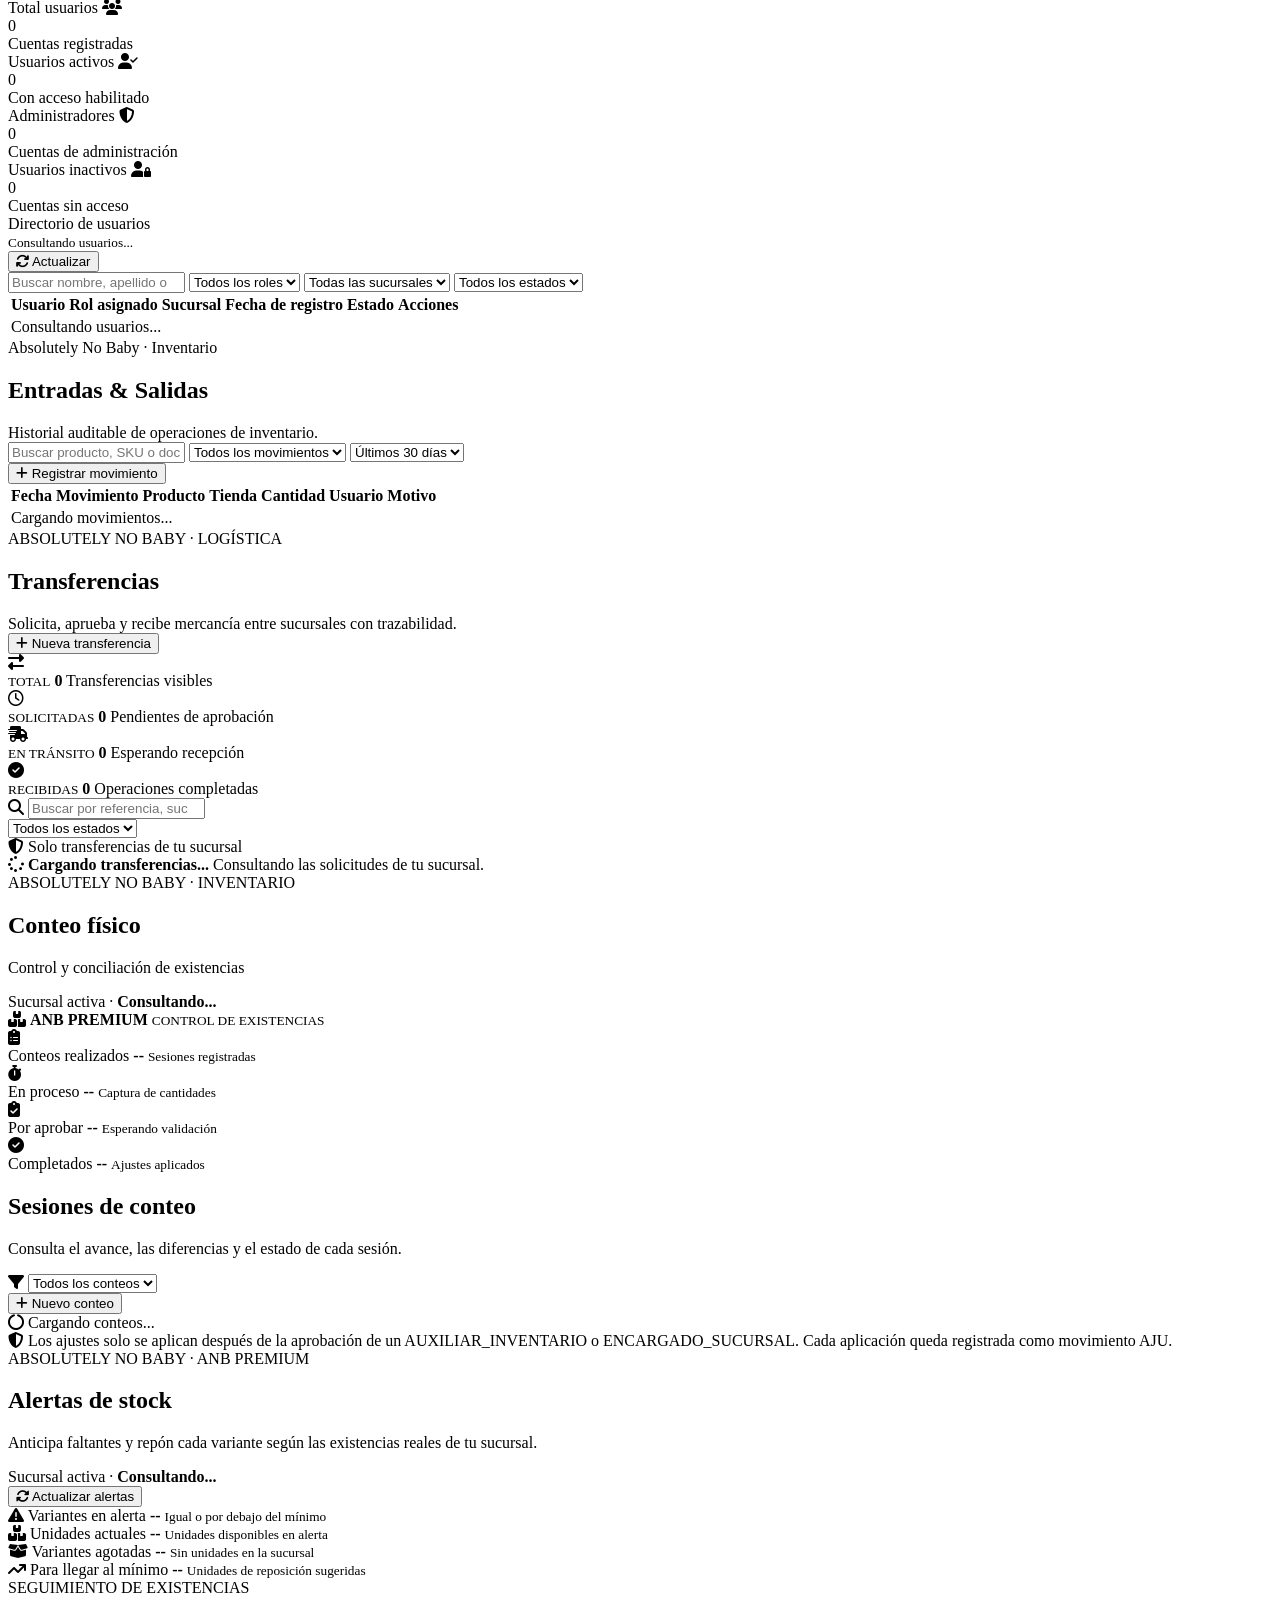
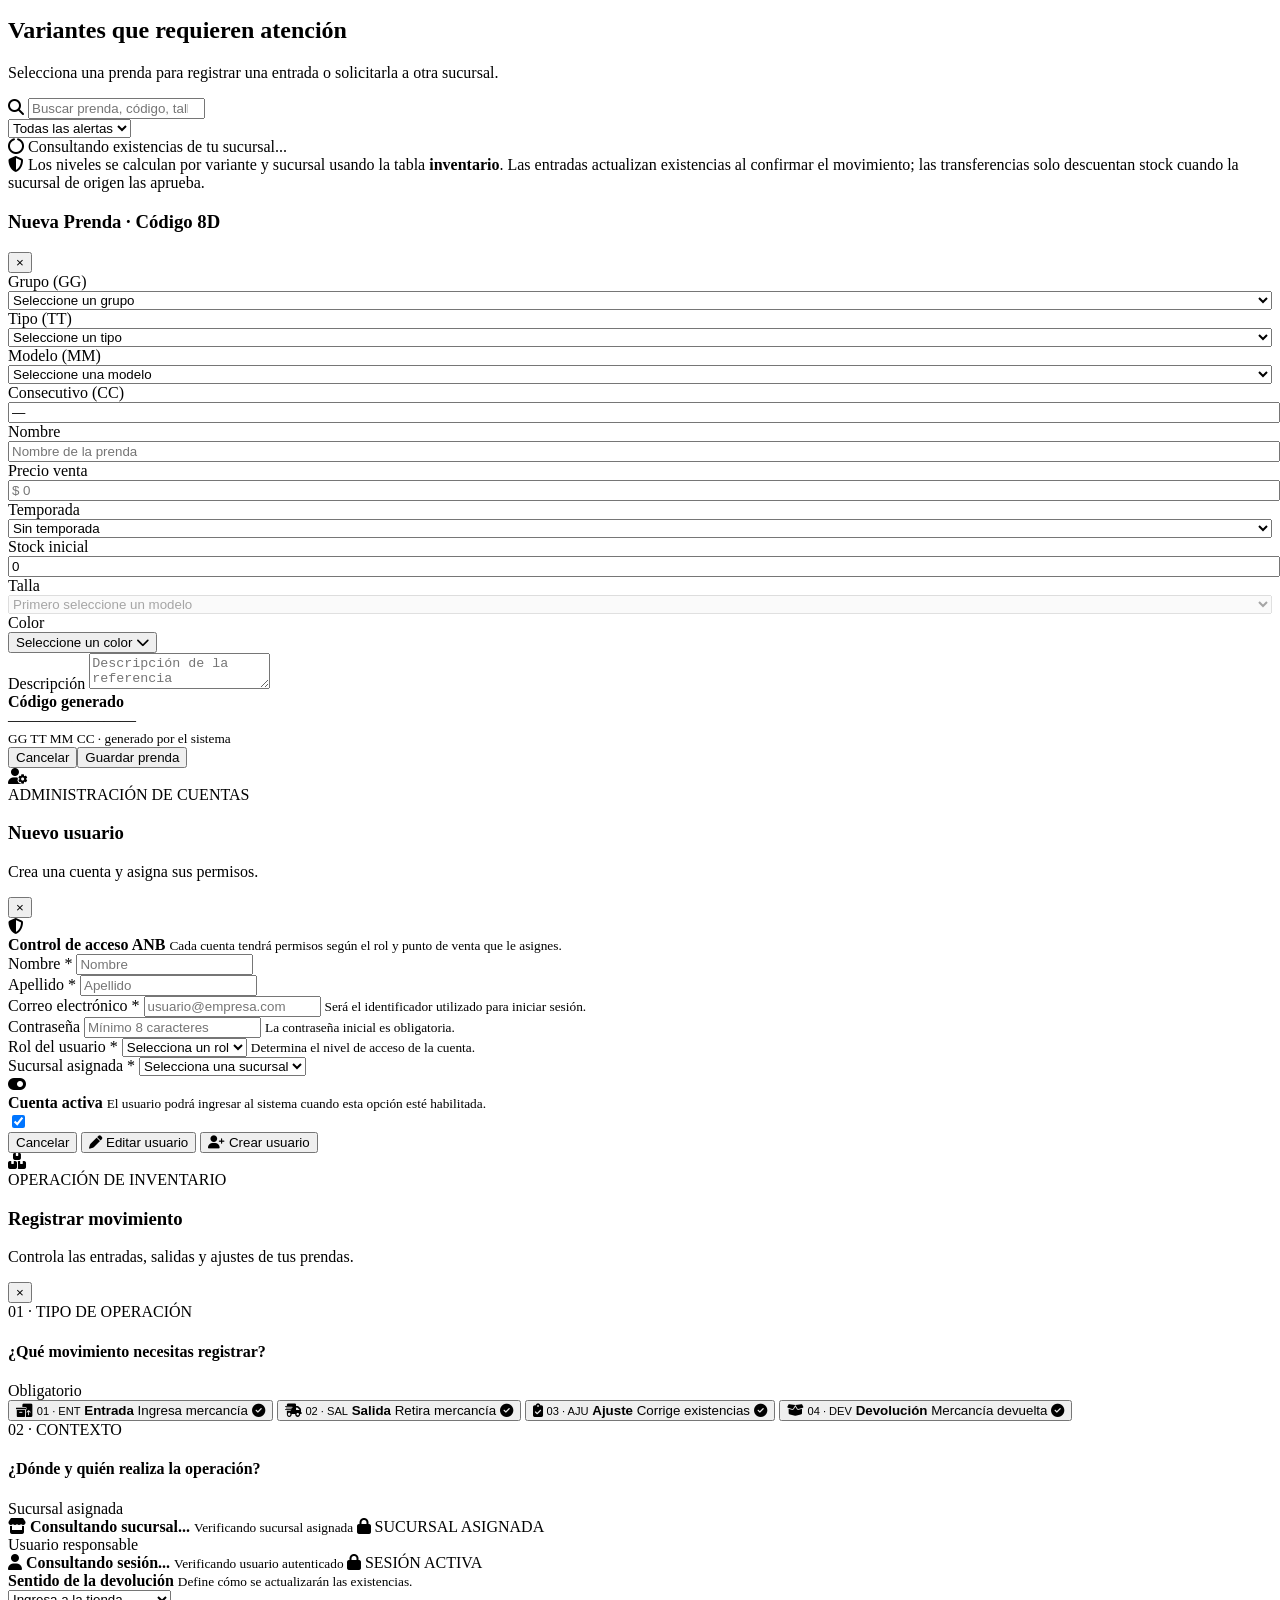
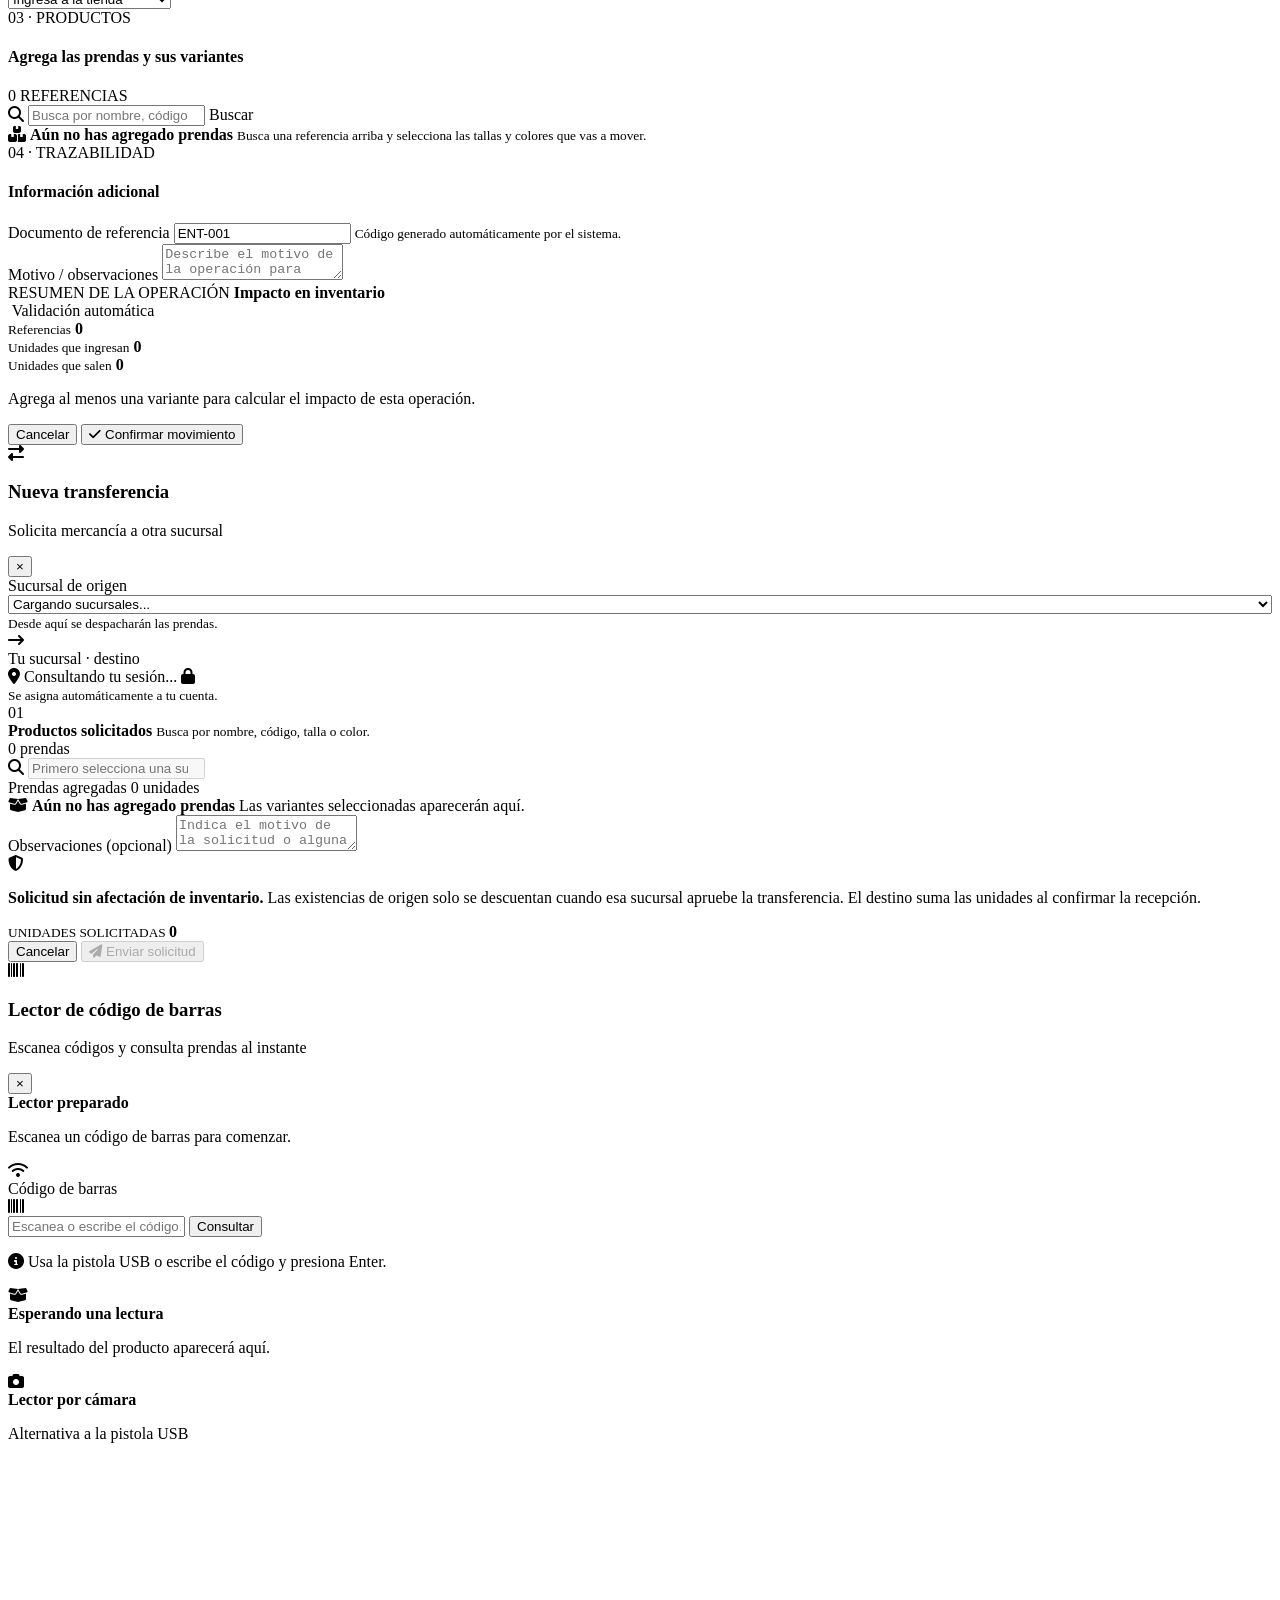
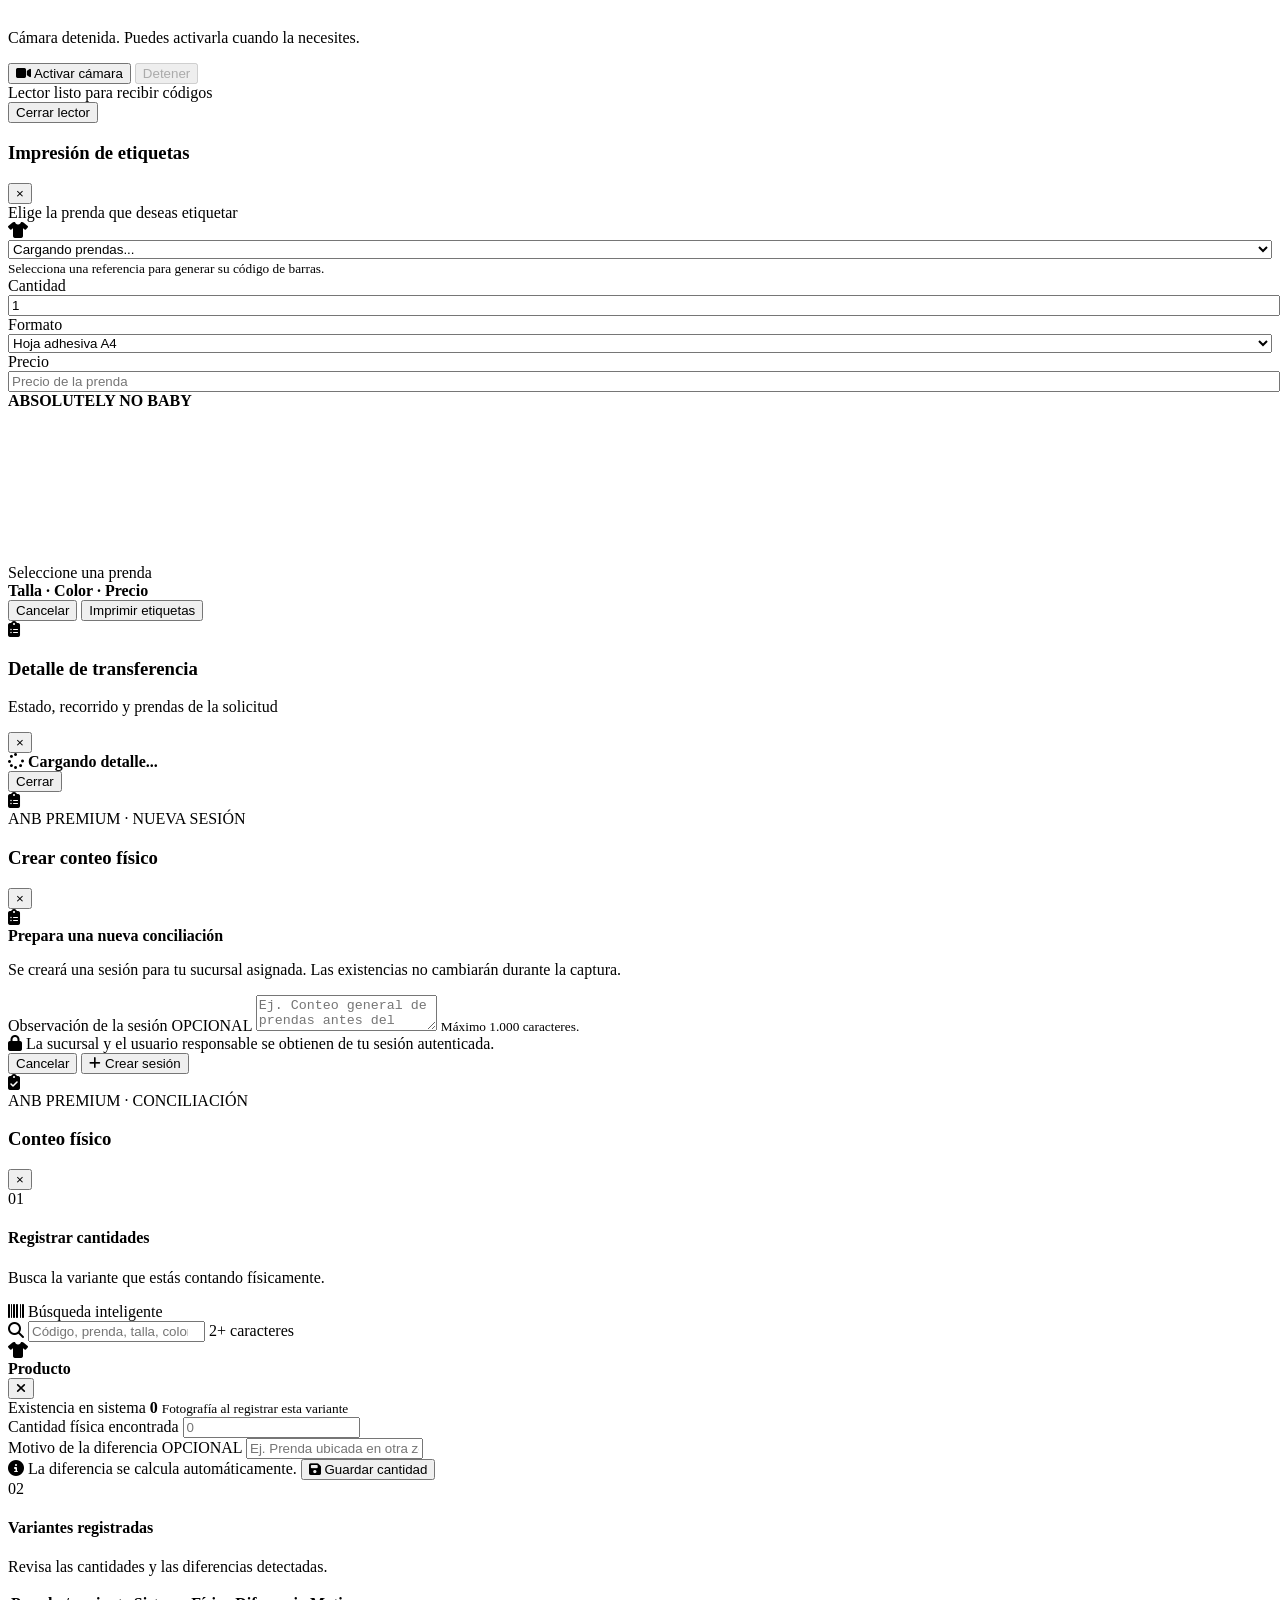
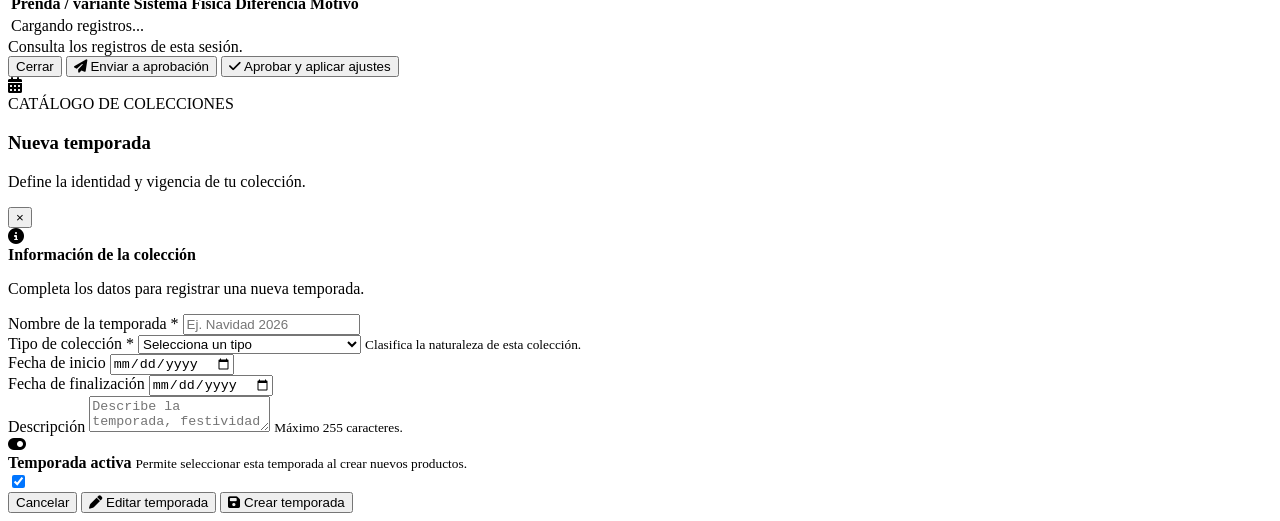
==== commit e96a2e29: "Optimización codigo - funcional" ====
--- a/src/main/resources/templates/index.html
+++ b/src/main/resources/templates/index.html
@@ -31,9 +31,7 @@
               ><small>SISTEMA GESTIÓN · INVENTARIO</small></span
             >
           </button>
-
           <div class="sync-pill"><i></i><span>↯</span> Sync Aburrá En Vivo</div>
-
           <div class="header-actions">
             <button
               class="theme-toggle"
@@ -63,34 +61,27 @@
                 aria-controls="storeMenu"
               >
                 <i class="fa-solid fa-store" aria-hidden="true"></i>
-
                 <span>
                   <small>PUNTO DE VENTA</small>
                   <b id="currentStore">Consultando...</b>
                 </span>
-
                 <i
                   class="fa-solid fa-chevron-down dropdown-arrow"
                   aria-hidden="true"
                 ></i>
               </button>
-
               <div class="dropdown store-menu" id="storeMenu">
                 <div class="drop-title">Sucursal de tu sesión</div>
-
                 <div class="store-menu-current">
                   <span class="store-menu-icon">
                     <i class="fa-solid fa-store"></i>
                   </span>
-
                   <span class="store-menu-copy">
                     <b id="storeMenuName">Consultando...</b>
                     <small id="storeMenuCity">Verificando asignación</small>
                   </span>
-
                   <span class="drop-tag"> ASIGNADA </span>
                 </div>
-
                 <div class="store-menu-note">
                   <i class="fa-solid fa-lock"></i>
                   El punto de venta está vinculado a tu cuenta.
@@ -106,52 +97,40 @@
                 aria-controls="userMenu"
               >
                 <span class="avatar" id="userAvatar"> U </span>
-
                 <span class="user-copy">
                   <b id="currentUserName">Consultando...</b>
                   <small id="currentUserRole">Verificando cuenta</small>
                 </span>
-
                 <i
                   class="fa-solid fa-chevron-down dropdown-arrow"
                   aria-hidden="true"
                 ></i>
               </button>
-
               <div class="dropdown user-menu" id="userMenu">
                 <div class="drop-title">Cuenta autenticada</div>
-
                 <div class="user-menu-profile">
                   <span class="avatar user-menu-avatar" id="userMenuAvatar">
                     U
                   </span>
-
                   <div class="user-menu-copy">
                     <b id="userMenuName">Consultando...</b>
-
                     <small id="userMenuEmail"> Verificando correo </small>
-
                     <span class="drop-tag" id="userMenuRole"> USUARIO </span>
                   </div>
                 </div>
-
                 <div class="user-menu-branch">
                   <i class="fa-solid fa-store"></i>
-
                   <span>
                     <small>Trabajando en</small>
                     <b id="userMenuStore">Consultando sucursal...</b>
                   </span>
                 </div>
-
                 <div class="dropdown-divider"></div>
-
                 <button class="logout-menu-item" id="logoutBtn" type="button">
                   <span>
                     <b>Cerrar sesión</b>
                     <small>Salir de tu cuenta de forma segura</small>
                   </span>
-
                   <i class="fa-solid fa-right-from-bracket"></i>
                 </button>
               </div>
@@ -169,15 +148,35 @@
         </div>
         <nav class="nav-tabs" id="navTabs" aria-label="Navegación principal">
           <button class="nav-tab active" type="button" data-view="dashboard">
+            <i class="fa-solid fa-house" aria-hidden="true"></i>
             Dashboard
           </button>
+          <button
+            class="nav-tab hidden"
+            id="usersNavTab"
+            type="button"
+            data-view="users"
+          >
+            <i class="fa-solid fa-users" aria-hidden="true"></i>
+            Administración de Usuarios
+          </button>
+          <button class="nav-tab" type="button" data-view="seasons">
+            <i class="fa-solid fa-calendar-days" aria-hidden="true"></i>
+            Temporadas &amp; Colecciones
+          </button>
           <button class="nav-tab" type="button" data-view="inventory">
+            <i class="fa-solid fa-boxes-stacked" aria-hidden="true"></i>
             Inventario &amp; Tallas
           </button>
           <button class="nav-tab" type="button" data-view="movements">
+            <i
+              class="fa-solid fa-arrow-right-arrow-left"
+              aria-hidden="true"
+            ></i>
             Entradas &amp; Salidas
           </button>
           <button class="nav-tab" type="button" data-view="transfers">
+            <i class="fa-solid fa-truck-fast" aria-hidden="true"></i>
             Transferencias
             <span
               class="badge red hidden"
@@ -190,24 +189,24 @@
             </span>
           </button>
           <button class="nav-tab" type="button" data-view="counts">
+            <i class="fa-solid fa-clipboard-check" aria-hidden="true"></i>
             Conteo Físico
           </button>
           <button class="nav-tab" type="button" data-view="alerts">
+            <i class="fa-solid fa-triangle-exclamation" aria-hidden="true"></i>
             Alertas Stock
-
             <span
               class="badge red hidden"
               id="stockAlertNavBadge"
               aria-live="polite"
               aria-label="0 productos con alerta de stock bajo"
-              title="Productos con stock bajo en la sucursal activa"
+              title="Productos con stock bajo"
             >
               0
             </span>
           </button>
         </nav>
       </header>
-
       <main class="main" id="main">
         <section class="view active" data-section="dashboard">
           <div class="hero">
@@ -224,23 +223,19 @@
               puntos de venta del Valle de Aburrá. Todo movimiento queda trazado
               por usuario, tienda y producto.
             </p>
-
             <div class="hero-actions">
               <button class="btn btn-red" type="button" data-action="barcode">
                 <i class="fa-solid fa-barcode" aria-hidden="true"></i>
                 Escanear producto
               </button>
-
               <button class="btn" type="button" data-action="new">
                 <i class="fa-solid fa-plus" aria-hidden="true"></i>
                 Nueva prenda (8D)
               </button>
-
               <button class="btn" type="button" data-view="transfers">
                 <i class="fa-solid fa-right-left" aria-hidden="true"></i>
                 Gestionar transferencias
               </button>
-
               <button class="btn" type="button" data-view="alerts">
                 <i
                   class="fa-solid fa-triangle-exclamation"
@@ -250,50 +245,56 @@
               </button>
             </div>
           </div>
-
-          <div class="stats">
+          <div class="stats dashboard-kpi-grid">
             <div class="stat">
               <div class="stat-head">
-                <span>Existencias actuales</span
-                ><span class="stat-icon">
+                <span>Existencias actuales</span>
+                <span class="stat-icon">
                   <i class="fa-solid fa-boxes-stacked"></i>
                 </span>
               </div>
-              <div class="stat-value">101</div>
-              <div class="stat-foot">unids. · +8.4% vs. mes anterior</div>
+              <div class="stat-value" id="dashboardStockUnits">—</div>
+              <div class="stat-foot" id="dashboardStockFoot">
+                Consultando existencias...
+              </div>
             </div>
             <div class="stat">
               <div class="stat-head">
-                <span>Valor inventario</span
-                ><span class="stat-icon">
+                <span>Valor comercial</span>
+                <span class="stat-icon">
                   <i class="fa-solid fa-sack-dollar"></i>
                 </span>
               </div>
-              <div class="stat-value">$ 12.480.000</div>
-              <div class="stat-foot">COP · Costo estimado</div>
+              <div class="stat-value" id="dashboardInventoryValue">—</div>
+              <div class="stat-foot" id="dashboardValueFoot">
+                Calculando valor del inventario...
+              </div>
             </div>
             <div class="stat">
               <div class="stat-head">
-                <span>Alertas de stock</span
-                ><span class="stat-icon warning">
+                <span>Alertas de stock</span>
+                <span class="stat-icon warning">
                   <i class="fa-solid fa-triangle-exclamation"></i>
                 </span>
               </div>
-              <div class="stat-value">3</div>
-              <div class="stat-foot">SKUs · Requieren atención</div>
+              <div class="stat-value" id="dashboardStockAlerts">—</div>
+              <div class="stat-foot" id="dashboardAlertsFoot">
+                Consultando productos alertados...
+              </div>
             </div>
             <div class="stat">
               <div class="stat-head">
-                <span>Transferencias pendientes</span
-                ><span class="stat-icon">
+                <span>Transferencias pendientes</span>
+                <span class="stat-icon">
                   <i class="fa-solid fa-truck-fast"></i>
                 </span>
               </div>
-              <div class="stat-value">2</div>
-              <div class="stat-foot">activas · 1 en tránsito</div>
-            </div>
-          </div>
-
+              <div class="stat-value" id="dashboardPendingTransfers">—</div>
+              <div class="stat-foot" id="dashboardTransfersFoot">
+                Consultando transferencias...
+              </div>
+            </div>
+          </div>
           <div class="grid-2">
             <div class="card">
               <div class="card-head">
@@ -303,62 +304,10 @@
                 </button>
               </div>
               <div class="card-body">
-                <div class="list">
-                  <div class="list-row">
-                    <div class="list-main">
-                      <strong>Camiseta Básica Rebel</strong
-                      ><small
-                        ><span class="mono">3103015</span> · Medellín Centro ·
-                        06 Oct 2026 · 14:32</small
-                      >
-                    </div>
-                    <div class="value-right">
-                      <span class="pill green">ENTRADA</span><br /><span
-                        style="color: #eee"
-                        >24 unid.</span
-                      >
-                    </div>
-                  </div>
-                  <div class="list-row">
-                    <div class="list-main">
-                      <strong>Vestido Mini Riot</strong
-                      ><small
-                        ><span class="mono">4206021</span> · Bello · 06 Oct 2026
-                        · 13:05</small
-                      >
-                    </div>
-                    <div class="value-right">
-                      <span class="pill red">SALIDA VENTA</span><br /><span
-                        style="color: #eee"
-                        >2 unid.</span
-                      >
-                    </div>
-                  </div>
-                  <div class="list-row">
-                    <div class="list-main">
-                      <strong>Pantalón Cargo Kids</strong
-                      ><small
-                        ><span class="mono">5104087</span> · CEDI Aburrá · 06
-                        Oct 2026 · 11:48</small
-                      >
-                    </div>
-                    <div class="value-right">
-                      <span class="pill amber">TRANSFERENCIA SALIDA</span
-                      ><br /><span style="color: #eee">4 unid.</span>
-                    </div>
-                  </div>
-                  <div class="list-row">
-                    <div class="list-main">
-                      <strong>Camisa Denim Baby</strong
-                      ><small
-                        ><span class="mono">4102034</span> · Medellín Centro ·
-                        05 Oct 2026 · 17:21</small
-                      >
-                    </div>
-                    <div class="value-right">
-                      <span class="pill red">AJUSTE CONTEO NEGATIVO</span
-                      ><br /><span style="color: #eee">1 unid.</span>
-                    </div>
+                <div class="list" id="dashboardRecentMovements">
+                  <div class="dashboard-recent-empty">
+                    <i class="fa-solid fa-spinner fa-spin"></i>
+                    <span>Consultando movimientos de tu sucursal...</span>
                   </div>
                 </div>
               </div>
@@ -399,12 +348,37 @@
                       Conteo físico</strong
                     ><span>Conciliar físico contra sistema.</span>
                   </button>
+                  <button class="quick" type="button" data-view="seasons">
+                    <strong>
+                      <i
+                        class="fa-solid fa-calendar-days"
+                        aria-hidden="true"
+                      ></i>
+                      Temporadas &amp; Colecciones
+                    </strong>
+                    <span>
+                      Crear campañas, festividades y colecciones especiales.
+                    </span>
+                  </button>
+                  <button
+                    class="quick hidden"
+                    id="usersQuickAction"
+                    type="button"
+                    data-view="users"
+                  >
+                    <strong>
+                      <i class="fa-solid fa-users" aria-hidden="true"></i>
+                      Administración de Usuarios
+                    </strong>
+                    <span>
+                      Crear cuentas, asignar roles y administrar accesos.
+                    </span>
+                  </button>
                 </div>
               </div>
             </div>
           </div>
         </section>
-
         <section class="view" data-section="inventory">
           <div class="toolbar">
             <div>
@@ -425,15 +399,12 @@
                     id="inventorySearch"
                     placeholder="Buscar código, nombre o color…"
                   />
-
                   <select class="select" id="sizeFilter">
                     <option value="">Todas las tallas</option>
                   </select>
-
                   <select class="select" id="groupFilter">
                     <option value="">Todos los grupos</option>
                   </select>
-
                   <select class="select" id="typeFilter">
                     <option value="">Todos los tipos</option>
                   </select>
@@ -466,7 +437,230 @@
             </div>
           </div>
         </section>
-
+        <section class="view" data-section="seasons">
+          <div class="toolbar season-page-heading">
+            <div>
+              <div class="eyebrow">Absolutely No Baby · Catálogo</div>
+              <h1 class="page-title">Temporadas &amp; Colecciones</h1>
+              <div class="subtle">
+                Gestiona las campañas, colaboraciones y colecciones que
+                identifican tus prendas.
+              </div>
+            </div>
+            <button class="btn btn-red" type="button" data-season-new>
+              <i class="fa-solid fa-plus"></i>
+              Nueva temporada
+            </button>
+          </div>
+          <div class="stats season-stats">
+            <div class="stat">
+              <div class="stat-head">
+                Total registradas
+                <span class="stat-icon">
+                  <i class="fa-solid fa-layer-group"></i>
+                </span>
+              </div>
+              <div class="stat-value" id="seasonTotalCount">0</div>
+              <div class="stat-foot">Temporadas y colecciones</div>
+            </div>
+            <div class="stat">
+              <div class="stat-head">
+                Activas
+                <span class="stat-icon">
+                  <i class="fa-solid fa-circle-check"></i>
+                </span>
+              </div>
+              <div class="stat-value" id="seasonActiveCount">0</div>
+              <div class="stat-foot">Disponibles para nuevos productos</div>
+            </div>
+            <div class="stat">
+              <div class="stat-head">
+                Campañas y colecciones
+                <span class="stat-icon">
+                  <i class="fa-solid fa-wand-magic-sparkles"></i>
+                </span>
+              </div>
+              <div class="stat-value" id="seasonCampaignCount">0</div>
+              <div class="stat-foot">Ediciones especiales</div>
+            </div>
+            <div class="stat">
+              <div class="stat-head">
+                Inactivas
+                <span class="stat-icon warning">
+                  <i class="fa-solid fa-clock"></i>
+                </span>
+              </div>
+              <div class="stat-value" id="seasonInactiveCount">0</div>
+              <div class="stat-foot">Conservadas en el historial</div>
+            </div>
+          </div>
+          <div class="card season-list-card">
+            <div class="card-head season-card-head">
+              <div>
+                <div class="card-title">Catálogo de temporadas</div>
+                <small class="subtle" id="seasonCountInfo">
+                  Consultando registros...
+                </small>
+              </div>
+              <button class="btn" type="button" data-season-reload>
+                <i class="fa-solid fa-arrows-rotate"></i>
+                Actualizar
+              </button>
+            </div>
+            <div class="card-body season-card-body">
+              <div class="filters season-filters">
+                <input
+                  class="input"
+                  type="search"
+                  id="seasonSearch"
+                  placeholder="Buscar temporada o colección..."
+                />
+                <select class="select" id="seasonTypeFilter">
+                  <option value="">Todos los tipos</option>
+                  <option value="PERMANENTE">Permanente</option>
+                  <option value="ESTACIONAL">Estacional</option>
+                  <option value="CAMPAÑA">Campaña</option>
+                  <option value="COLECCION">Colección especial</option>
+                </select>
+                <select class="select" id="seasonStatusFilter">
+                  <option value="">Todos los estados</option>
+                  <option value="ACTIVA">Activas</option>
+                  <option value="INACTIVA">Inactivas</option>
+                </select>
+              </div>
+              <div class="table-wrap season-table-wrap">
+                <table class="table season-table">
+                  <thead>
+                    <tr>
+                      <th>Temporada / Colección</th>
+                      <th>Tipo</th>
+                      <th>Vigencia</th>
+                      <th>Estado</th>
+                      <th>Acciones</th>
+                    </tr>
+                  </thead>
+                  <tbody id="seasonRows">
+                    <tr>
+                      <td colspan="5">Cargando temporadas...</td>
+                    </tr>
+                  </tbody>
+                </table>
+              </div>
+            </div>
+          </div>
+        </section>
+        <section class="view hidden" data-section="users">
+          <div class="toolbar user-page-heading">
+            <div>
+              <div class="eyebrow">Absolutely No Baby · Administración</div>
+              <h1 class="page-title">Administración de Usuarios</h1>
+              <div class="subtle">
+                Gestiona las cuentas, los roles y los accesos de cada punto de
+                venta.
+              </div>
+            </div>
+            <button class="btn btn-red" type="button" data-user-new>
+              <i class="fa-solid fa-user-plus"></i>
+              Nuevo usuario
+            </button>
+          </div>
+          <div class="stats user-stats">
+            <div class="stat">
+              <div class="stat-head">
+                Total usuarios
+                <span class="stat-icon">
+                  <i class="fa-solid fa-users"></i>
+                </span>
+              </div>
+              <div class="stat-value" id="userTotalCount">0</div>
+              <div class="stat-foot">Cuentas registradas</div>
+            </div>
+            <div class="stat">
+              <div class="stat-head">
+                Usuarios activos
+                <span class="stat-icon">
+                  <i class="fa-solid fa-user-check"></i>
+                </span>
+              </div>
+              <div class="stat-value" id="userActiveCount">0</div>
+              <div class="stat-foot">Con acceso habilitado</div>
+            </div>
+            <div class="stat">
+              <div class="stat-head">
+                Administradores
+                <span class="stat-icon">
+                  <i class="fa-solid fa-shield-halved"></i>
+                </span>
+              </div>
+              <div class="stat-value" id="userAdminCount">0</div>
+              <div class="stat-foot">Cuentas de administración</div>
+            </div>
+            <div class="stat">
+              <div class="stat-head">
+                Usuarios inactivos
+                <span class="stat-icon warning">
+                  <i class="fa-solid fa-user-lock"></i>
+                </span>
+              </div>
+              <div class="stat-value" id="userInactiveCount">0</div>
+              <div class="stat-foot">Cuentas sin acceso</div>
+            </div>
+          </div>
+          <div class="card user-list-card">
+            <div class="card-head">
+              <div>
+                <div class="card-title">Directorio de usuarios</div>
+                <small class="subtle" id="userCountInfo">
+                  Consultando usuarios...
+                </small>
+              </div>
+              <button class="btn" type="button" data-user-reload>
+                <i class="fa-solid fa-arrows-rotate"></i>
+                Actualizar
+              </button>
+            </div>
+            <div class="card-body user-card-body">
+              <div class="filters user-filters">
+                <input
+                  class="input"
+                  type="search"
+                  id="userSearch"
+                  placeholder="Buscar nombre, apellido o correo..."
+                />
+                <select class="select" id="userRoleFilter">
+                  <option value="">Todos los roles</option>
+                </select>
+                <select class="select" id="userBranchFilter">
+                  <option value="">Todas las sucursales</option>
+                </select>
+                <select class="select" id="userStatusFilter">
+                  <option value="">Todos los estados</option>
+                  <option value="ACTIVO">Activos</option>
+                  <option value="INACTIVO">Inactivos</option>
+                </select>
+              </div>
+              <div class="table-wrap user-table-wrap">
+                <table class="table user-table">
+                  <thead>
+                    <tr>
+                      <th>Usuario</th>
+                      <th>Rol asignado</th>
+                      <th>Sucursal</th>
+                      <th>Fecha de registro</th>
+                      <th>Estado</th>
+                      <th>Acciones</th>
+                    </tr>
+                  </thead>
+                  <tbody id="userRows">
+                    <tr>
+                      <td colspan="6">Consultando usuarios...</td>
+                    </tr>
+                  </tbody>
+                </table>
+              </div>
+            </div>
+          </div>
+        </section>
         <section class="view" data-section="movements">
           <div class="toolbar">
             <div>
@@ -533,94 +727,71 @@
             </div>
           </div>
         </section>
-
         <section class="view transfer-page" data-section="transfers">
           <div class="toolbar transfer-page-heading">
             <div>
               <div class="eyebrow">ABSOLUTELY NO BABY · LOGÍSTICA</div>
-
               <h1 class="page-title">Transferencias</h1>
-
               <div class="subtle">
                 Solicita, aprueba y recibe mercancía entre sucursales con
                 trazabilidad.
               </div>
             </div>
-
             <button
               class="btn btn-red transfer-new-button"
               type="button"
               data-action="transfer"
             >
               <i class="fa-solid fa-plus" aria-hidden="true"></i>
-
               Nueva transferencia
             </button>
           </div>
-
           <div class="transfer-stats" aria-label="Resumen de transferencias">
             <article class="transfer-stat">
               <span class="transfer-stat-icon transfer-stat-icon-total">
                 <i class="fa-solid fa-right-left"></i>
               </span>
-
               <div>
                 <small>TOTAL</small>
-
                 <strong id="transferStatTotal">0</strong>
-
                 <span>Transferencias visibles</span>
               </div>
             </article>
-
             <article class="transfer-stat">
               <span class="transfer-stat-icon transfer-stat-icon-pending">
                 <i class="fa-regular fa-clock"></i>
               </span>
-
               <div>
                 <small>SOLICITADAS</small>
-
                 <strong id="transferStatPending">0</strong>
-
                 <span>Pendientes de aprobación</span>
               </div>
             </article>
-
             <article class="transfer-stat">
               <span class="transfer-stat-icon transfer-stat-icon-transit">
                 <i class="fa-solid fa-truck-fast"></i>
               </span>
-
               <div>
                 <small>EN TRÁNSITO</small>
-
                 <strong id="transferStatTransit">0</strong>
-
                 <span>Esperando recepción</span>
               </div>
             </article>
-
             <article class="transfer-stat">
               <span class="transfer-stat-icon transfer-stat-icon-received">
                 <i class="fa-solid fa-circle-check"></i>
               </span>
-
               <div>
                 <small>RECIBIDAS</small>
-
                 <strong id="transferStatReceived">0</strong>
-
                 <span>Operaciones completadas</span>
               </div>
             </article>
           </div>
-
           <div class="toolbar transfer-toolbar">
             <div class="filters transfer-filters">
               <div class="transfer-search-wrap">
                 <i class="fa-solid fa-magnifying-glass" aria-hidden="true"></i>
-
                 <input
                   class="input"
                   id="transferSearch"
@@ -629,42 +800,31 @@
                   autocomplete="off"
                 />
               </div>
-
               <select
                 class="select"
                 id="transferStatusFilter"
                 aria-label="Filtrar por estado"
               >
                 <option value="">Todos los estados</option>
-
                 <option value="SOLICITADA">Solicitadas</option>
-
                 <option value="EN TRANSITO">En tránsito</option>
-
                 <option value="RECIBIDA">Recibidas</option>
-
                 <option value="RECHAZADA">Rechazadas</option>
               </select>
             </div>
-
             <span class="transfer-scope-note">
               <i class="fa-solid fa-shield-halved"></i>
-
               Solo transferencias de tu sucursal
             </span>
           </div>
-
           <div class="transfer-grid" id="transferCards" aria-live="polite">
             <div class="transfer-empty">
               <i class="fa-solid fa-spinner fa-spin"></i>
-
               <strong>Cargando transferencias...</strong>
-
               <span> Consultando las solicitudes de tu sucursal. </span>
             </div>
           </div>
         </section>
-
         <section class="view" data-section="counts">
           <div class="count-page-heading">
             <div>
@@ -679,7 +839,6 @@
                 <strong id="countBranchLabel">Consultando...</strong>
               </div>
             </div>
-
             <div class="count-brand-mark">
               <span class="count-brand-dot">
                 <i class="fa-solid fa-boxes-stacked"></i>
@@ -690,7 +849,6 @@
               </span>
             </div>
           </div>
-
           <div class="count-stat-grid" aria-label="Resumen de conteos físicos">
             <article class="count-stat-card">
               <div class="count-stat-icon">
@@ -702,7 +860,6 @@
                 <small>Sesiones registradas</small>
               </div>
             </article>
-
             <article class="count-stat-card">
               <div class="count-stat-icon amber">
                 <i class="fa-solid fa-stopwatch"></i>
@@ -713,7 +870,6 @@
                 <small>Captura de cantidades</small>
               </div>
             </article>
-
             <article class="count-stat-card">
               <div class="count-stat-icon blue">
                 <i class="fa-solid fa-clipboard-check"></i>
@@ -724,7 +880,6 @@
                 <small>Esperando validación</small>
               </div>
             </article>
-
             <article class="count-stat-card">
               <div class="count-stat-icon green">
                 <i class="fa-solid fa-circle-check"></i>
@@ -736,7 +891,6 @@
               </div>
             </article>
           </div>
-
           <div class="count-list-toolbar">
             <div>
               <h2>Sesiones de conteo</h2>
@@ -744,7 +898,6 @@
                 Consulta el avance, las diferencias y el estado de cada sesión.
               </p>
             </div>
-
             <div class="count-toolbar-actions">
               <div class="count-filter-wrap">
                 <i class="fa-solid fa-filter" aria-hidden="true"></i>
@@ -760,7 +913,6 @@
                   <option value="CANCELADO">Cancelados</option>
                 </select>
               </div>
-
               <button
                 class="btn btn-red count-new-button"
                 type="button"
@@ -771,14 +923,12 @@
               </button>
             </div>
           </div>
-
           <div class="count-grid" id="countCards" aria-live="polite">
             <div class="count-loading">
               <i class="fa-solid fa-circle-notch fa-spin"></i>
               <span>Cargando conteos...</span>
             </div>
           </div>
-
           <div class="count-footnote">
             <i class="fa-solid fa-shield-halved"></i>
             Los ajustes solo se aplican después de la aprobación de un
@@ -786,7 +936,6 @@
             registrada como movimiento AJU.
           </div>
         </section>
-
         <section class="view" data-section="alerts">
           <div class="alerts-page">
             <header class="alerts-heading">
@@ -794,24 +943,19 @@
                 <span class="alerts-eyebrow">
                   ABSOLUTELY NO BABY · ANB PREMIUM
                 </span>
-
                 <h1 class="page-title">Alertas de stock</h1>
-
                 <p class="alerts-subtitle">
                   Anticipa faltantes y repón cada variante según las existencias
                   reales de tu sucursal.
                 </p>
-
                 <div class="alerts-branch-context">
                   <span class="alerts-live-indicator"></span>
-
                   <span>
                     Sucursal activa ·
                     <strong id="alertsBranchName"> Consultando... </strong>
                   </span>
                 </div>
               </div>
-
               <button
                 class="btn alerts-refresh-button"
                 type="button"
@@ -821,76 +965,55 @@
                 Actualizar alertas
               </button>
             </header>
-
             <div class="alerts-metric-grid">
               <article class="alerts-metric-card">
                 <span class="alerts-metric-icon is-warning">
                   <i class="fa-solid fa-triangle-exclamation"></i>
                 </span>
-
                 <span class="alerts-metric-label"> Variantes en alerta </span>
-
                 <strong id="alertMetricVariants">--</strong>
-
                 <small> Igual o por debajo del mínimo </small>
               </article>
-
               <article class="alerts-metric-card">
                 <span class="alerts-metric-icon is-primary">
                   <i class="fa-solid fa-boxes-stacked"></i>
                 </span>
-
                 <span class="alerts-metric-label"> Unidades actuales </span>
-
                 <strong id="alertMetricUnits">--</strong>
-
                 <small> Unidades disponibles en alerta </small>
               </article>
-
               <article class="alerts-metric-card">
                 <span class="alerts-metric-icon is-critical">
                   <i class="fa-solid fa-box-open"></i>
                 </span>
-
                 <span class="alerts-metric-label"> Variantes agotadas </span>
-
                 <strong id="alertMetricOutOfStock">--</strong>
-
                 <small> Sin unidades en la sucursal </small>
               </article>
-
               <article class="alerts-metric-card">
                 <span class="alerts-metric-icon is-info">
                   <i class="fa-solid fa-arrow-trend-up"></i>
                 </span>
-
                 <span class="alerts-metric-label"> Para llegar al mínimo </span>
-
                 <strong id="alertMetricMissing">--</strong>
-
                 <small> Unidades de reposición sugeridas </small>
               </article>
             </div>
-
             <section class="alerts-list-panel">
               <div class="alerts-list-toolbar">
                 <div>
                   <span class="alerts-section-kicker">
                     SEGUIMIENTO DE EXISTENCIAS
                   </span>
-
                   <h2>Variantes que requieren atención</h2>
-
                   <p>
                     Selecciona una prenda para registrar una entrada o
                     solicitarla a otra sucursal.
                   </p>
                 </div>
-
                 <div class="alerts-list-controls">
                   <label class="alerts-search-field" for="alertSearch">
                     <i class="fa-solid fa-magnifying-glass"></i>
-
                     <input
                       class="input"
                       id="alertSearch"
@@ -899,7 +1022,6 @@
                       autocomplete="off"
                     />
                   </label>
-
                   <div class="alerts-filter-field">
                     <select
                       class="select"
@@ -907,26 +1029,20 @@
                       aria-label="Filtrar alertas"
                     >
                       <option value="">Todas las alertas</option>
-
                       <option value="AGOTADO">Agotadas</option>
-
                       <option value="BAJO">Bajo mínimo</option>
                     </select>
                   </div>
                 </div>
               </div>
-
               <div class="alerts-grid" id="alertCards" aria-live="polite">
                 <div class="alerts-loading">
                   <i class="fa-solid fa-circle-notch fa-spin"></i>
-
                   <span> Consultando existencias de tu sucursal... </span>
                 </div>
               </div>
-
               <div class="alerts-footnote">
                 <i class="fa-solid fa-shield-halved"></i>
-
                 <span>
                   Los niveles se calculan por variante y sucursal usando la
                   tabla <strong>inventario</strong>. Las entradas actualizan
@@ -940,7 +1056,6 @@
         </section>
       </main>
     </div>
-
     <div class="modal-backdrop hidden" id="modalBackdrop">
       <div class="modal" id="modal">
         <div class="modal-content hidden" data-modal-content="new-product">
@@ -964,7 +1079,6 @@
                   <option value="" disabled selected>
                     Seleccione un grupo
                   </option>
-
                   <option
                     th:each="grupo : ${grupos}"
                     th:value="${grupo.codigoGrupo}"
@@ -972,7 +1086,6 @@
                   ></option>
                 </select>
               </div>
-
               <div class="field">
                 <label for="tipoProducto">Tipo (TT)</label>
                 <select
@@ -983,7 +1096,6 @@
                   required
                 >
                   <option value="" disabled selected>Seleccione un tipo</option>
-
                   <option
                     th:each="tipo : ${tipos}"
                     th:value="${tipo.codigoTipoProducto}"
@@ -991,7 +1103,6 @@
                   ></option>
                 </select>
               </div>
-
               <div class="field">
                 <label for="modelo">Modelo (MM)</label>
                 <select
@@ -1004,7 +1115,6 @@
                   <option value="" disabled selected>
                     Seleccione una modelo
                   </option>
-
                   <option
                     th:each="modelo : ${modelos}"
                     th:value="${modelo.codigoModelo}"
@@ -1012,7 +1122,6 @@
                   ></option>
                 </select>
               </div>
-
               <div class="field">
                 <label for="consecutivo">Consecutivo (CC)</label>
                 <input
@@ -1024,7 +1133,6 @@
                   readonly
                 />
               </div>
-
               <div class="field">
                 <label for="nombreProducto">Nombre</label>
                 <input
@@ -1036,7 +1144,6 @@
                   required
                 />
               </div>
-
               <div class="field">
                 <label for="precioProducto">Precio venta</label>
                 <input
@@ -1051,7 +1158,6 @@
                   required
                 />
               </div>
-
               <div class="field">
                 <label for="temporada">Temporada</label>
                 <select
@@ -1061,7 +1167,6 @@
                   style="width: 100%"
                 >
                   <option value="">Sin temporada</option>
-
                   <option
                     th:each="temporada : ${temporadas}"
                     th:value="${temporada.idTemporada}"
@@ -1069,8 +1174,7 @@
                   ></option>
                 </select>
               </div>
-
-              <div class="field">
+              <div class="field" id="stockInicialField">
                 <label for="stock">Stock inicial</label>
                 <input
                   class="input"
@@ -1085,7 +1189,6 @@
                   required
                 />
               </div>
-
               <div class="field">
                 <label for="talla">Talla</label>
                 <select
@@ -1099,10 +1202,8 @@
                   <option value="">Primero seleccione un modelo</option>
                 </select>
               </div>
-
               <div class="field">
                 <label id="colorLabel">Color</label>
-
                 <div class="color-picker" id="colorPicker">
                   <button
                     class="select color-picker-trigger"
@@ -1118,14 +1219,12 @@
                     </span>
                     <i class="fa-solid fa-chevron-down" aria-hidden="true"></i>
                   </button>
-
                   <div
                     class="color-picker-options hidden"
                     id="colorOptions"
                     role="listbox"
                     aria-label="Colores disponibles"
                   ></div>
-
                   <input
                     type="hidden"
                     id="color"
@@ -1135,7 +1234,6 @@
                   />
                 </div>
               </div>
-
               <div class="field full">
                 <label for="descripcionProducto">Descripción</label>
                 <textarea
@@ -1146,7 +1244,6 @@
                 ></textarea>
               </div>
             </div>
-
             <div class="label-preview">
               <b>Código generado</b>
               <div class="barcode-lines" id="codigoPreview">————————</div>
@@ -1160,37 +1257,172 @@
             </button>
           </div>
         </div>
-
+        <div class="modal-content hidden user-modal" data-modal-content="user">
+          <div class="modal-head user-modal-head">
+            <div class="user-modal-heading">
+              <div class="user-modal-icon">
+                <i class="fa-solid fa-user-gear"></i>
+              </div>
+              <div>
+                <span class="user-modal-eyebrow">
+                  ADMINISTRACIÓN DE CUENTAS
+                </span>
+                <h3 id="userModalTitle">Nuevo usuario</h3>
+                <p id="userModalSubtitle">
+                  Crea una cuenta y asigna sus permisos.
+                </p>
+              </div>
+            </div>
+            <button class="close" type="button" data-close aria-label="Cerrar">
+              ×
+            </button>
+          </div>
+          <div class="modal-body user-modal-body">
+            <input type="hidden" id="userId" />
+            <div class="user-security-notice">
+              <span class="user-security-icon">
+                <i class="fa-solid fa-shield-halved"></i>
+              </span>
+              <div>
+                <strong>Control de acceso ANB</strong>
+                <small>
+                  Cada cuenta tendrá permisos según el rol y punto de venta que
+                  le asignes.
+                </small>
+              </div>
+            </div>
+            <form id="userForm" class="form-grid user-form-grid" novalidate>
+              <div class="field">
+                <label for="userName"> Nombre * </label>
+                <input
+                  class="input"
+                  type="text"
+                  id="userName"
+                  maxlength="100"
+                  placeholder="Nombre"
+                  autocomplete="given-name"
+                  required
+                />
+              </div>
+              <div class="field">
+                <label for="userLastName"> Apellido * </label>
+                <input
+                  class="input"
+                  type="text"
+                  id="userLastName"
+                  maxlength="100"
+                  placeholder="Apellido"
+                  autocomplete="family-name"
+                  required
+                />
+              </div>
+              <div class="field full">
+                <label for="userEmail"> Correo electrónico * </label>
+                <input
+                  class="input"
+                  type="email"
+                  id="userEmail"
+                  maxlength="180"
+                  placeholder="usuario@empresa.com"
+                  autocomplete="email"
+                  required
+                />
+                <small class="user-field-hint">
+                  Será el identificador utilizado para iniciar sesión.
+                </small>
+              </div>
+              <div class="field full">
+                <label for="userPassword"> Contraseña </label>
+                <input
+                  class="input"
+                  type="password"
+                  id="userPassword"
+                  minlength="8"
+                  maxlength="128"
+                  placeholder="Mínimo 8 caracteres"
+                  autocomplete="new-password"
+                />
+                <small class="user-field-hint" id="userPasswordHint">
+                  La contraseña inicial es obligatoria.
+                </small>
+              </div>
+              <div class="field">
+                <label for="userRole"> Rol del usuario * </label>
+                <select class="select" id="userRole" required>
+                  <option value="">Selecciona un rol</option>
+                </select>
+                <small class="user-field-hint">
+                  Determina el nivel de acceso de la cuenta.
+                </small>
+              </div>
+              <div class="field">
+                <label for="userBranch"> Sucursal asignada * </label>
+                <select class="select" id="userBranch" required>
+                  <option value="">Selecciona una sucursal</option>
+                </select>
+              </div>
+              <div class="field full">
+                <div class="user-active-card">
+                  <div class="user-active-info">
+                    <div class="user-active-icon">
+                      <i class="fa-solid fa-toggle-on"></i>
+                    </div>
+                    <div>
+                      <strong>Cuenta activa</strong>
+                      <small>
+                        El usuario podrá ingresar al sistema cuando esta opción
+                        esté habilitada.
+                      </small>
+                    </div>
+                  </div>
+                  <label class="user-switch">
+                    <input type="checkbox" id="userActive" checked />
+                    <span class="user-switch-slider"></span>
+                  </label>
+                </div>
+              </div>
+            </form>
+          </div>
+          <div class="modal-foot user-modal-foot">
+            <button class="btn" type="button" data-close>Cancelar</button>
+            <button class="btn hidden" type="button" data-user-edit-inline>
+              <i class="fa-solid fa-pen"></i>
+              Editar usuario
+            </button>
+            <button class="btn btn-red" type="button" data-user-save>
+              <i class="fa-solid fa-user-plus"></i>
+              Crear usuario
+            </button>
+          </div>
+        </div>
         <div
           class="modal-content hidden movement-modal"
           data-modal-content="movement"
         >
           <div class="modal-head movement-modal-head">
-            <div>
-              <span class="movement-eyebrow"> OPERACIÓN DE INVENTARIO </span>
-
-              <h3>Registrar movimiento</h3>
-
-              <p>Controla las entradas, salidas y ajustes de tus prendas.</p>
-            </div>
-
+            <div class="modal-heading-group">
+              <span class="modal-heading-icon">
+                <i class="fa-solid fa-boxes-stacked"></i>
+              </span>
+              <div>
+                <span class="movement-eyebrow"> OPERACIÓN DE INVENTARIO </span>
+                <h3>Registrar movimiento</h3>
+                <p>Controla las entradas, salidas y ajustes de tus prendas.</p>
+              </div>
+            </div>
             <button class="close" type="button" data-close aria-label="Cerrar">
               ×
             </button>
           </div>
-
           <div class="modal-body movement-modal-body">
             <section class="movement-type-section">
               <div class="movement-section-title">
                 <div>
                   <span class="movement-step"> 01 · TIPO DE OPERACIÓN </span>
-
                   <h4>¿Qué movimiento necesitas registrar?</h4>
                 </div>
-
                 <span class="movement-required"> Obligatorio </span>
               </div>
-
               <div class="movement-type-grid">
                 <button
                   class="movement-type-card is-active"
@@ -1201,16 +1433,13 @@
                   <span class="movement-type-icon">
                     <i class="fa-solid fa-boxes-packing"></i>
                   </span>
-
                   <span class="movement-type-copy">
                     <small>01 · ENT</small>
                     <b>Entrada</b>
                     <span>Ingresa mercancía</span>
                   </span>
-
                   <i class="fa-solid fa-circle-check movement-type-check"></i>
                 </button>
-
                 <button
                   class="movement-type-card"
                   type="button"
@@ -1220,16 +1449,13 @@
                   <span class="movement-type-icon">
                     <i class="fa-solid fa-truck-fast"></i>
                   </span>
-
                   <span class="movement-type-copy">
                     <small>02 · SAL</small>
                     <b>Salida</b>
                     <span>Retira mercancía</span>
                   </span>
-
                   <i class="fa-solid fa-circle-check movement-type-check"></i>
                 </button>
-
                 <button
                   class="movement-type-card"
                   type="button"
@@ -1239,16 +1465,13 @@
                   <span class="movement-type-icon">
                     <i class="fa-solid fa-clipboard-check"></i>
                   </span>
-
                   <span class="movement-type-copy">
                     <small>03 · AJU</small>
                     <b>Ajuste</b>
                     <span>Corrige existencias</span>
                   </span>
-
                   <i class="fa-solid fa-circle-check movement-type-check"></i>
                 </button>
-
                 <button
                   class="movement-type-card"
                   type="button"
@@ -1258,71 +1481,57 @@
                   <span class="movement-type-icon">
                     <i class="fa-solid fa-box-open"></i>
                   </span>
-
                   <span class="movement-type-copy">
                     <small>04 · DEV</small>
                     <b>Devolución</b>
                     <span>Mercancía devuelta</span>
                   </span>
-
                   <i class="fa-solid fa-circle-check movement-type-check"></i>
                 </button>
               </div>
             </section>
-
             <section class="movement-context-section">
               <div class="movement-section-title">
                 <div>
                   <span class="movement-step"> 02 · CONTEXTO </span>
-
                   <h4>¿Dónde y quién realiza la operación?</h4>
                 </div>
               </div>
-
               <div class="movement-context-grid">
                 <div class="field">
                   <label>Sucursal asignada</label>
-
                   <div class="movement-current-user" id="movementCurrentBranch">
                     <span class="movement-current-user-avatar">
                       <i class="fa-solid fa-store"></i>
                     </span>
-
                     <span class="movement-current-user-info">
                       <strong id="movementCurrentBranchName">
                         Consultando sucursal...
                       </strong>
-
                       <small id="movementCurrentBranchMeta">
                         Verificando sucursal asignada
                       </small>
                     </span>
-
                     <span class="movement-current-user-lock">
                       <i class="fa-solid fa-lock"></i>
                       SUCURSAL ASIGNADA
                     </span>
                   </div>
                 </div>
-
                 <div class="field">
                   <label for="movementUsuario"> Usuario responsable </label>
-
                   <div class="movement-current-user" id="movementCurrentUser">
                     <span class="movement-current-user-avatar">
                       <i class="fa-solid fa-user"></i>
                     </span>
-
                     <span class="movement-current-user-info">
                       <strong id="movementCurrentUserName">
                         Consultando sesión...
                       </strong>
-
                       <small id="movementCurrentUserMeta">
                         Verificando usuario autenticado
                       </small>
                     </span>
-
                     <span class="movement-current-user-lock">
                       <i class="fa-solid fa-lock"></i>
                       SESIÓN ACTIVA
@@ -1330,41 +1539,32 @@
                   </div>
                 </div>
               </div>
-
               <div
                 class="movement-return-direction hidden"
                 id="movementReturnDirection"
               >
                 <div>
                   <b>Sentido de la devolución</b>
-
                   <small> Define cómo se actualizarán las existencias. </small>
                 </div>
-
                 <select class="select" id="movementReturnDirectionSelect">
                   <option value="ENTRADA">Ingresa a la tienda</option>
-
                   <option value="SALIDA">Sale hacia el proveedor</option>
                 </select>
               </div>
             </section>
-
             <section class="movement-products-section">
               <div class="movement-section-title">
                 <div>
                   <span class="movement-step"> 03 · PRODUCTOS </span>
-
                   <h4>Agrega las prendas y sus variantes</h4>
                 </div>
-
                 <span class="movement-item-counter" id="movementItemCount">
                   0 REFERENCIAS
                 </span>
               </div>
-
               <div class="movement-search-wrap">
                 <i class="fa-solid fa-magnifying-glass"></i>
-
                 <input
                   class="input"
                   id="movementVariantSearch"
@@ -1372,25 +1572,20 @@
                   autocomplete="off"
                   placeholder="Busca por nombre, código, talla, color o código de barras..."
                 />
-
                 <span class="movement-search-hint"> Buscar </span>
               </div>
-
               <div
                 class="movement-variant-results hidden"
                 id="movementVariantResults"
                 role="listbox"
                 aria-label="Resultados de productos"
               ></div>
-
               <div class="movement-selected-items" id="movementSelectedItems">
                 <div class="movement-empty-state">
                   <span>
                     <i class="fa-solid fa-boxes-stacked"></i>
                   </span>
-
                   <b> Aún no has agregado prendas </b>
-
                   <small>
                     Busca una referencia arriba y selecciona las tallas y
                     colores que vas a mover.
@@ -1398,22 +1593,18 @@
                 </div>
               </div>
             </section>
-
             <section class="movement-info-section">
               <div class="movement-section-title">
                 <div>
                   <span class="movement-step"> 04 · TRAZABILIDAD </span>
-
                   <h4>Información adicional</h4>
                 </div>
               </div>
-
               <div class="movement-info-grid">
                 <div class="field">
                   <label for="movementReference">
                     Documento de referencia
                   </label>
-
                   <input
                     class="input"
                     id="movementReference"
@@ -1422,17 +1613,14 @@
                     readonly
                     aria-readonly="true"
                   />
-
                   <small class="subtle">
                     Código generado automáticamente por el sistema.
                   </small>
                 </div>
-
                 <div class="field">
                   <label for="movementObservation">
                     Motivo / observaciones
                   </label>
-
                   <textarea
                     class="textarea"
                     id="movementObservation"
@@ -1442,60 +1630,49 @@
                 </div>
               </div>
             </section>
-
             <div class="movement-summary" id="movementSummary">
               <div class="movement-summary-top">
                 <div>
                   <span class="movement-step"> RESUMEN DE LA OPERACIÓN </span>
-
                   <b>Impacto en inventario</b>
                 </div>
-
                 <span class="movement-summary-status">
                   <i class="fa-solid fa-shield-check"></i>
                   Validación automática
                 </span>
               </div>
-
               <div class="movement-summary-stats">
                 <div>
                   <small>Referencias</small>
                   <b id="movementSummaryItems">0</b>
                 </div>
-
                 <div>
                   <small>Unidades que ingresan</small>
                   <b class="is-in" id="movementSummaryIn">0</b>
                 </div>
-
                 <div>
                   <small>Unidades que salen</small>
                   <b class="is-out" id="movementSummaryOut">0</b>
                 </div>
               </div>
-
               <p id="movementSummaryMessage">
                 Agrega al menos una variante para calcular el impacto de esta
                 operación.
               </p>
             </div>
           </div>
-
           <div class="modal-foot movement-modal-foot">
             <button class="btn" type="button" data-close>Cancelar</button>
-
             <button
               class="btn btn-red movement-submit"
               type="button"
               data-save-movement
             >
               <i class="fa-solid fa-check"></i>
-
               Confirmar movimiento
             </button>
           </div>
         </div>
-
         <div
           class="modal-content hidden transfer-modal"
           data-modal-content="transfer"
@@ -1505,24 +1682,19 @@
               <span class="transfer-modal-title-icon">
                 <i class="fa-solid fa-right-left"></i>
               </span>
-
               <div>
                 <h3>Nueva transferencia</h3>
-
                 <p>Solicita mercancía a otra sucursal</p>
               </div>
             </div>
-
             <button class="close" type="button" data-close aria-label="Cerrar">
               ×
             </button>
           </div>
-
           <div class="modal-body transfer-modal-body">
             <div class="transfer-route-panel">
               <div class="transfer-route-field">
                 <label for="transferOriginStore"> Sucursal de origen </label>
-
                 <select
                   class="select"
                   id="transferOriginStore"
@@ -1530,42 +1702,31 @@
                 >
                   <option value="">Cargando sucursales...</option>
                 </select>
-
                 <small> Desde aquí se despacharán las prendas. </small>
               </div>
-
               <div class="transfer-route-arrow">
                 <i class="fa-solid fa-arrow-right-long"></i>
               </div>
-
               <div class="transfer-route-field transfer-destination-field">
                 <label> Tu sucursal · destino </label>
-
                 <div class="transfer-destination-value">
                   <i class="fa-solid fa-location-dot"></i>
-
                   <span id="transferDestinationStore">
                     Consultando tu sesión...
                   </span>
-
                   <i class="fa-solid fa-lock transfer-lock-icon"></i>
                 </div>
-
                 <small> Se asigna automáticamente a tu cuenta. </small>
               </div>
             </div>
-
             <div class="transfer-section-heading">
               <div>
                 <span class="transfer-step"> 01 </span>
-
                 <div>
                   <strong> Productos solicitados </strong>
-
                   <small> Busca por nombre, código, talla o color. </small>
                 </div>
               </div>
-
               <span
                 class="transfer-selection-count"
                 id="transferSelectionCount"
@@ -1573,10 +1734,8 @@
                 0 prendas
               </span>
             </div>
-
             <div class="transfer-product-search">
               <i class="fa-solid fa-magnifying-glass"></i>
-
               <input
                 class="input"
                 id="transferVariantSearch"
@@ -1586,37 +1745,28 @@
                 disabled
               />
             </div>
-
             <div
               class="transfer-variant-results hidden"
               id="transferVariantResults"
             ></div>
-
             <div class="transfer-lines-wrap">
               <div class="transfer-lines-header">
                 <span> Prendas agregadas </span>
-
                 <span id="transferUnitsLabel"> 0 unidades </span>
               </div>
-
               <div class="transfer-lines" id="transferSelectedLines">
                 <div class="transfer-lines-empty">
                   <i class="fa-solid fa-box-open"></i>
-
                   <strong> Aún no has agregado prendas </strong>
-
                   <span> Las variantes seleccionadas aparecerán aquí. </span>
                 </div>
               </div>
             </div>
-
             <div class="transfer-observation-field">
               <label for="transferObservation">
                 Observaciones
-
                 <span>(opcional)</span>
               </label>
-
               <textarea
                 class="textarea"
                 id="transferObservation"
@@ -1624,32 +1774,25 @@
                 placeholder="Indica el motivo de la solicitud o alguna instrucción para la sucursal de origen..."
               ></textarea>
             </div>
-
             <div class="transfer-process-note">
               <span>
                 <i class="fa-solid fa-shield-halved"></i>
               </span>
-
               <p>
                 <strong> Solicitud sin afectación de inventario. </strong>
-
                 Las existencias de origen solo se descuentan cuando esa sucursal
                 apruebe la transferencia. El destino suma las unidades al
                 confirmar la recepción.
               </p>
             </div>
           </div>
-
           <div class="modal-foot transfer-modal-foot">
             <div class="transfer-total-summary">
               <small> UNIDADES SOLICITADAS </small>
-
               <strong id="transferSummaryUnits"> 0 </strong>
             </div>
-
             <div class="transfer-modal-actions">
               <button class="btn" type="button" data-close>Cancelar</button>
-
               <button
                 class="btn btn-red"
                 type="button"
@@ -1657,13 +1800,11 @@
                 disabled
               >
                 <i class="fa-solid fa-paper-plane"></i>
-
                 Enviar solicitud
               </button>
             </div>
           </div>
         </div>
-
         <div
           class="modal-content hidden anb-scanner-modal"
           data-modal-content="barcode"
@@ -1673,18 +1814,15 @@
               <div class="scanner-heading-icon">
                 <i class="fa-solid fa-barcode" aria-hidden="true"></i>
               </div>
-
               <div>
                 <h3>Lector de código de barras</h3>
                 <p>Escanea códigos y consulta prendas al instante</p>
               </div>
             </div>
-
             <button class="close" type="button" data-close aria-label="Cerrar">
               ×
             </button>
           </div>
-
           <div class="modal-body anb-scanner-body">
             <div class="scanner-layout">
               <section class="scanner-card scanner-workspace">
@@ -1695,33 +1833,27 @@
                   aria-live="polite"
                 >
                   <span class="scanner-status-indicator"></span>
-
                   <div>
                     <strong data-scanner-status-title>
                       Lector preparado
                     </strong>
-
                     <p data-scanner-status-message>
                       Escanea un código de barras para comenzar.
                     </p>
                   </div>
-
                   <i
                     class="fa-solid fa-wifi scanner-status-icon"
                     aria-hidden="true"
                   ></i>
                 </div>
-
                 <div class="scanner-input-section">
                   <label for="barcodeInput" class="scanner-label">
                     Código de barras
                   </label>
-
                   <div class="scanner-input-row">
                     <div class="scanner-input-icon">
                       <i class="fa-solid fa-barcode" aria-hidden="true"></i>
                     </div>
-
                     <input
                       class="input scanner-input"
                       id="barcodeInput"
@@ -1731,7 +1863,6 @@
                       autocapitalize="off"
                       spellcheck="false"
                     />
-
                     <button
                       class="btn btn-red scanner-submit"
                       type="button"
@@ -1740,13 +1871,11 @@
                       Consultar
                     </button>
                   </div>
-
                   <p class="scanner-hint">
                     <i class="fa-solid fa-circle-info" aria-hidden="true"></i>
                     Usa la pistola USB o escribe el código y presiona Enter.
                   </p>
                 </div>
-
                 <div
                   id="barcodeResult"
                   class="scanner-result"
@@ -1756,35 +1885,28 @@
                     <div class="scanner-empty-icon">
                       <i class="fa-solid fa-box-open" aria-hidden="true"></i>
                     </div>
-
                     <strong>Esperando una lectura</strong>
-
                     <p>El resultado del producto aparecerá aquí.</p>
                   </div>
                 </div>
               </section>
-
               <aside class="scanner-side">
                 <section class="scanner-card scanner-camera-card">
                   <div class="scanner-side-heading">
                     <div class="scanner-side-icon">
                       <i class="fa-solid fa-camera" aria-hidden="true"></i>
                     </div>
-
                     <div>
                       <strong>Lector por cámara</strong>
                       <p>Alternativa a la pistola USB</p>
                     </div>
                   </div>
-
                   <div class="scanner-video-frame">
                     <video id="barcodeVideo" autoplay muted playsinline></video>
-
                     <div class="scanner-video-overlay">
                       <span></span>
                     </div>
                   </div>
-
                   <p
                     id="barcodeCameraStatus"
                     class="scanner-camera-status"
@@ -1792,7 +1914,6 @@
                   >
                     Cámara detenida. Puedes activarla cuando la necesites.
                   </p>
-
                   <div class="scanner-camera-actions">
                     <button
                       class="btn btn-red"
@@ -1802,7 +1923,6 @@
                       <i class="fa-solid fa-video" aria-hidden="true"></i>
                       Activar cámara
                     </button>
-
                     <button
                       class="btn"
                       id="barcodeStopCamera"
@@ -1816,17 +1936,14 @@
               </aside>
             </div>
           </div>
-
           <div class="modal-foot anb-scanner-footer">
             <div class="scanner-footer-note">
               <span></span>
               Lector listo para recibir códigos
             </div>
-
             <button class="btn" type="button" data-close>Cerrar lector</button>
           </div>
         </div>
-
         <div class="modal-content hidden" data-modal-content="labels">
           <div class="modal-head">
             <h3>Impresión de etiquetas</h3>
@@ -1840,10 +1957,8 @@
                 <label for="labelCode"
                   >Elige la prenda que deseas etiquetar</label
                 >
-
                 <div class="label-select-wrap">
                   <i class="fa-solid fa-shirt" aria-hidden="true"></i>
-
                   <select
                     class="select label-product-select"
                     id="labelCode"
@@ -1853,12 +1968,10 @@
                     <option value="">Cargando prendas...</option>
                   </select>
                 </div>
-
                 <small class="label-field-hint">
                   Selecciona una referencia para generar su código de barras.
                 </small>
               </div>
-
               <div class="field">
                 <label for="labelQuantity">Cantidad</label>
                 <input
@@ -1866,21 +1979,19 @@
                   id="labelQuantity"
                   style="width: 100%"
                   type="number"
-                  value="10"
+                  value="1"
                   min="1"
                   max="500"
                 />
               </div>
-
               <div class="field">
                 <label for="labelFormat">Formato</label>
                 <select class="select" id="labelFormat" style="width: 100%">
                   <option value="thermal58">Rollo térmico 58 mm</option>
                   <option value="thermal80">Rollo térmico 80 mm</option>
-                  <option value="a4">Hoja adhesiva A4</option>
+                  <option value="a4" selected>Hoja adhesiva A4</option>
                 </select>
               </div>
-
               <div class="field">
                 <label for="labelPrice">Precio</label>
                 <input
@@ -1893,7 +2004,6 @@
                 />
               </div>
             </div>
-
             <div class="label-preview" id="labelPreview">
               <b>ABSOLUTELY NO BABY</b>
               <div class="barcode-area">
@@ -1910,7 +2020,6 @@
             </button>
           </div>
         </div>
-
         <div
           class="modal-content hidden transfer-detail-modal"
           data-modal-content="detail-transfer"
@@ -1920,30 +2029,24 @@
               <span class="transfer-modal-title-icon">
                 <i class="fa-solid fa-clipboard-list"></i>
               </span>
-
               <div>
                 <h3>Detalle de transferencia</h3>
-
                 <p>Estado, recorrido y prendas de la solicitud</p>
               </div>
             </div>
-
             <button class="close" type="button" data-close aria-label="Cerrar">
               ×
             </button>
           </div>
-
           <div
             class="modal-body transfer-detail-body"
             id="transferDetailContent"
           >
             <div class="transfer-empty">
               <i class="fa-solid fa-spinner fa-spin"></i>
-
               <strong> Cargando detalle... </strong>
             </div>
           </div>
-
           <div
             class="modal-foot transfer-modal-foot"
             id="transferDetailActions"
@@ -1951,30 +2054,31 @@
             <button class="btn" type="button" data-close>Cerrar</button>
           </div>
         </div>
-
         <div
           class="modal-content hidden count-modal"
           data-modal-content="count-new"
         >
           <div class="modal-head">
-            <div>
-              <span class="count-modal-eyebrow">
-                ANB PREMIUM · NUEVA SESIÓN
+            <div class="modal-heading-group">
+              <span class="modal-heading-icon">
+                <i class="fa-solid fa-clipboard-list"></i>
               </span>
-              <h3>Crear conteo físico</h3>
-            </div>
-
+              <div>
+                <span class="count-modal-eyebrow">
+                  ANB PREMIUM · NUEVA SESIÓN
+                </span>
+                <h3>Crear conteo físico</h3>
+              </div>
+            </div>
             <button class="close" type="button" data-close aria-label="Cerrar">
               ×
             </button>
           </div>
-
           <div class="modal-body">
             <div class="count-create-intro">
               <span class="count-create-icon">
                 <i class="fa-solid fa-clipboard-list"></i>
               </span>
-
               <div>
                 <strong>Prepara una nueva conciliación</strong>
                 <p>
@@ -1983,23 +2087,19 @@
                 </p>
               </div>
             </div>
-
             <div class="field count-observation-field">
               <label for="countObservation">
                 Observación de la sesión
                 <span>OPCIONAL</span>
               </label>
-
               <textarea
                 class="textarea"
                 id="countObservation"
                 maxlength="1000"
                 placeholder="Ej. Conteo general de prendas antes del cierre de mes..."
               ></textarea>
-
               <small>Máximo 1.000 caracteres.</small>
             </div>
-
             <div class="count-security-note">
               <i class="fa-solid fa-lock"></i>
               <span>
@@ -2008,58 +2108,52 @@
               </span>
             </div>
           </div>
-
           <div class="modal-foot">
             <button class="btn" type="button" data-close>Cancelar</button>
-
             <button class="btn btn-red" type="button" data-count-create>
               <i class="fa-solid fa-plus"></i>
               Crear sesión
             </button>
           </div>
         </div>
-
         <div
           class="modal-content hidden count-modal count-detail-modal"
           data-modal-content="count-detail"
         >
           <div class="modal-head">
-            <div>
-              <span class="count-modal-eyebrow">
-                ANB PREMIUM · CONCILIACIÓN
+            <div class="modal-heading-group">
+              <span class="modal-heading-icon">
+                <i class="fa-solid fa-clipboard-check"></i>
               </span>
-
-              <h3 id="countDetailTitle">Conteo físico</h3>
-            </div>
-
+              <div>
+                <span class="count-modal-eyebrow">
+                  ANB PREMIUM · CONCILIACIÓN
+                </span>
+                <h3 id="countDetailTitle">Conteo físico</h3>
+              </div>
+            </div>
             <button class="close" type="button" data-close aria-label="Cerrar">
               ×
             </button>
           </div>
-
           <div class="modal-body">
             <div id="countDetailSummary"></div>
-
             <section class="count-capture-panel" id="countCapturePanel">
               <div class="count-section-heading">
                 <div>
                   <span class="count-step-number">01</span>
-
                   <div>
                     <h4>Registrar cantidades</h4>
                     <p>Busca la variante que estás contando físicamente.</p>
                   </div>
                 </div>
-
                 <span class="count-capture-chip">
                   <i class="fa-solid fa-barcode"></i>
                   Búsqueda inteligente
                 </span>
               </div>
-
               <div class="count-search-field">
                 <i class="fa-solid fa-magnifying-glass"></i>
-
                 <input
                   class="input"
                   id="countVariantSearch"
@@ -2067,15 +2161,12 @@
                   autocomplete="off"
                   placeholder="Código, prenda, talla, color o código de barras..."
                 />
-
                 <span>2+ caracteres</span>
               </div>
-
               <div
                 class="count-search-results hidden"
                 id="countVariantResults"
               ></div>
-
               <div
                 class="count-selected-variant hidden"
                 id="countSelectedVariant"
@@ -2084,12 +2175,10 @@
                   <span class="count-selected-icon">
                     <i class="fa-solid fa-shirt"></i>
                   </span>
-
                   <div>
                     <strong id="countSelectedName">Producto</strong>
                     <small id="countSelectedMeta"></small>
                   </div>
-
                   <button
                     class="icon-btn"
                     type="button"
@@ -2100,19 +2189,16 @@
                     <i class="fa-solid fa-xmark"></i>
                   </button>
                 </div>
-
                 <div class="count-quantity-grid">
                   <div class="count-system-quantity">
                     <span>Existencia en sistema</span>
                     <strong id="countSelectedSystem">0</strong>
                     <small>Fotografía al registrar esta variante</small>
                   </div>
-
                   <div class="field">
                     <label for="countPhysicalQuantity">
                       Cantidad física encontrada
                     </label>
-
                     <input
                       class="input"
                       id="countPhysicalQuantity"
@@ -2124,13 +2210,11 @@
                     />
                   </div>
                 </div>
-
                 <div class="field count-reason-field">
                   <label for="countReason">
                     Motivo de la diferencia
                     <span>OPCIONAL</span>
                   </label>
-
                   <input
                     class="input"
                     id="countReason"
@@ -2139,13 +2223,11 @@
                     placeholder="Ej. Prenda ubicada en otra zona, daño, sobrante..."
                   />
                 </div>
-
                 <div class="count-editor-actions">
                   <span>
                     <i class="fa-solid fa-circle-info"></i>
                     La diferencia se calcula automáticamente.
                   </span>
-
                   <button
                     class="btn btn-red"
                     type="button"
@@ -2157,19 +2239,16 @@
                 </div>
               </div>
             </section>
-
             <section class="count-records-section">
               <div class="count-section-heading count-records-heading">
                 <div>
                   <span class="count-step-number">02</span>
-
                   <div>
                     <h4>Variantes registradas</h4>
                     <p>Revisa las cantidades y las diferencias detectadas.</p>
                   </div>
                 </div>
               </div>
-
               <div
                 class="table-wrap count-detail-table-wrap"
                 id="countDetailTableWrap"
@@ -2185,7 +2264,6 @@
                       <th></th>
                     </tr>
                   </thead>
-
                   <tbody id="countDetailRows">
                     <tr>
                       <td colspan="6" class="subtle">Cargando registros...</td>
@@ -2195,15 +2273,12 @@
               </div>
             </section>
           </div>
-
           <div class="modal-foot count-modal-footer">
             <span class="count-finalize-hint" id="countFinalizeHint">
               Consulta los registros de esta sesión.
             </span>
-
             <div class="count-footer-actions">
               <button class="btn" type="button" data-close>Cerrar</button>
-
               <button
                 class="btn btn-red hidden"
                 type="button"
@@ -2212,7 +2287,6 @@
                 <i class="fa-solid fa-paper-plane"></i>
                 Enviar a aprobación
               </button>
-
               <button class="btn btn-red hidden" type="button" data-count-apply>
                 <i class="fa-solid fa-check"></i>
                 Aprobar y aplicar ajustes
@@ -2220,27 +2294,137 @@
             </div>
           </div>
         </div>
+        <div
+          class="modal-content hidden season-modal"
+          data-modal-content="season"
+        >
+          <div class="modal-head season-modal-head">
+            <div class="season-modal-heading">
+              <div class="season-modal-icon">
+                <i class="fa-solid fa-calendar-days"></i>
+              </div>
+              <div>
+                <span class="season-modal-eyebrow">
+                  CATÁLOGO DE COLECCIONES
+                </span>
+                <h3 id="seasonModalTitle">Nueva temporada</h3>
+                <p id="seasonModalSubtitle">
+                  Define la identidad y vigencia de tu colección.
+                </p>
+              </div>
+            </div>
+            <button class="close" type="button" data-close aria-label="Cerrar">
+              ×
+            </button>
+          </div>
+          <div class="modal-body season-modal-body">
+            <input type="hidden" id="seasonId" />
+            <div class="season-form-intro">
+              <div class="season-form-intro-icon">
+                <i class="fa-solid fa-circle-info"></i>
+              </div>
+              <div>
+                <strong>Información de la colección</strong>
+                <p id="seasonModalHint">
+                  Completa los datos para registrar una nueva temporada.
+                </p>
+              </div>
+            </div>
+            <div class="form-grid season-form-grid">
+              <div class="field full">
+                <label for="seasonName"> Nombre de la temporada * </label>
+                <input
+                  class="input"
+                  type="text"
+                  id="seasonName"
+                  maxlength="100"
+                  placeholder="Ej. Navidad 2026"
+                  required
+                />
+              </div>
+              <div class="field full">
+                <label for="seasonType"> Tipo de colección * </label>
+                <select class="select" id="seasonType" required>
+                  <option value="">Selecciona un tipo</option>
+                  <option value="PERMANENTE">Permanente</option>
+                  <option value="ESTACIONAL">Estacional</option>
+                  <option value="CAMPAÑA">Campaña</option>
+                  <option value="COLECCION">
+                    Colección especial / Colaboración
+                  </option>
+                </select>
+                <small class="season-field-hint">
+                  Clasifica la naturaleza de esta colección.
+                </small>
+              </div>
+              <div class="field">
+                <label for="seasonStart"> Fecha de inicio </label>
+                <input class="input" type="date" id="seasonStart" />
+              </div>
+              <div class="field">
+                <label for="seasonEnd"> Fecha de finalización </label>
+                <input class="input" type="date" id="seasonEnd" />
+              </div>
+              <div class="field full">
+                <label for="seasonDescription"> Descripción </label>
+                <textarea
+                  class="textarea"
+                  id="seasonDescription"
+                  maxlength="255"
+                  placeholder="Describe la temporada, festividad o colaboración..."
+                ></textarea>
+                <small class="season-field-hint">
+                  Máximo 255 caracteres.
+                </small>
+              </div>
+              <div class="field full">
+                <div class="season-active-card">
+                  <div class="season-active-info">
+                    <div class="season-active-icon">
+                      <i class="fa-solid fa-toggle-on"></i>
+                    </div>
+                    <div>
+                      <strong>Temporada activa</strong>
+                      <small>
+                        Permite seleccionar esta temporada al crear nuevos
+                        productos.
+                      </small>
+                    </div>
+                  </div>
+                  <label class="season-switch">
+                    <input type="checkbox" id="seasonActive" checked />
+                    <span class="season-switch-slider"></span>
+                  </label>
+                </div>
+              </div>
+            </div>
+          </div>
+          <div class="modal-foot season-modal-foot">
+            <button class="btn" type="button" data-close>Cancelar</button>
+            <button class="btn hidden" type="button" data-season-edit-inline>
+              <i class="fa-solid fa-pen"></i>
+              Editar temporada
+            </button>
+            <button class="btn btn-red" type="button" data-season-save>
+              <i class="fa-solid fa-floppy-disk"></i>
+              Crear temporada
+            </button>
+          </div>
+        </div>
       </div>
     </div>
-
     <template id="toastTemplate"
       ><div class="toast" role="status">
         <strong data-toast-title></strong><span data-toast-message></span></div
     ></template>
-
     <div id="labelsPrintArea" aria-hidden="true"></div>
-
-    <audio id="printerAudio" preload="auto">
-      <source src="assets/audio/printer.mp3" type="audio/mpeg" />
-    </audio>
-
     <script th:src="@{/js/theme.js}"></script>
     <script src="https://unpkg.com/@zxing/browser@0.2.1"></script>
     <script src="https://cdn.jsdelivr.net/npm/jsbarcode@3.12.3/dist/JsBarcode.all.min.js"></script>
+    <script th:src="@{/js/talla.js}"></script>
     <script th:src="@{/js/app.js}"></script>
     <script th:src="@{/js/combo.js}"></script>
     <script th:src="@{/js/consecutivo.js}"></script>
-    <script th:src="@{/js/talla.js}"></script>
     <script th:src="@{/js/color.js}"></script>
     <script th:src="@{/js/codigo.js}"></script>
   </body>
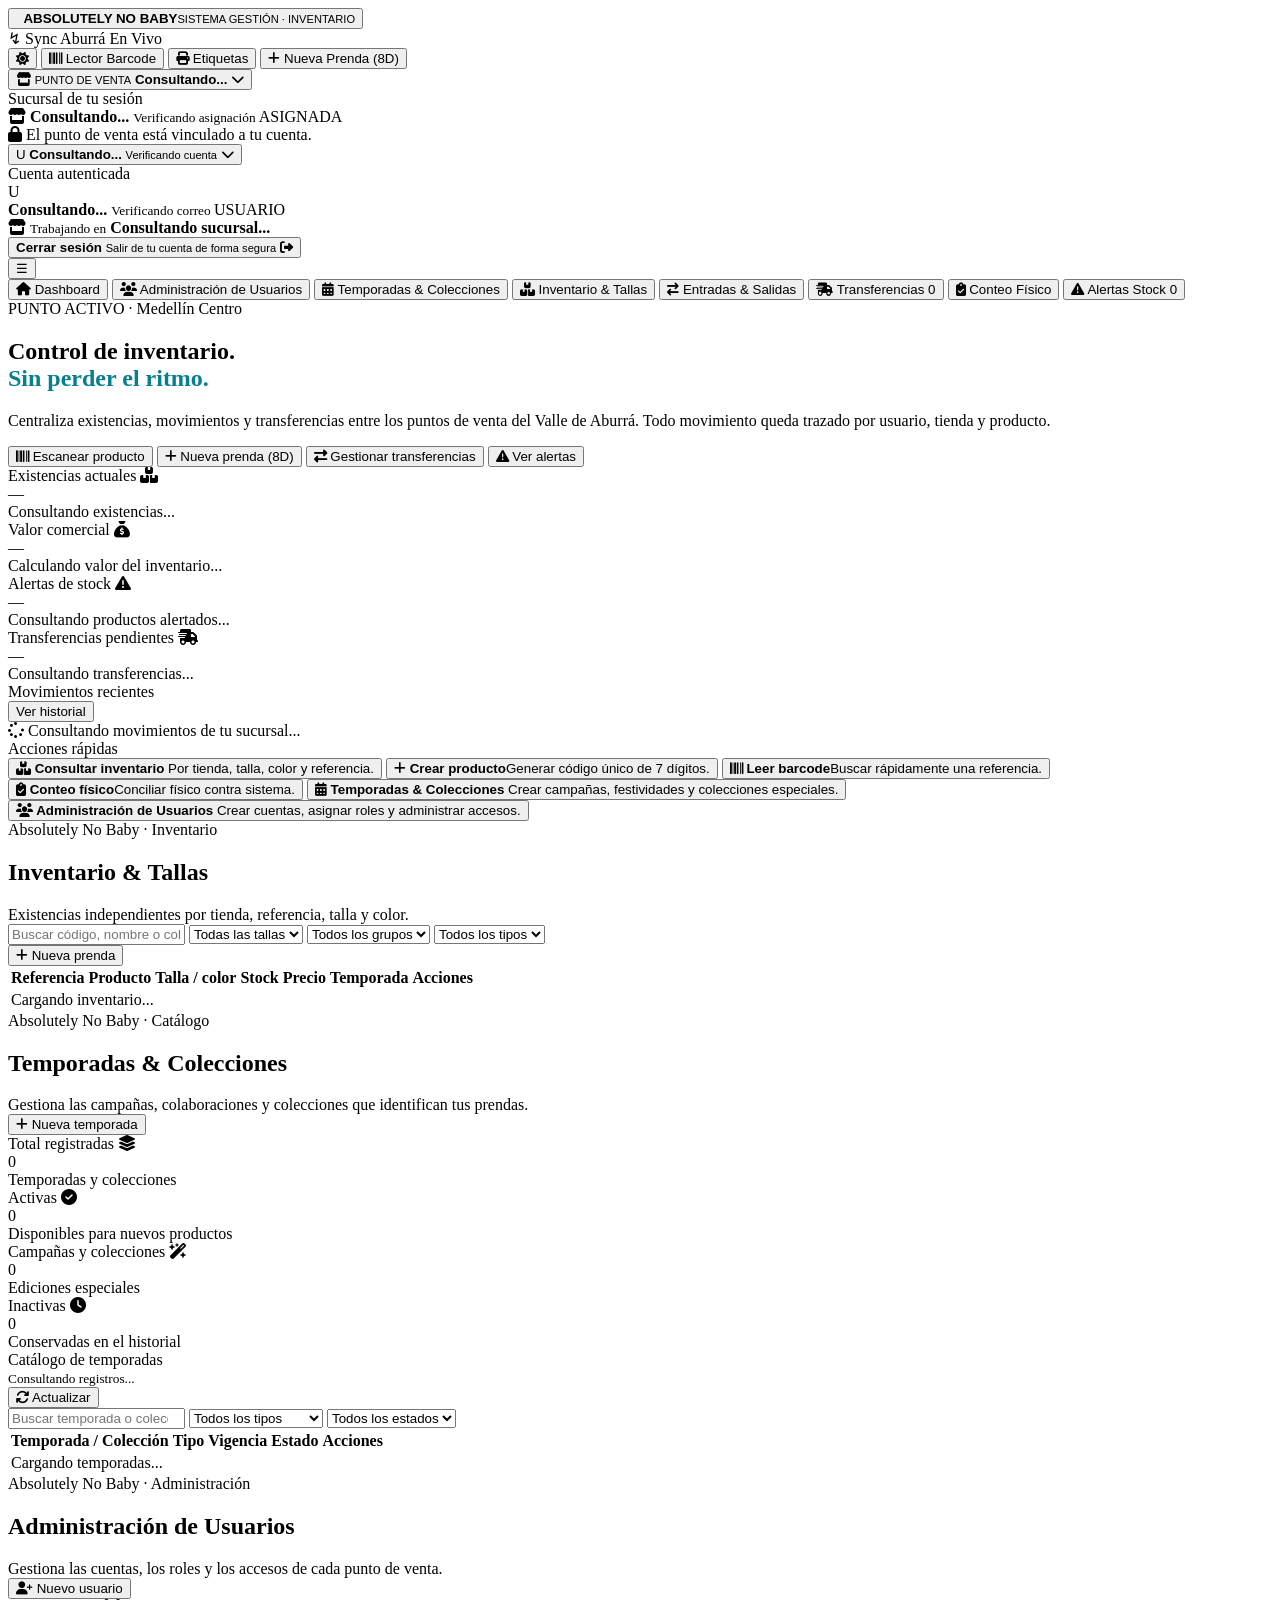
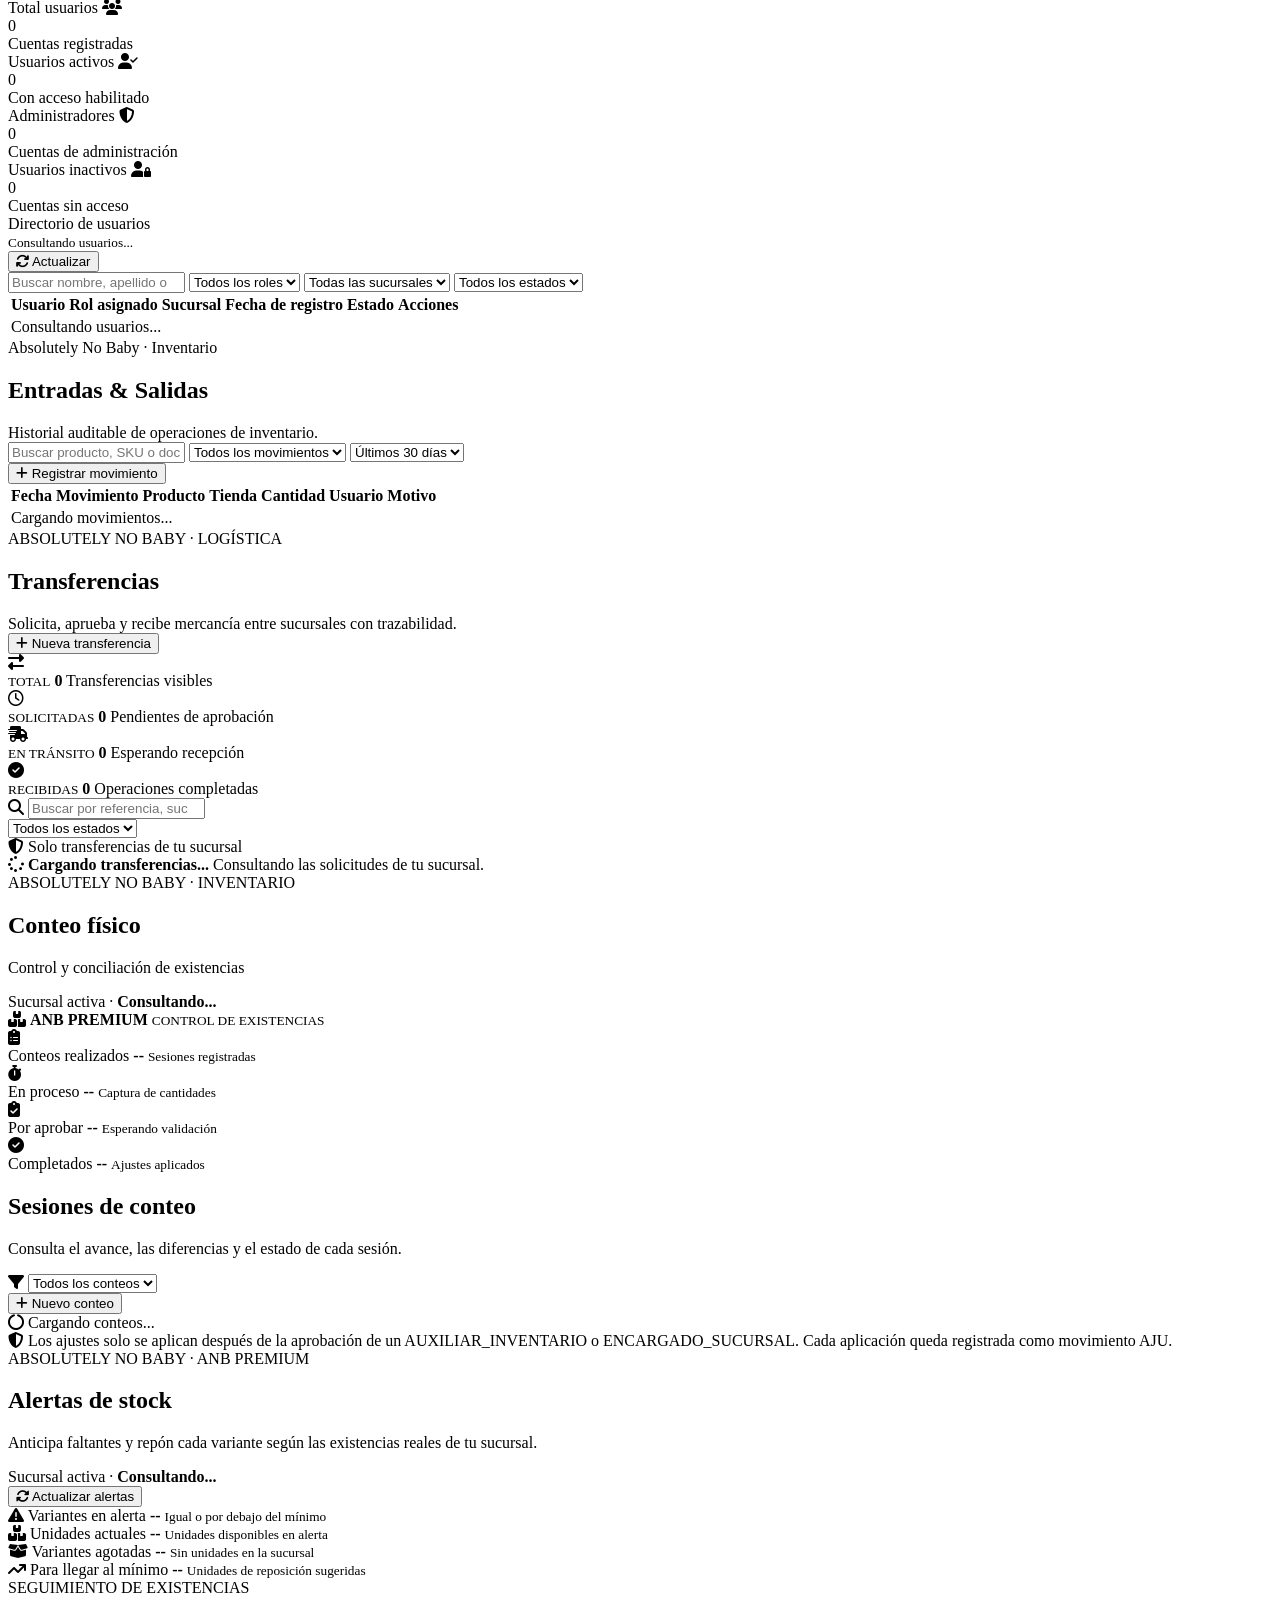
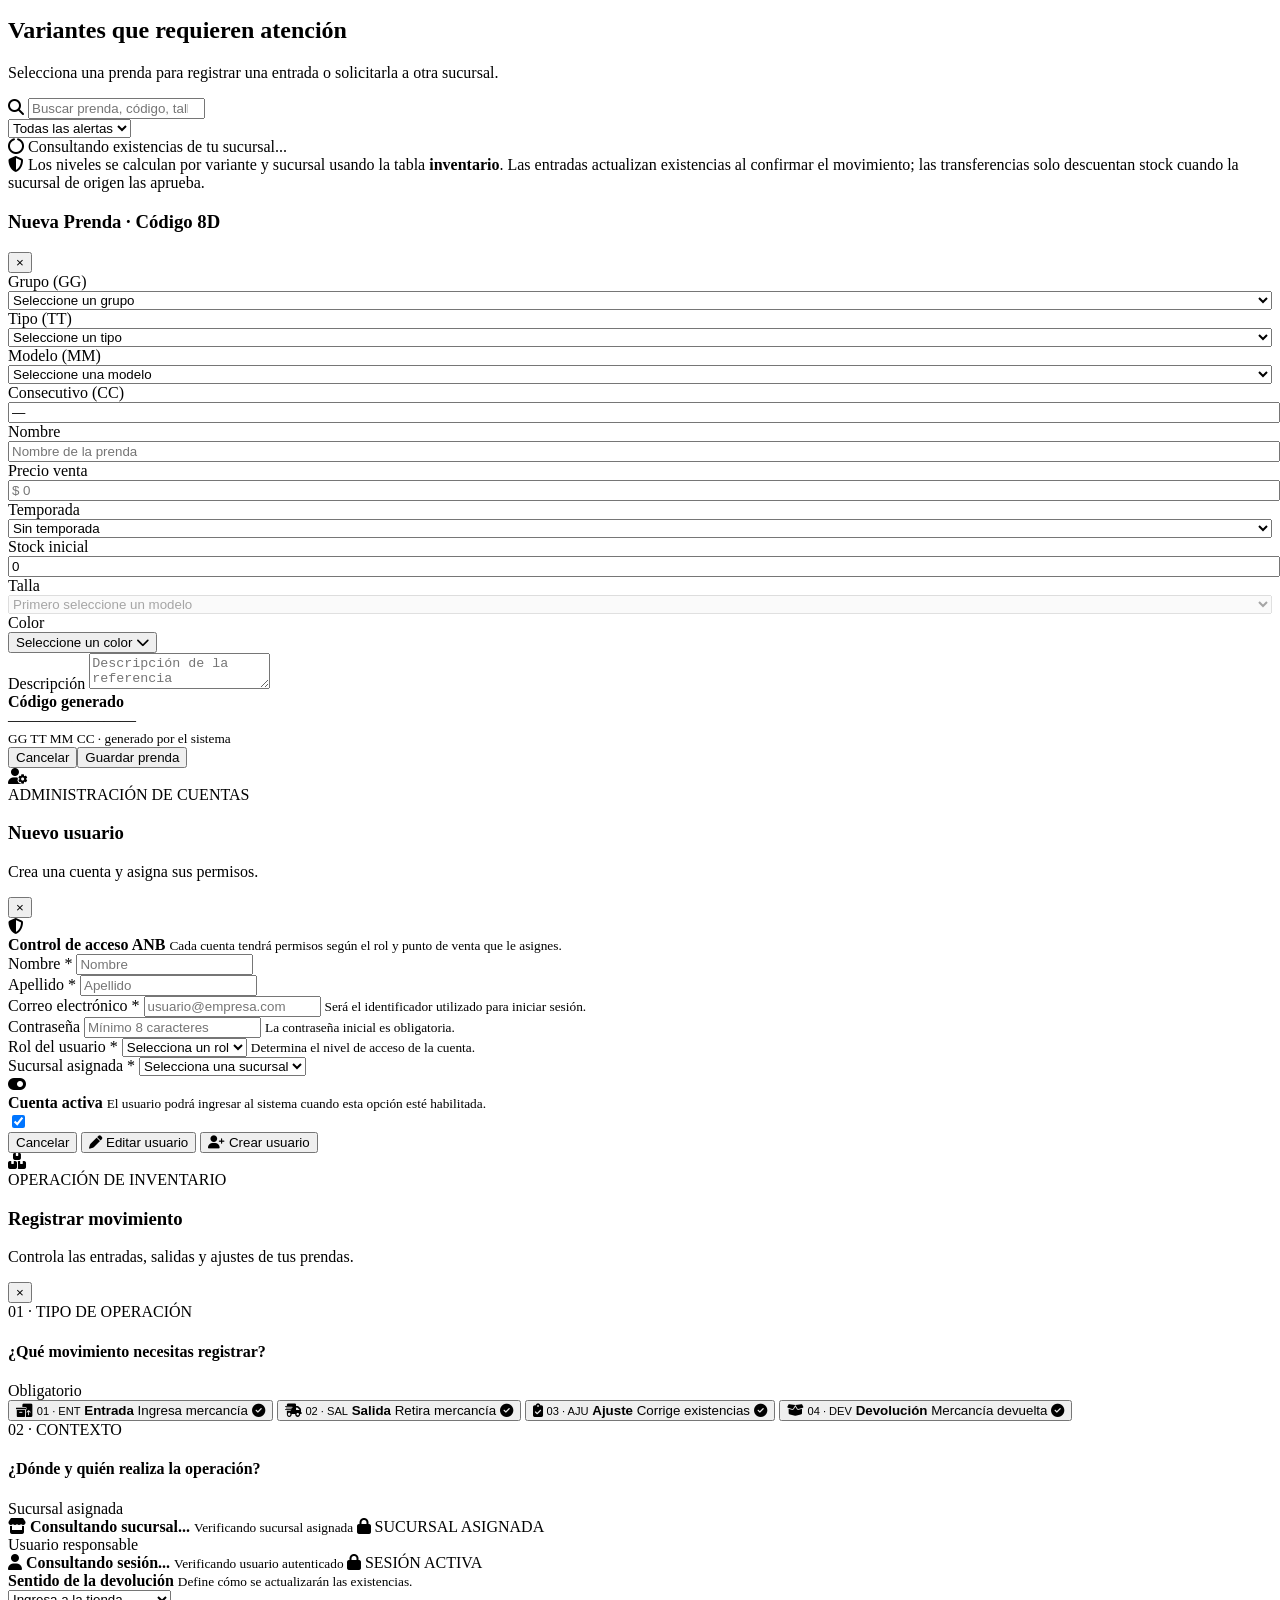
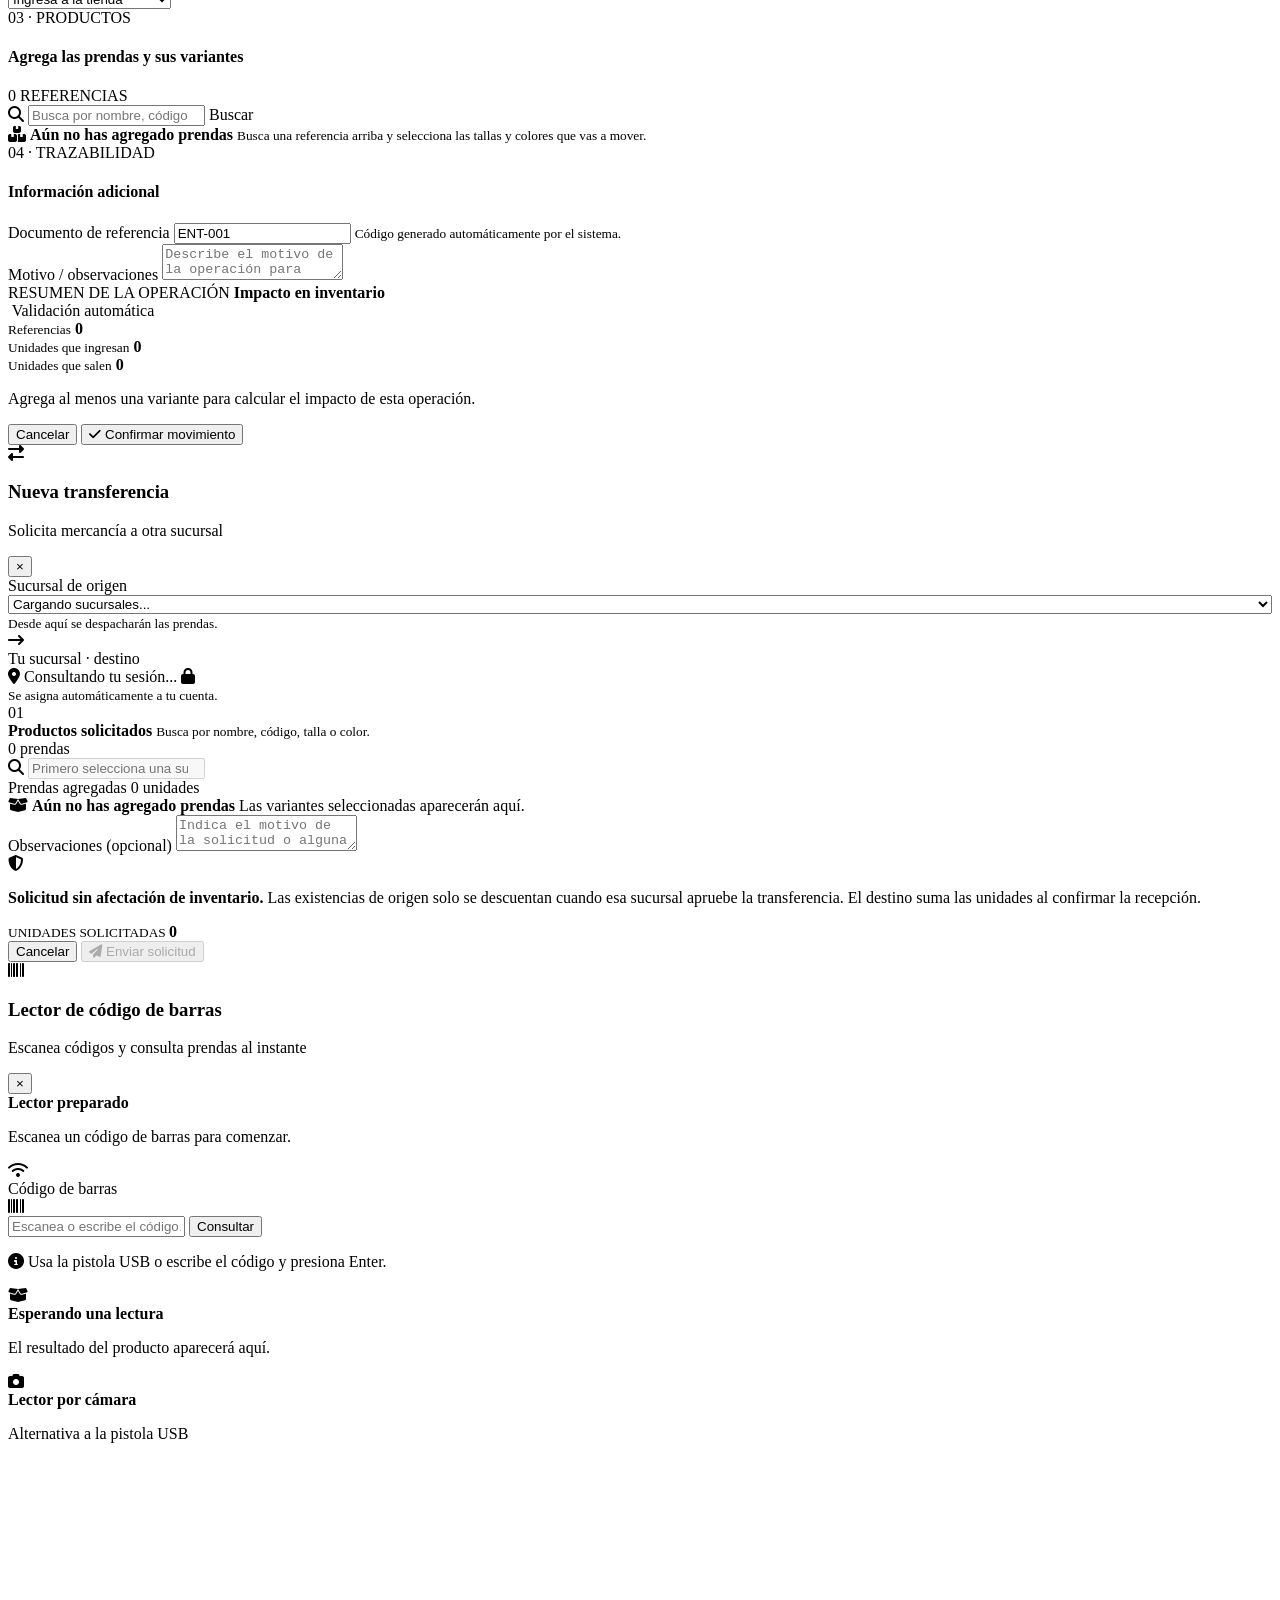
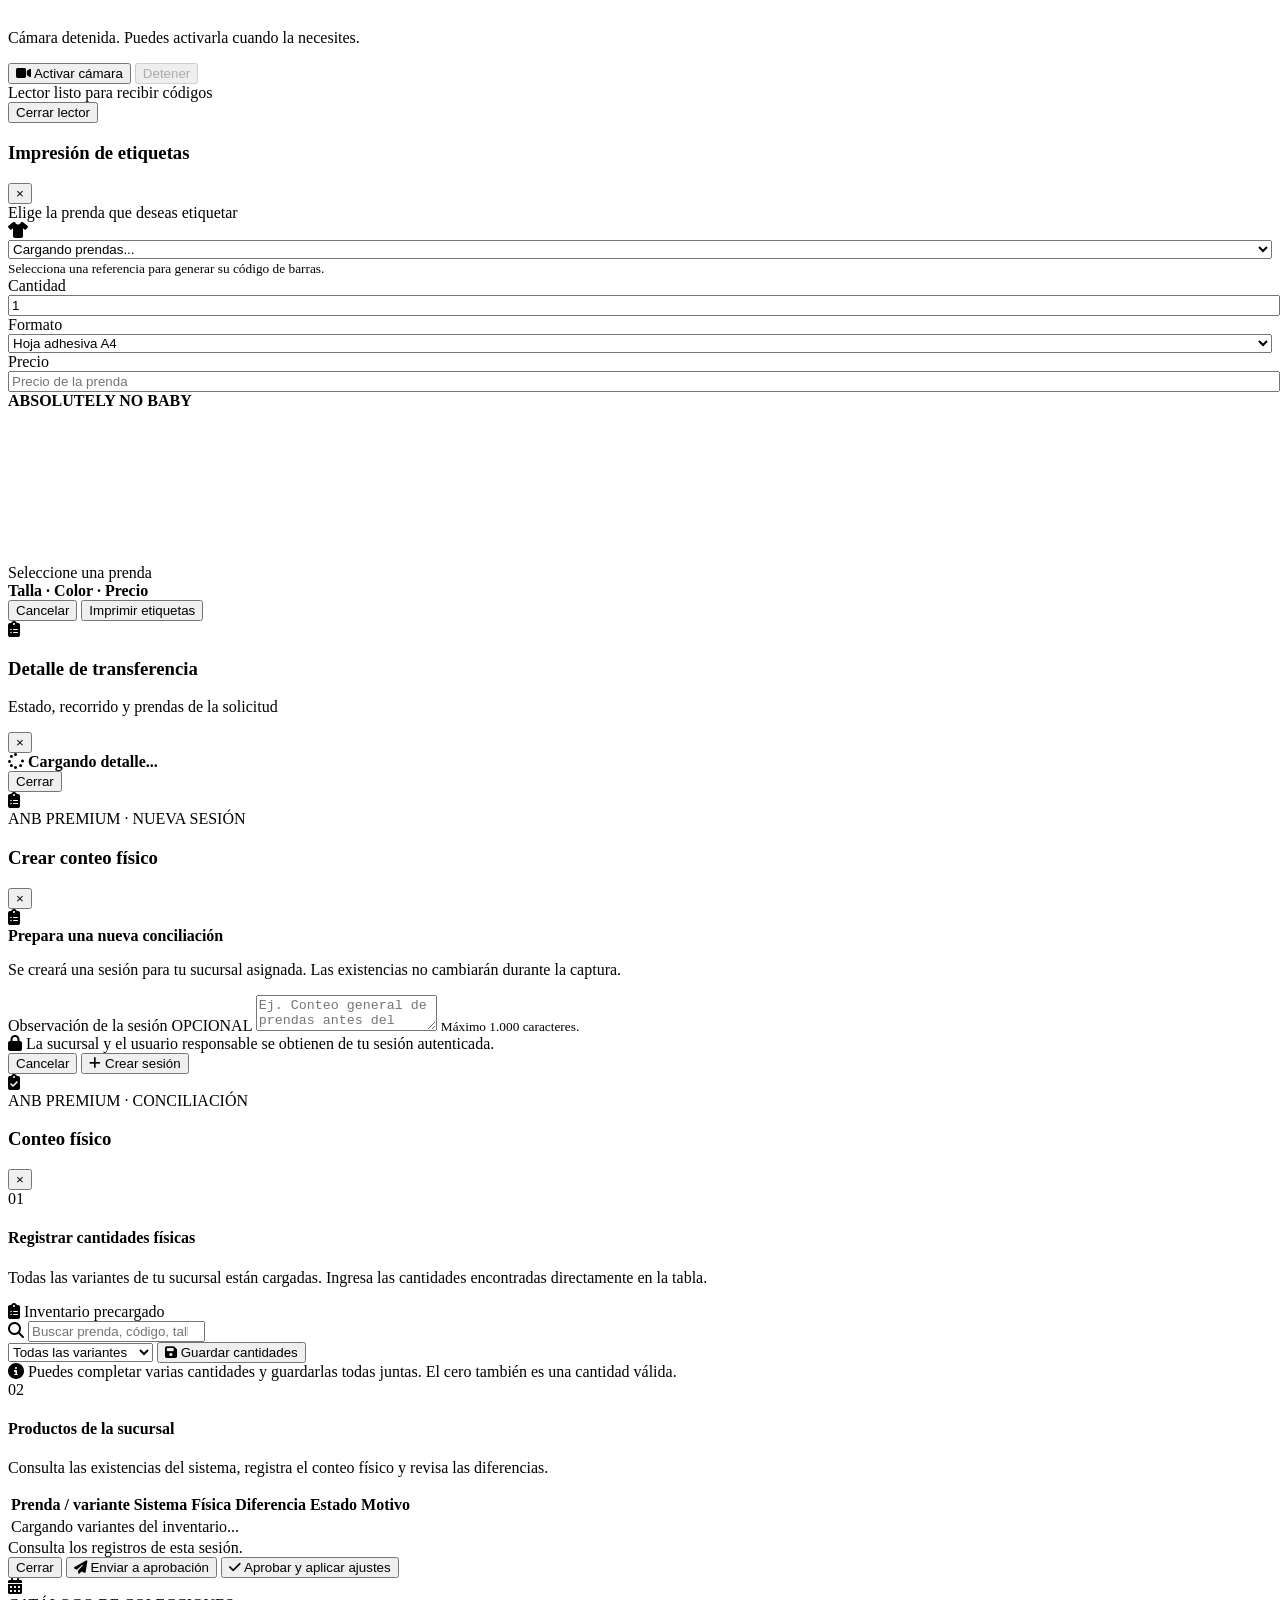
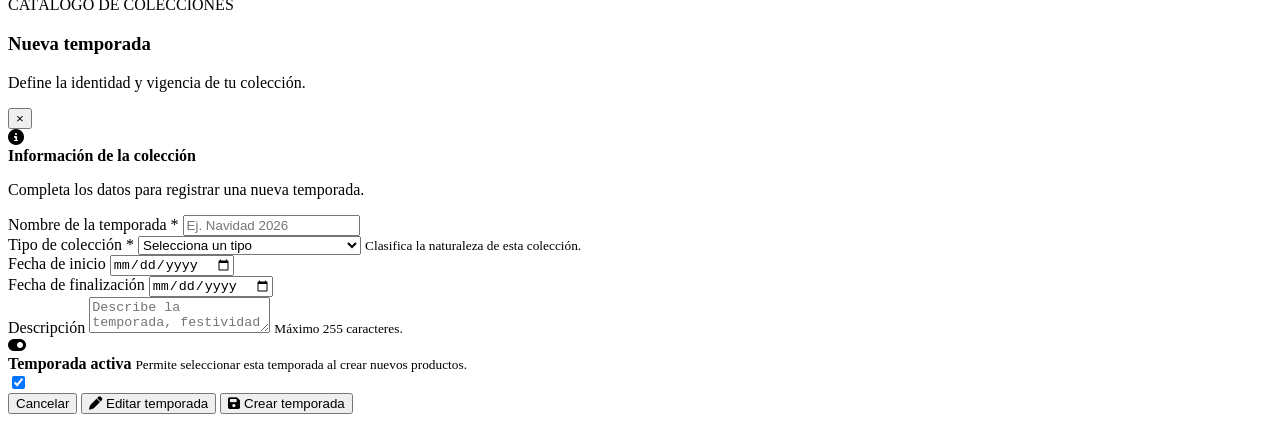
==== commit d54a26dc: "Full-Commit Merge" ====
--- a/src/main/resources/templates/index.html
+++ b/src/main/resources/templates/index.html
@@ -2141,111 +2141,62 @@
             <section class="count-capture-panel" id="countCapturePanel">
               <div class="count-section-heading">
                 <div>
-                  <span class="count-step-number">01</span>
+                  <span class="count-step-number"> 01 </span>
                   <div>
-                    <h4>Registrar cantidades</h4>
-                    <p>Busca la variante que estás contando físicamente.</p>
+                    <h4>Registrar cantidades físicas</h4>
+                    <p>
+                      Todas las variantes de tu sucursal están cargadas. Ingresa
+                      las cantidades encontradas directamente en la tabla.
+                    </p>
                   </div>
                 </div>
                 <span class="count-capture-chip">
-                  <i class="fa-solid fa-barcode"></i>
-                  Búsqueda inteligente
-                </span>
-              </div>
-              <div class="count-search-field">
-                <i class="fa-solid fa-magnifying-glass"></i>
-                <input
-                  class="input"
-                  id="countVariantSearch"
-                  type="search"
-                  autocomplete="off"
-                  placeholder="Código, prenda, talla, color o código de barras..."
-                />
-                <span>2+ caracteres</span>
-              </div>
-              <div
-                class="count-search-results hidden"
-                id="countVariantResults"
-              ></div>
-              <div
-                class="count-selected-variant hidden"
-                id="countSelectedVariant"
-              >
-                <div class="count-selected-header">
-                  <span class="count-selected-icon">
-                    <i class="fa-solid fa-shirt"></i>
-                  </span>
-                  <div>
-                    <strong id="countSelectedName">Producto</strong>
-                    <small id="countSelectedMeta"></small>
-                  </div>
-                  <button
-                    class="icon-btn"
-                    type="button"
-                    aria-label="Cancelar selección"
-                    title="Cancelar selección"
-                    data-count-cancel-selection
-                  >
-                    <i class="fa-solid fa-xmark"></i>
-                  </button>
-                </div>
-                <div class="count-quantity-grid">
-                  <div class="count-system-quantity">
-                    <span>Existencia en sistema</span>
-                    <strong id="countSelectedSystem">0</strong>
-                    <small>Fotografía al registrar esta variante</small>
-                  </div>
-                  <div class="field">
-                    <label for="countPhysicalQuantity">
-                      Cantidad física encontrada
-                    </label>
-                    <input
-                      class="input"
-                      id="countPhysicalQuantity"
-                      type="number"
-                      min="0"
-                      step="1"
-                      inputmode="numeric"
-                      placeholder="0"
-                    />
-                  </div>
-                </div>
-                <div class="field count-reason-field">
-                  <label for="countReason">
-                    Motivo de la diferencia
-                    <span>OPCIONAL</span>
-                  </label>
+                  <i class="fa-solid fa-clipboard-list"></i>
+                  Inventario precargado
+                </span>
+              </div>
+              <div class="count-capture-toolbar">
+                <div class="count-search-field">
+                  <i class="fa-solid fa-magnifying-glass"></i>
                   <input
                     class="input"
-                    id="countReason"
-                    type="text"
-                    maxlength="1000"
-                    placeholder="Ej. Prenda ubicada en otra zona, daño, sobrante..."
+                    id="countDetailFilter"
+                    type="search"
+                    autocomplete="off"
+                    placeholder="Buscar prenda, código, talla o color..."
                   />
                 </div>
-                <div class="count-editor-actions">
-                  <span>
-                    <i class="fa-solid fa-circle-info"></i>
-                    La diferencia se calcula automáticamente.
-                  </span>
-                  <button
-                    class="btn btn-red"
-                    type="button"
-                    data-count-save-detail
-                  >
-                    <i class="fa-solid fa-floppy-disk"></i>
-                    Guardar cantidad
-                  </button>
-                </div>
+                <select
+                  class="select"
+                  id="countDetailStatusFilter"
+                  aria-label="Filtrar variantes del conteo físico"
+                >
+                  <option value="TODOS">Todas las variantes</option>
+                  <option value="PENDIENTES">Pendientes</option>
+                  <option value="CONTADOS">Contadas</option>
+                  <option value="CAMBIOS">Cambios sin guardar</option>
+                </select>
+                <button class="btn btn-red" type="button" data-count-save-all>
+                  <i class="fa-solid fa-floppy-disk"></i>
+                  Guardar cantidades
+                </button>
+              </div>
+              <div class="count-capture-help" id="countCaptureDraftHint">
+                <i class="fa-solid fa-circle-info"></i>
+                Puedes completar varias cantidades y guardarlas todas juntas. El
+                cero también es una cantidad válida.
               </div>
             </section>
             <section class="count-records-section">
               <div class="count-section-heading count-records-heading">
                 <div>
-                  <span class="count-step-number">02</span>
+                  <span class="count-step-number"> 02 </span>
                   <div>
-                    <h4>Variantes registradas</h4>
-                    <p>Revisa las cantidades y las diferencias detectadas.</p>
+                    <h4>Productos de la sucursal</h4>
+                    <p>
+                      Consulta las existencias del sistema, registra el conteo
+                      físico y revisa las diferencias.
+                    </p>
                   </div>
                 </div>
               </div>
@@ -2260,13 +2211,15 @@
                       <th>Sistema</th>
                       <th>Física</th>
                       <th>Diferencia</th>
+                      <th>Estado</th>
                       <th>Motivo</th>
-                      <th></th>
                     </tr>
                   </thead>
                   <tbody id="countDetailRows">
                     <tr>
-                      <td colspan="6" class="subtle">Cargando registros...</td>
+                      <td colspan="6" class="subtle">
+                        Cargando variantes del inventario...
+                      </td>
                     </tr>
                   </tbody>
                 </table>
